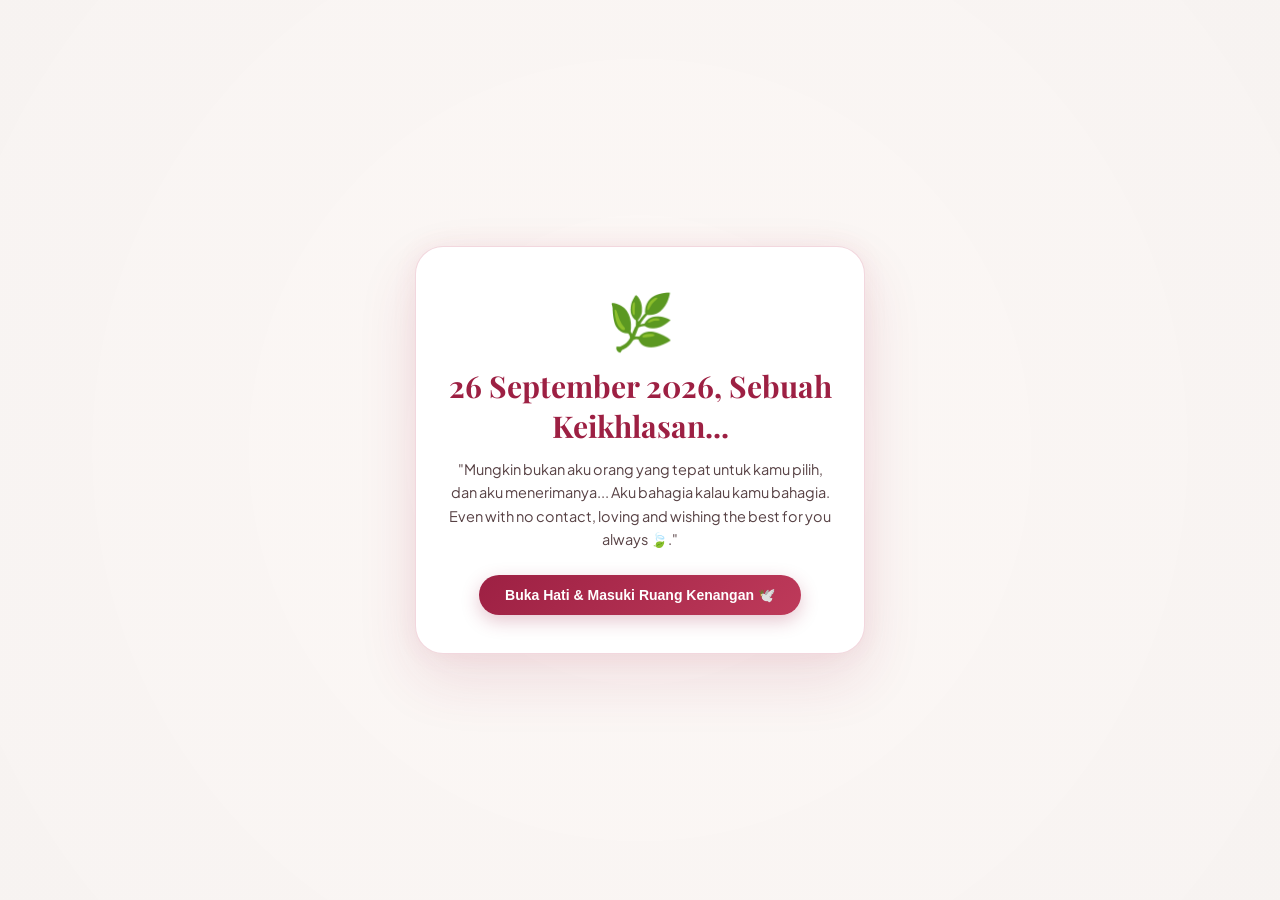
==== index.html @ c0555693 "feat(design): implement Serenade clean romantic UI with tabbed room chat navigation" ====
<!DOCTYPE html>
<html lang="id" class="light">
<head>
  <meta charset="UTF-8">
  <meta name="viewport" content="width=device-width, initial-scale=1.0, maximum-scale=1.0, user-scalable=no, viewport-fit=cover">
  <title>Erlang &amp; Cindy - Bahagiamu adalah Bahagiaku 🌿 (26 September 2026)</title>
  
  <!-- Primary Meta Tags -->
  <meta name="title" content="Erlang &amp; Cindy - Bahagiamu adalah Bahagiaku 🌿 (26 September 2026)">
  <meta name="description" content="Mungkin bukan aku orang yang tepat untuk kamu pilih, dan aku menerimanya... Erlang happy kalau Cindy happy. Even with no contact, loving and wishing the best for you always 🍃.">

  <!-- Open Graph / Facebook / WhatsApp Preview Thumbnail -->
  <meta property="og:type" content="website">
  <meta property="og:url" content="https://cilang.netlify.app/">
  <meta property="og:site_name" content="CILANG APPS">
  <meta property="og:title" content="Erlang &amp; Cindy - Bahagiamu adalah Bahagiaku 🌿">
  <meta property="og:description" content="Mungkin bukan aku orang yang tepat untuk kamu pilih, dan aku menerimanya dengan ikhlas. Bahagiamu adalah bahagiaku juga. Tetep loving you even with no contact 🍃.">
  
  <!-- WhatsApp Specific OG Image -->
  <meta property="og:image" content="https://cilang.netlify.app/assets/banner.png">
  <meta property="og:image:secure_url" content="https://cilang.netlify.app/assets/banner.png">
  <meta property="og:image:type" content="image/png">
  <meta property="og:image:width" content="1200">
  <meta property="og:image:height" content="630">
  <meta property="og:image:alt" content="CILANG APPS">

  <meta property="og:image" content="https://cilang.netlify.app/assets/banner.jpg">
  <meta property="og:image:secure_url" content="https://cilang.netlify.app/assets/banner.jpg">
  <meta property="og:image:type" content="image/jpeg">

  <!-- Twitter Meta Tags -->
  <meta name="twitter:card" content="summary_large_image">
  <meta name="twitter:title" content="Erlang &amp; Cindy - Bahagiamu adalah Bahagiaku 🌿">
  <meta name="twitter:description" content="Sebuah keikhlasan subuh 26 September 2026: Aku bahagia kalau kamu bahagia, tetep loving you even with no contact 🍃.">
  <meta name="twitter:image" content="https://cilang.netlify.app/assets/banner.png">

  <!-- Schema.org / Link Preview Fallback -->
  <meta itemprop="image" content="https://cilang.netlify.app/assets/banner.png">
  <link rel="image_src" href="https://cilang.netlify.app/assets/banner.png">

  <!-- Favicon / Icon di Tab Browser (Love Hijau 💚) -->
  <link rel="icon" type="image/svg+xml" href="assets/favicon.svg">
  <link rel="alternate icon" type="image/png" href="assets/favicon.png">
  <link rel="apple-touch-icon" href="assets/favicon.png">

  <!-- Google Fonts: Serenade Romantic Aesthetic -->
  <link rel="preconnect" href="https://fonts.googleapis.com">
  <link rel="preconnect" href="https://fonts.gstatic.com" crossorigin="">
  <link href="https://fonts.googleapis.com/css2?family=Playfair+Display:ital,wght@0,400;0,500;0,600;0,700;1,400;1,500&amp;family=Plus+Jakarta+Sans:wght@400;500;600;700&amp;family=Dancing+Script:wght@600;700&amp;display=swap" rel="stylesheet">
  <link href="https://fonts.googleapis.com/css2?family=Material+Symbols+Outlined:opsz,wght,FILL,GRAD@20..48,100..700,0..1,-50..200" rel="stylesheet">

  <!-- Tailwind CSS CDN with Serenade Custom Palette -->
  <script src="https://cdn.tailwindcss.com?plugins=forms,container-queries"></script>
  <script id="tailwind-config">
    tailwind.config = {
      darkMode: "class",
      theme: {
        extend: {
          colors: {
            "on-background": "#1c1b1b",
            "surface-variant": "#e5e2e0",
            "background": "#fdf8f6",
            "surface": "#fdf8f6",
            "on-secondary": "#ffffff",
            "on-primary-fixed": "#400013",
            "surface-container-high": "#ebe7e5",
            "surface-container-low": "#f7f3f1",
            "on-tertiary-fixed-variant": "#55433b",
            "inverse-on-surface": "#f4f0ee",
            "tertiary": "#634f47",
            "primary-container": "#be3a5a",
            "secondary": "#855239",
            "on-error": "#ffffff",
            "secondary-fixed": "#ffdbcc",
            "surface-dim": "#ddd9d7",
            "on-primary-container": "#ffe8e9",
            "inverse-surface": "#31302f",
            "tertiary-container": "#7c675e",
            "surface-container-highest": "#e5e2e0",
            "on-secondary-fixed": "#341101",
            "secondary-container": "#fdba9c",
            "on-surface-variant": "#574144",
            "primary": "#9d2043",
            "primary-fixed-dim": "#ffb2bd",
            "on-primary-fixed-variant": "#8c1037",
            "inverse-primary": "#ffb2bd",
            "on-tertiary-container": "#ffe9e1",
            "surface-container-lowest": "#ffffff",
            "surface-container": "#f1edeb",
            "on-primary": "#ffffff",
            "on-error-container": "#93000a",
            "error-container": "#ffdad6",
            "on-tertiary-fixed": "#271812",
            "on-secondary-container": "#794830",
            "error": "#ba1a1a",
            "on-tertiary": "#ffffff",
            "tertiary-fixed": "#f9ddd2",
            "outline": "#8b7073",
            "outline-variant": "#debfc2",
            "surface-tint": "#ad2d4e",
            "primary-fixed": "#ffd9dd",
            "tertiary-fixed-dim": "#dcc1b6",
            "surface-bright": "#fdf8f6",
            "on-surface": "#1c1b1b",
            "secondary-fixed-dim": "#fab799",
            "on-secondary-fixed-variant": "#693b24"
          },
          borderRadius: {
            "DEFAULT": "0.5rem",
            "lg": "1rem",
            "xl": "1.5rem",
            "full": "9999px"
          },
          spacing: {
            "margin": "1.25rem",
            "margin-md": "2rem",
            "space-lg": "1.25rem",
            "gutter": "1rem",
            "space-xl": "2rem",
            "space-md": "0.875rem",
            "space-xs": "0.25rem",
            "space-sm": "0.5rem"
          },
          fontFamily: {
            "label-sm": ["Plus Jakarta Sans", "sans-serif"],
            "label-md": ["Plus Jakarta Sans", "sans-serif"],
            "display-lg-mobile": ["Playfair Display", "serif"],
            "headline-lg-mobile": ["Playfair Display", "serif"],
            "body-sm": ["Plus Jakarta Sans", "sans-serif"],
            "body-lg": ["Plus Jakarta Sans", "sans-serif"],
            "headline-sm": ["Playfair Display", "serif"],
            "title-md": ["Plus Jakarta Sans", "sans-serif"],
            "body-md": ["Plus Jakarta Sans", "sans-serif"],
            "headline-lg": ["Playfair Display", "serif"],
            "display-lg": ["Playfair Display", "serif"],
            "headline-md": ["Playfair Display", "serif"]
          }
        }
      }
    };
  </script>

  <link rel="stylesheet" href="style.css">
</head>
<body class="bg-background font-body-md text-on-surface antialiased flex flex-col min-h-screen selection:bg-primary-fixed selection:text-on-primary-fixed">

  <!-- Background Video: Subtle Lush Nature Garden -->
  <div class="video-bg-container" id="videoBgContainer">
    <video class="bg-video" autoplay loop muted playsinline poster="assets/garden-poster.jpg" id="bgVideo">
      <source src="assets/garden.mp4" type="video/mp4">
    </video>
    <div class="video-overlay-gradient"></div>
  </div>

  <!-- Background Animated Canvas (Gentle Falling Leaves & Golden Sunlight Orbs) -->
  <canvas id="loveCanvas"></canvas>

  <!-- Hidden Custom Audio Tag for user-provided MP3 -->
  <audio id="bgmAudio" loop preload="none">
    <source src="assets/music.mp3" type="audio/mpeg">
    <source src="assets/song.mp3" type="audio/mpeg">
  </audio>

  <!-- Hidden Container for YouTube Background Audio Player (Seamless Cross-Device Sync) -->
  <div id="ytPlayerContainer" style="position:fixed;width:1px;height:1px;left:-9999px;top:-9999px;opacity:0.001;pointer-events:none;z-index:-10;"></div>

  <!-- Hidden compatibility elements to support all script.js listeners -->
  <div id="vinylDisc" style="display:none;"></div>
  <span id="musicStatus" style="display:none;"></span>
  <strong id="activeSongName" style="display:none;">Melodi Ketenangan Alam 🍃</strong>
  <div id="badgeStoryText" style="display:none;"></div>
  <img src="assets/boy-placeholder.svg" id="waAvatarBoy" alt="Erlang" style="display:none;">

  <!-- Welcome / Entrance Curtain (Membuka Cerita & Mengaktifkan Audio Browser) -->
  <div class="curtain-overlay" id="curtainOverlay">
    <div class="curtain-card">
      <div class="heart-pulse-icon">🌿</div>
      <h2>26 September 2026, Sebuah Keikhlasan...</h2>
      <p>"Mungkin bukan aku orang yang tepat untuk kamu pilih, dan aku menerimanya... Aku bahagia kalau kamu bahagia. Even with no contact, loving and wishing the best for you always 🍃."</p>
      <button class="btn-primary" id="openCurtainBtn">
        <span>Buka Hati &amp; Masuki Ruang Kenangan 🕊️</span>
      </button>
    </div>
  </div>

  <!-- TOP FIXED HEADER: Pemutar Musik, Judul Pasangan, & Tab Navigation -->
  <header class="fixed top-0 inset-x-0 z-50 bg-surface/90 backdrop-blur-xl pt-safe shadow-[0_4px_24px_rgba(157,32,67,0.06)] border-b border-outline-variant/30">
    <div class="px-gutter flex flex-col justify-between py-space-sm gap-2.5 max-w-2xl mx-auto">
      
      <!-- 1. Background Music Bar -->
      <div class="flex items-center justify-between gap-space-sm bg-surface-container-low px-space-md py-1.5 rounded-full border border-outline-variant/40 shadow-sm cursor-pointer" id="musicPlayer">
        <div class="flex items-center gap-space-sm min-w-0 flex-1">
          <span class="material-symbols-outlined text-primary text-[18px] animate-pulse" id="musicBarIcon">music_note</span>
          <div class="flex items-center gap-space-xs min-w-0">
            <span class="font-label-sm text-label-sm text-primary font-semibold uppercase tracking-wider bg-primary-fixed px-1.5 py-0.5 rounded-full">Latar</span>
            <span class="font-body-sm text-body-sm text-on-surface truncate" id="musicTitle">Melodi Ketenangan Alam 🍃</span>
          </div>
        </div>
        <div class="flex items-center gap-space-xs shrink-0">
          <button type="button" aria-label="Loop status" class="w-8 h-8 flex items-center justify-center text-on-surface-variant hover:text-primary transition-colors">
            <span class="material-symbols-outlined text-[17px]">repeat</span>
          </button>
          <button type="button" aria-label="Putar atau jeda musik" class="w-8 h-8 flex items-center justify-center text-primary hover:text-primary-container transition-colors" id="playBtn">
            <span class="material-symbols-outlined text-[20px]" id="playBtnIcon">pause_circle</span>
          </button>
        </div>
      </div>

      <!-- 2. Couple Title & Subtitle with Profile Settings Icon -->
      <div class="flex items-center justify-between gap-space-md px-space-xs">
        <div class="min-w-0 flex-1">
          <div class="flex items-center gap-space-xs">
            <span class="font-headline-sm text-headline-sm text-on-surface font-semibold truncate tracking-tight font-['Playfair_Display']">
              <span id="nameBoy">Erlangga</span> &amp; <span id="nameGirl">Cindy</span> ♡
            </span>
            <span class="material-symbols-outlined text-primary text-[18px]" style="font-variation-settings: 'FILL' 1;">favorite</span>
          </div>
          <p class="font-body-sm text-body-sm text-on-surface-variant truncate italic font-serif" id="typewriterText">
            "Mungkin bukan aku orang yang tepat untuk kamu pilih, dan aku menerimanya... Aku bahagia kalau kamu bahagia 🌿"
          </p>
        </div>
        <button type="button" class="w-9 h-9 rounded-full bg-primary-fixed flex items-center justify-center shrink-0 border border-primary/20 shadow-sm text-primary hover:scale-105 active:scale-95 transition-all" id="settingsBtn" title="Ganti Foto &amp; Lagu">
          <span class="material-symbols-outlined text-[18px]">person</span>
        </button>
      </div>

      <!-- 3. Top Tab Navigation Bar (Slide 1 vs Slide 2) -->
      <nav class="bg-surface-container-high/70 p-1 rounded-full flex items-center gap-1 border border-outline-variant/30 shadow-inner">
        <button type="button" id="tabBerandaBtn" class="flex-1 flex items-center justify-center gap-space-xs py-2 px-space-md rounded-full transition-all duration-200 min-h-[40px] bg-surface-container-lowest text-primary shadow-sm font-semibold">
          <span class="material-symbols-outlined text-[18px]" style="font-variation-settings: 'FILL' 1;">favorite</span>
          <span class="font-label-md text-label-md tracking-normal">Beranda Kenangan</span>
        </button>
        <button type="button" id="tabRoomChatBtn" class="flex-1 flex items-center justify-center gap-space-xs py-2 px-space-md rounded-full text-on-surface-variant hover:text-on-surface transition-all duration-200 min-h-[40px] relative">
          <span class="material-symbols-outlined text-[18px]">chat_bubble</span>
          <span class="font-label-md text-label-md tracking-normal">Room Chat</span>
          <span id="chatBadgeCount" class="inline-flex items-center justify-center px-1.5 py-0.5 rounded-full bg-primary text-on-primary font-label-sm text-label-sm font-bold shadow-sm">0</span>
        </button>
      </nav>

    </div>
  </header>

  <!-- MAIN CONTAINER (TABS SEBELAH BERDAMPINGAN) -->
  <main class="flex flex-col relative w-full px-margin pt-44 pb-28 min-h-screen max-w-2xl mx-auto">
    
    <!-- =========================================================================
         TAB 1: BERANDA KENANGAN (Slide 1)
         ========================================================================= -->
    <section id="tabBeranda" class="tab-pane flex flex-col w-full gap-space-lg">
      
      <!-- 1. Couple Avatars Header Card with Ambient Romantic Glow -->
      <div class="relative w-full overflow-hidden rounded-xl bg-gradient-to-b from-surface-container-lowest to-surface-container-low p-space-lg shadow-sm border border-outline-variant/40">
        <div class="absolute -top-12 -left-12 w-48 h-48 rounded-full bg-primary-fixed/40 blur-3xl pointer-events-none"></div>
        <div class="absolute -bottom-10 -right-10 w-48 h-48 rounded-full bg-secondary-fixed/50 blur-3xl pointer-events-none"></div>
        
        <div class="relative z-10 flex flex-col items-center gap-space-md">
          <div class="flex items-center justify-between w-full max-w-sm px-space-xs">
            
            <!-- Erlang Card -->
            <div class="photo-frame-wrapper flex flex-col items-center text-center gap-space-xs cursor-pointer group" id="boyFrame">
              <div class="relative photo-frame" title="Klik untuk melihat foto Erlang!">
                <div class="w-20 h-20 rounded-full overflow-hidden bg-surface-container p-0.5 ring-2 ring-primary-fixed-dim/70 shadow-md group-hover:scale-105 transition-transform">
                  <img class="w-full h-full object-cover rounded-full couple-img" id="imgBoy" src="assets/boy-placeholder.svg" alt="Foto Erlang" loading="lazy">
                </div>
                <div class="absolute -bottom-1 -right-1 bg-surface-container-lowest rounded-full p-1 shadow-sm border border-outline-variant/40">
                  <span class="material-symbols-outlined text-secondary text-[14px]">eco</span>
                </div>
              </div>
              <span class="font-title-md text-title-md text-on-surface font-semibold">Erlang</span>
              <span class="font-label-sm text-label-sm text-secondary px-space-xs py-0.5 rounded-full bg-secondary-fixed/50 font-medium" id="labelBoy">Belajar Ikhlas 🍃</span>
            </div>

            <!-- Center Glowing Heart Badge -->
            <div class="flex flex-col items-center gap-1 cursor-pointer" id="centerBeatHeart" title="Ikhlas &amp; Tulus">
              <div class="relative group flex items-center justify-center w-12 h-12 rounded-full bg-surface-container-lowest border border-outline-variant/40 shadow-sm active:scale-95 transition-all" id="interactiveHeartEmblem">
                <span class="material-symbols-outlined text-primary text-[22px] animate-pulse" style="font-variation-settings: 'FILL' 1;">favorite</span>
                <div class="absolute -inset-1 rounded-full bg-primary-fixed/40 blur-sm pointer-events-none"></div>
              </div>
              <span class="font-label-sm text-label-sm text-primary tracking-wider font-semibold uppercase text-center mt-1">IKHLAS &amp; TULUS</span>
            </div>

            <!-- Cindy Card -->
            <div class="photo-frame-wrapper flex flex-col items-center text-center gap-space-xs cursor-pointer group" id="girlFrame">
              <div class="relative photo-frame" title="Klik untuk melihat foto Cindy!">
                <div class="w-20 h-20 rounded-full overflow-hidden bg-surface-container p-0.5 ring-2 ring-primary-fixed-dim/70 shadow-md group-hover:scale-105 transition-transform">
                  <img class="w-full h-full object-cover rounded-full couple-img" id="imgGirl" src="assets/girl-placeholder.svg" alt="Foto Cindy" loading="lazy">
                </div>
                <div class="absolute -bottom-1 -right-1 bg-surface-container-lowest rounded-full p-1 shadow-sm border border-outline-variant/40">
                  <span class="material-symbols-outlined text-primary text-[14px]">auto_awesome</span>
                </div>
              </div>
              <span class="font-title-md text-title-md text-on-surface font-semibold">Cindy</span>
              <span class="font-label-sm text-label-sm text-primary px-space-xs py-0.5 rounded-full bg-primary-fixed/50 font-medium" id="labelGirl">Semoga Bahagia ✨</span>
            </div>

          </div>
        </div>
      </div>

      <!-- 2. Perjalanan Cerita & Linimasa Hati -->
      <div class="flex flex-col gap-space-md bg-surface-container-lowest rounded-xl p-space-lg shadow-sm border border-outline-variant/30 relative overflow-hidden">
        <div class="flex items-center justify-between">
          <div class="flex items-center gap-space-xs">
            <span class="material-symbols-outlined text-primary text-[20px]">timeline</span>
            <h2 class="font-headline-sm text-headline-sm text-on-surface font-semibold font-['Playfair_Display']">Linimasa Hati</h2>
          </div>
          <div class="flex items-center gap-1 px-space-md py-1 rounded-full bg-primary-fixed/60 text-primary border border-primary/20">
            <span class="material-symbols-outlined text-[14px]">calendar_today</span>
            <span class="font-label-sm text-label-sm font-semibold">86 Hari Cerita Kita</span>
          </div>
        </div>

        <div class="flex flex-col gap-space-md relative mt-space-xs">
          <!-- Milestone 1 -->
          <div class="flex items-start gap-space-md relative">
            <div class="w-9 h-9 rounded-full bg-surface-container flex items-center justify-center shrink-0 border border-outline-variant/40 mt-0.5">
              <span class="material-symbols-outlined text-primary text-[18px]">chat_bubble_outline</span>
            </div>
            <div class="flex flex-col min-w-0 flex-1">
              <div class="flex items-center justify-between">
                <span class="font-label-md text-label-md text-on-surface font-semibold">Awal Mula DM di IG</span>
                <span class="font-label-sm text-label-sm text-on-surface-variant font-medium">2 Juli 2026</span>
              </div>
              <p class="font-body-sm text-body-sm text-on-surface-variant mt-0.5">
                Pertama kali kenal &amp; cerita malam berdua yang tak terlupakan 🍃
              </p>
            </div>
          </div>

          <!-- Connector Dot Line Visual -->
          <div class="ml-4 w-0.5 h-6 bg-outline-variant/40"></div>

          <!-- Milestone 2 -->
          <div class="flex items-start gap-space-md relative">
            <div class="w-9 h-9 rounded-full bg-primary-fixed/50 flex items-center justify-center shrink-0 border border-primary/20 mt-0.5">
              <span class="material-symbols-outlined text-primary text-[18px]" style="font-variation-settings: 'FILL' 1;">favorite</span>
            </div>
            <div class="flex flex-col min-w-0 flex-1">
              <div class="flex items-center justify-between">
                <span class="font-label-md text-label-md text-on-surface font-semibold">Fase Ikhlas &amp; Mendoakanmu</span>
                <span class="font-label-sm text-label-sm text-primary font-medium" id="dateText">26 Sept 2026</span>
              </div>
              <p class="font-body-sm text-body-sm text-on-surface-variant mt-0.5">
                Fase no contact, namun untaian doa tulus tetap mengalir tenang untukmu 🤍
              </p>
            </div>
          </div>
        </div>
      </div>

      <!-- 3. Counter Hari & Jam Cinta -->
      <div class="flex flex-col gap-space-sm bg-surface-container-lowest rounded-xl p-space-lg shadow-sm border border-outline-variant/30">
        <div class="flex items-center gap-space-xs">
          <span class="material-symbols-outlined text-secondary text-[18px]">hourglass_bottom</span>
          <p class="font-body-sm text-body-sm text-on-surface-variant">
            Waktu terus berjalan sejak kita pertama saling kenal pada <span class="text-on-surface font-semibold">2 Juli</span>:
          </p>
        </div>

        <!-- 4 Glass Romantic Counter Cards -->
        <div class="grid grid-cols-4 gap-space-xs mt-space-xs" id="memoryCounter">
          <div class="flex flex-col items-center justify-center py-2.5 px-space-xs rounded-lg bg-surface-container-low border border-outline-variant/30 shadow-none">
            <span class="font-headline-sm text-headline-sm text-primary font-semibold" id="countDays">86</span>
            <span class="font-label-sm text-label-sm text-on-surface-variant uppercase tracking-wider">Hari</span>
          </div>
          <div class="flex flex-col items-center justify-center py-2.5 px-space-xs rounded-lg bg-surface-container-low border border-outline-variant/30 shadow-none">
            <span class="font-headline-sm text-headline-sm text-primary font-semibold" id="countHours">00</span>
            <span class="font-label-sm text-label-sm text-on-surface-variant uppercase tracking-wider">Jam</span>
          </div>
          <div class="flex flex-col items-center justify-center py-2.5 px-space-xs rounded-lg bg-surface-container-low border border-outline-variant/30 shadow-none">
            <span class="font-headline-sm text-headline-sm text-primary font-semibold" id="countMinutes">00</span>
            <span class="font-label-sm text-label-sm text-on-surface-variant uppercase tracking-wider">Menit</span>
          </div>
          <div class="flex flex-col items-center justify-center py-2.5 px-space-xs rounded-lg bg-surface-container-low border border-outline-variant/30 shadow-none">
            <span class="font-headline-sm text-headline-sm text-secondary font-semibold" id="countSeconds">00</span>
            <span class="font-label-sm text-label-sm text-on-surface-variant uppercase tracking-wider">Detik</span>
          </div>
        </div>
      </div>

      <!-- 4. Interactive Quick Action Cards (2x2 Grid) -->
      <div class="flex flex-col gap-space-xs">
        <div class="flex items-center justify-between px-space-xs">
          <h3 class="font-title-md text-title-md text-on-surface font-semibold font-['Playfair_Display']">Ruang Refleksi &amp; Rasa</h3>
          <span class="font-label-sm text-label-sm text-on-surface-variant">Pilih untuk Mendengar</span>
        </div>

        <div class="grid grid-cols-2 gap-space-sm">
          <!-- Card 1: Daun & Ketenangan -->
          <button class="flex flex-col text-left p-space-md rounded-xl bg-surface-container-lowest border border-outline-variant/35 hover:bg-surface-container-low active:scale-95 transition-all shadow-sm" id="sendLoveBtn" type="button">
            <div class="w-10 h-10 rounded-full bg-secondary-fixed/50 flex items-center justify-center text-secondary mb-space-sm">
              <span class="material-symbols-outlined text-[20px]">air</span>
            </div>
            <span class="font-label-md text-label-md text-on-surface font-semibold line-clamp-1">🍃 Daun &amp; Ketenangan</span>
            <span class="font-body-sm text-body-sm text-on-surface-variant mt-0.5 line-clamp-1">Hembusan damai</span>
          </button>

          <!-- Card 2: Surat Tulus -->
          <button class="flex flex-col text-left p-space-md rounded-xl bg-surface-container-lowest border border-outline-variant/35 hover:bg-surface-container-low active:scale-95 transition-all shadow-sm" id="openLetterBtn" type="button">
            <div class="w-10 h-10 rounded-full bg-primary-fixed flex items-center justify-center text-primary mb-space-sm">
              <span class="material-symbols-outlined text-[20px]">mark_email_read</span>
            </div>
            <span class="font-label-md text-label-md text-on-surface font-semibold line-clamp-1">📜 Surat Tulus</span>
            <span class="font-body-sm text-body-sm text-on-surface-variant mt-0.5 line-clamp-1">Untuk bahagiamu</span>
          </button>

          <!-- Card 3: Alasan & Dewasa -->
          <button class="flex flex-col text-left p-space-md rounded-xl bg-surface-container-lowest border border-outline-variant/35 hover:bg-surface-container-low active:scale-95 transition-all shadow-sm" id="reasonsBtn" type="button">
            <div class="w-10 h-10 rounded-full bg-tertiary-fixed flex items-center justify-center text-tertiary mb-space-sm">
              <span class="material-symbols-outlined text-[20px]">spa</span>
            </div>
            <span class="font-label-md text-label-md text-on-surface font-semibold line-clamp-1">🕊️ Alasan &amp; Dewasa</span>
            <span class="font-body-sm text-body-sm text-on-surface-variant mt-0.5 line-clamp-1">Paham &amp; ikhlas</span>
          </button>

          <!-- Card 4: Ganti Foto & Lagu -->
          <button class="flex flex-col text-left p-space-md rounded-xl bg-surface-container-lowest border border-outline-variant/35 hover:bg-surface-container-low active:scale-95 transition-all shadow-sm" id="openSettingsCardBtn" type="button">
            <div class="w-10 h-10 rounded-full bg-secondary-container/40 flex items-center justify-center text-on-secondary-container mb-space-sm">
              <span class="material-symbols-outlined text-[20px]">perm_media</span>
            </div>
            <span class="font-label-md text-label-md text-on-surface font-semibold line-clamp-1">📷 Foto &amp; Lagu</span>
            <span class="font-body-sm text-body-sm text-on-surface-variant mt-0.5 line-clamp-1">Ganti kenangan</span>
          </button>
        </div>
      </div>

      <!-- Action Toast Notice Feedback -->
      <div class="hidden transition-all duration-300 py-space-xs px-space-md rounded-full bg-surface-container-highest text-primary font-body-sm text-body-sm text-center shadow-sm border border-outline-variant/30" id="actionToast"></div>

      <!-- 5. Highlight Banner to Room Chat (Transisi ke Tab Sebelah) -->
      <button type="button" class="w-full text-left relative overflow-hidden rounded-xl bg-gradient-to-r from-surface-container-low to-surface-container p-space-md shadow-sm border border-outline-variant/40 hover:bg-surface-container-high active:scale-[0.98] transition-all flex items-center justify-between gap-space-md group" id="bannerToChatBtn">
        <div class="flex items-center gap-space-md min-w-0">
          <div class="w-12 h-12 rounded-full bg-primary-fixed flex items-center justify-center text-primary shrink-0 shadow-sm border border-primary/10">
            <span class="material-symbols-outlined text-[22px]">forum</span>
          </div>
          <div class="flex flex-col min-w-0">
            <div class="flex items-center gap-space-xs">
              <span class="font-label-md text-label-md text-on-surface font-semibold truncate">Arsip Chat Kenangan</span>
              <span class="px-1.5 py-0.5 rounded-full bg-primary text-on-primary font-label-sm text-label-sm font-bold" id="bannerChatCount">0 Pesan</span>
            </div>
            <p class="font-body-sm text-body-sm text-on-surface-variant mt-0.5 truncate">
              Percakapan tersimpan rapi di tab sebelah 💬
            </p>
          </div>
        </div>
        <div class="w-8 h-8 rounded-full bg-surface-container-lowest border border-outline-variant/30 flex items-center justify-center text-primary shrink-0 group-hover:translate-x-1 transition-transform">
          <span class="material-symbols-outlined text-[18px]">arrow_forward</span>
        </div>
      </button>

      <!-- 6. Closing Romantic Quote Card -->
      <div class="relative overflow-hidden rounded-xl bg-surface-container-lowest p-space-lg shadow-sm border border-outline-variant/30 mb-space-sm">
        <div class="flex flex-col gap-space-sm text-center items-center">
          <span class="material-symbols-outlined text-primary text-[24px] opacity-75" style="font-variation-settings: 'FILL' 1;">favorite</span>
          <p class="font-headline-sm text-headline-sm text-on-surface italic max-w-sm leading-relaxed font-serif">
            “Mungkin bukan aku orang yang tepat untuk kamu pilih, dan aku menerimanya... Aku bahagia kalau kamu bahagia. Even with no contact, my prayers and love are always with you. 🕊️🤍”
          </p>
          <div class="flex items-center justify-center gap-space-xs mt-space-xs text-on-surface-variant">
            <span class="material-symbols-outlined text-[14px]">location_on</span>
            <span class="font-label-sm text-label-sm tracking-wider uppercase font-medium">Ruang Kenangan Hati • Kota Kita</span>
          </div>
        </div>
      </div>

    </section>

    <!-- =========================================================================
         TAB 2: ROOM CHAT (Slide 2 - Tab Sebelah)
         ========================================================================= -->
    <section id="tabRoomChat" class="tab-pane hidden flex flex-col w-full gap-3">
      
      <!-- Interactive Ambient Particles Layer -->
      <div class="fixed inset-0 pointer-events-none z-30 overflow-hidden" id="chat-heart-canvas"></div>

      <!-- 1. Chat Partner Header Bar (Warm Romantic Glass Card) -->
      <div class="flex items-center justify-between gap-space-sm bg-surface-container-lowest/90 backdrop-blur-md px-space-md py-2.5 rounded-lg border border-outline-variant/30 shadow-sm">
        <div class="flex items-center gap-3 min-w-0">
          <div class="relative shrink-0 cursor-pointer" id="waPartnerAvatarFrame" title="Lihat foto Cindy">
            <div class="w-11 h-11 rounded-full overflow-hidden bg-primary-fixed ring-2 ring-primary/20 shadow-sm">
              <img class="w-full h-full object-cover" id="waAvatarGirl" src="assets/girl-placeholder.svg" alt="Cindy">
            </div>
            <span class="absolute bottom-0 right-0 w-3.5 h-3.5 rounded-full bg-emerald-500 ring-2 ring-surface-container-lowest shadow-sm"></span>
          </div>
          <div class="min-w-0 flex flex-col">
            <div class="flex items-center gap-1.5">
              <span class="font-title-md text-[17px] text-on-surface font-semibold truncate" id="waContactName">Cindy 🐱</span>
              <span class="material-symbols-outlined text-primary text-[15px]" style="font-variation-settings: 'FILL' 1;">favorite</span>
            </div>
            <div class="flex items-center gap-1.5">
              <span class="w-1.5 h-1.5 rounded-full bg-emerald-500 animate-pulse"></span>
              <p class="font-label-sm text-[11px] text-primary font-medium truncate" id="waStatusText">Online • Doa &amp; Ketulusan</p>
            </div>
          </div>
        </div>

        <!-- Quick Action Bar -->
        <div class="flex items-center gap-1 shrink-0">
          <button type="button" aria-label="Panggil Suara Cindy" class="w-9 h-9 rounded-full flex items-center justify-center text-on-surface-variant hover:text-primary hover:bg-primary-fixed/50 active:scale-95 transition-all bg-surface-container-low" id="btn-call" title="Panggil Kenangan">
            <span class="material-symbols-outlined text-[19px]">call</span>
          </button>
          <button type="button" aria-label="Cari Pesan Kenangan" class="w-9 h-9 rounded-full flex items-center justify-center text-on-surface-variant hover:text-primary hover:bg-primary-fixed/50 active:scale-95 transition-all bg-surface-container-low" id="btn-search-chat" title="Cari Pesan">
            <span class="material-symbols-outlined text-[19px]">search</span>
          </button>
          <button type="button" aria-label="Simpan ke Kenangan Abadi" class="w-9 h-9 rounded-full flex items-center justify-center text-primary hover:bg-primary-fixed/60 active:scale-95 transition-all bg-primary-fixed/30" id="btn-heart-bookmark" title="Simpan Kenangan">
            <span class="material-symbols-outlined text-[19px]" style="font-variation-settings: 'FILL' 1;">bookmark_heart</span>
          </button>
        </div>
      </div>

      <!-- 2. Pinned Message Banner (Pesan Tersemat ♡) -->
      <div class="relative overflow-hidden bg-gradient-to-r from-primary-fixed/60 via-surface-container-lowest to-primary-fixed/30 border border-outline-variant/40 px-3.5 py-2 rounded-lg shadow-sm flex items-center justify-between gap-2.5 cursor-pointer" id="pinnedBanner">
        <div class="flex items-center gap-2 min-w-0">
          <span class="material-symbols-outlined text-primary text-[18px] shrink-0" style="font-variation-settings: 'FILL' 1;">keep</span>
          <div class="min-w-0 flex flex-col">
            <span class="font-label-sm text-[10px] text-primary font-bold tracking-wider uppercase">PESAN TERSEMAT ♡</span>
            <p class="font-body-sm text-[13px] text-on-surface truncate italic font-serif">"i love you (today is national boyfriend day)" — 10 Okt 2026</p>
          </div>
        </div>
        <button type="button" aria-label="Lihat pesan tersimpan" class="shrink-0 text-on-surface-variant hover:text-primary p-1">
          <span class="material-symbols-outlined text-[18px]">keyboard_arrow_right</span>
        </button>
      </div>

      <!-- 3. Date Divider Badge -->
      <div class="flex items-center justify-center my-1">
        <div class="flex items-center gap-1.5 px-3 py-1 rounded-full bg-surface-container-low border border-outline-variant/30 shadow-xs">
          <span class="material-symbols-outlined text-primary text-[14px]">calendar_month</span>
          <span class="font-label-md text-label-md text-on-surface-variant font-medium">10 Oktober 2026</span>
        </div>
      </div>

      <!-- 4. Intimate Chat Bubble Stream (Scrollable container connected to Firebase!) -->
      <div class="wa-chat-section flex flex-col relative w-full" id="waChatSection">
        <div class="wa-messages-box max-h-[55vh] overflow-y-auto px-2 py-3 flex flex-col gap-3 rounded-xl border border-outline-variant/30 bg-surface-container-lowest/70 backdrop-blur-sm shadow-inner" id="waMessagesBox">
          
          <!-- Lazy loader indicator -->
          <div class="wa-lazy-loader text-center text-xs text-on-surface-variant py-1" id="waLazyLoader"></div>
          
          <!-- Chat messages stream from Firebase -->
          <div class="wa-messages-list flex flex-col gap-3" id="waMessagesList"></div>
          
          <!-- Bottom scroll anchor -->
          <div id="waChatBottomAnchor"></div>
        </div>

        <!-- Floating jump to bottom button -->
        <button type="button" class="wa-jump-bottom-btn" id="waJumpBottomBtn" title="Kembali ke pesan terbaru" aria-label="Ke Pesan Terbaru">
          <span class="material-symbols-outlined text-[16px]">arrow_downward</span>
          <span class="text-xs">Pesan Terbaru</span>
        </button>
      </div>

      <!-- 5. Media Memory Snippet Card Preview (Kilatan Kenangan) -->
      <div class="p-3.5 rounded-lg bg-surface-container-lowest border border-outline-variant/30 shadow-sm flex flex-col gap-2.5">
        <div class="flex items-center justify-between">
          <div class="flex items-center gap-1.5">
            <span class="material-symbols-outlined text-primary text-[18px]">photo_spark</span>
            <span class="font-title-md text-[15px] text-on-surface font-semibold font-['Playfair_Display']">Kilatan Kenangan Hari Ini</span>
          </div>
          <span class="font-label-sm text-[10px] text-primary font-bold uppercase tracking-wider bg-primary-fixed/60 px-2 py-0.5 rounded-full">Arsip 2026</span>
        </div>
        <div class="grid grid-cols-2 gap-2.5">
          <div class="relative rounded-DEFAULT overflow-hidden aspect-[4/3] group cursor-pointer border border-outline-variant/20 shadow-xs" onclick="spawnBurstHearts(window.innerWidth*0.3, window.innerHeight*0.7, 15)">
            <img class="w-full h-full object-cover group-hover:scale-105 transition-transform duration-300" src="https://images.unsplash.com/photo-1517256064527-09c73fc73e38?auto=format&amp;fit=crop&amp;w=500&amp;q=80" alt="Kopi Temu Sore">
            <div class="absolute inset-0 bg-gradient-to-t from-black/60 via-transparent to-transparent flex items-end p-2">
              <span class="font-label-sm text-[11px] text-white font-medium truncate">Kopi Temu Sore ☕</span>
            </div>
          </div>
          <div class="relative rounded-DEFAULT overflow-hidden aspect-[4/3] group cursor-pointer border border-outline-variant/20 shadow-xs" onclick="spawnBurstHearts(window.innerWidth*0.7, window.innerHeight*0.7, 15)">
            <img class="w-full h-full object-cover group-hover:scale-105 transition-transform duration-300" src="https://images.unsplash.com/photo-1563245372-f21724e3856d?auto=format&amp;fit=crop&amp;w=500&amp;q=80" alt="Bunga Sederhana">
            <div class="absolute inset-0 bg-gradient-to-t from-black/60 via-transparent to-transparent flex items-end p-2">
              <span class="font-label-sm text-[11px] text-white font-medium truncate">Bunga Sederhana 🌿</span>
            </div>
          </div>
        </div>
      </div>

      <!-- 6. Quick Action Pills -->
      <div class="flex items-center gap-2 overflow-x-auto py-1 no-scrollbar shrink-0">
        <button type="button" class="flex items-center gap-1.5 px-3 py-1.5 rounded-full bg-surface-container-lowest hover:bg-primary-fixed/40 text-primary border border-outline-variant/30 active:scale-95 transition-all text-nowrap shrink-0 shadow-xs" id="quickAddMessageBtn">
          <span class="material-symbols-outlined text-[16px]">bookmark_add</span>
          <span class="font-label-md text-label-md">+ Tambah Pesan Kenangan</span>
        </button>
        <button type="button" class="flex items-center gap-1.5 px-3 py-1.5 rounded-full bg-surface-container-lowest hover:bg-primary-fixed/40 text-primary border border-outline-variant/30 active:scale-95 transition-all text-nowrap shrink-0 shadow-xs" id="quickSendPrayerBtn">
          <span class="material-symbols-outlined text-[16px]" style="font-variation-settings: 'FILL' 1;">volunteer_activism</span>
          <span class="font-label-md text-label-md">💌 Kirim Doa Hening</span>
        </button>
      </div>

      <!-- 7. Bottom Sticky Chat Input Dock -->
      <div class="sticky bottom-20 z-40 bg-surface/95 backdrop-blur-xl p-1.5 rounded-full border border-outline-variant/40 shadow-lg mt-1">
        <form class="flex items-center gap-1.5 w-full" id="chat-form">
          <button type="button" aria-label="Ganti Pengirim" class="w-10 h-10 rounded-full flex items-center justify-center text-primary hover:bg-primary-fixed active:scale-90 transition-all bg-surface-container-low shrink-0" id="chatRoleToggleBtn" title="Pengirim: Erlang (Klik untuk ganti Cindy)">
            <span class="material-symbols-outlined text-[20px]" id="roleIcon">person</span>
          </button>
          
          <div class="relative flex-1 min-w-0 flex items-center bg-surface-container-lowest rounded-full px-3.5 py-0.5 border border-outline-variant/30 shadow-inner">
            <input autocomplete="off" class="w-full bg-transparent border-none outline-none text-on-surface placeholder:text-on-surface-variant/60 font-body-md text-body-md py-1.5 min-w-0" id="chat-input" placeholder="Tulis pesan kenangan ♡" type="text">
            <button type="button" aria-label="Pilih emoji cinta" class="text-primary hover:scale-125 transition-transform p-1 shrink-0" id="chatHeartBtn">
              <span class="material-symbols-outlined text-[19px]" style="font-variation-settings: 'FILL' 1;">favorite</span>
            </button>
          </div>

          <button type="button" aria-label="Form Modal Tambah Pesan" class="w-10 h-10 rounded-full flex items-center justify-center text-on-surface-variant hover:text-primary hover:bg-primary-fixed/50 active:scale-90 transition-all bg-surface-container-low shrink-0" id="waOpenAddModalBtn" title="Form Tambah Pesan Lengkap">
            <span class="material-symbols-outlined text-[20px]">add</span>
          </button>

          <button type="submit" aria-label="Kirim Pesan" class="h-10 px-4 rounded-full bg-primary hover:bg-primary-container text-on-primary flex items-center justify-center gap-1 shadow-sm active:scale-95 transition-all shrink-0 font-label-md text-label-md font-bold" id="btn-send-message">
            <span>Kirim</span>
            <span class="material-symbols-outlined text-[16px]">send</span>
          </button>
        </form>
      </div>

    </section>

  </main>

  <!-- FIXED BOTTOM NAVIGATION BAR (Slide 2) -->
  <nav class="fixed bottom-0 inset-x-0 z-50 pb-safe bg-surface/90 backdrop-blur-xl border-t border-outline-variant/30 shadow-[0_-4px_16px_rgba(157,32,67,0.04)]">
    <div class="flex justify-around items-center h-16 px-space-md max-w-2xl mx-auto">
      <button type="button" class="bottom-nav-item flex flex-col items-center justify-center gap-0.5 w-16 h-14 text-primary font-semibold transition-colors" id="bottomNavBerandaBtn">
        <span class="material-symbols-outlined text-[22px]">home</span>
        <span class="font-label-sm text-[10px]">Beranda</span>
      </button>

      <button type="button" class="bottom-nav-item flex flex-col items-center justify-center gap-0.5 w-16 h-14 text-on-surface-variant hover:text-primary transition-colors relative" id="bottomNavChatBtn">
        <span class="material-symbols-outlined text-[22px]">forum</span>
        <span class="font-label-sm text-[10px]">Obrolan</span>
        <span class="absolute top-2 right-4 w-2 h-2 rounded-full bg-primary ring-2 ring-surface"></span>
      </button>

      <button type="button" class="bottom-nav-item flex flex-col items-center justify-center gap-0.5 w-16 h-14 text-on-surface-variant hover:text-primary transition-colors" id="bottomNavLetterBtn">
        <span class="material-symbols-outlined text-[22px]">auto_stories</span>
        <span class="font-label-sm text-[10px]">Surat</span>
      </button>

      <button type="button" class="bottom-nav-item flex flex-col items-center justify-center gap-0.5 w-16 h-14 text-on-surface-variant hover:text-primary transition-colors" id="bottomNavSettingsBtn">
        <span class="material-symbols-outlined text-[22px]">settings</span>
        <span class="font-label-sm text-[10px]">Pengaturan</span>
      </button>
    </div>
  </nav>

  <!-- =========================================================================
       MODALS PRESERVED: PREVIEW, SURAT, ALASAN, SETTINGS, ADD MESSAGE
       ========================================================================= -->

  <!-- Modal: Preview / Perbesar Foto & Ganti Foto Profil 🖼️ -->
  <div class="modal-backdrop" id="photoPreviewModal">
    <div class="modal-card photo-preview-card">
      <button class="modal-close" id="closePhotoPreviewBtn" aria-label="Tutup Preview Foto" title="Tutup">✕</button>
      <div class="preview-badge-tag" id="previewBadgeTag">🌿 Foto Profil Erlangga</div>
      
      <div class="preview-image-container">
        <img src="" alt="Preview Foto" id="previewModalImg" class="preview-modal-img">
      </div>

      <div class="preview-info-box">
        <h3 id="previewPersonName" class="preview-person-name">Erlangga</h3>
        <p id="previewPersonRole" class="preview-person-role">Belajar Ikhlas 🍃</p>
        <blockquote id="previewPersonQuote" class="preview-person-quote">"Mungkin bukan aku orang yang tepat untuk kamu pilih..."</blockquote>
      </div>

      <div class="preview-action-footer">
        <button type="button" class="btn-primary btn-change-profile-photo" id="previewChangePhotoBtn">
          <span class="btn-icon">📷</span>
          <span id="previewChangePhotoBtnText">Ganti Foto Profil Ini</span>
        </button>
      </div>
    </div>
  </div>

  <!-- Modal: Surat Tak Tersampaikan (Penuh Kedewasaan & Keikhlasan) 📜 -->
  <div class="modal-backdrop" id="letterModal">
    <div class="modal-card letter-paper">
      <button class="modal-close" id="closeLetterBtn" aria-label="Tutup Surat" title="Tutup">✕</button>
      <div class="letter-stamp">🌿 26 Sept 2026 • Ketulusan &amp; Keikhlasan</div>
      <h3 class="letter-title">Untuk Cindy, dari Seseorang yang Mendoakan Bahagiamu...</h3>
      <div class="letter-content" id="letterContent">
        <p>Cindy... terima kasih banyak untuk 86 hari sejak pertama kali kita DM di Instagram pada <strong>2 Juli 2026</strong> sampai detik ini. Semua kebaikan kamu, obrolan malam, cerita-cerita baru, dan kebersamaan yang pernah ada akan selalu menjadi memori yang kuhargai.</p>
        <p>Mungkin memang aku bukan orang yang tepat yang kamu pilih untuk mendampingi langkahmu, dan dari lubuk hatiku yang paling dalam: <strong>aku ikhlas dan menerima keputusanmu</strong>.</p>
        <p>Kamu pernah bilang: <em>"Aku gak nolak, aku loh menyelamatkan kamu dari aku... love is supposed to be easy."</em> Sekarang aku paham, Cin. Yang paling penting bagiku sekarang adalah melihat kamu bahagia, hidup tenang tanpa beban, dan tersenyum bebas. Karena <strong>bahagiamu adalah bahagiaku juga</strong>.</p>
        <p>Meskipun sekarang kita no contact dan menjalani jalan masing-masing, rasa sayang, rasa hormat, dan doa tulusku untukmu tidak akan pernah hilang. <em>Even with no contact, loving and wishing the best for you always</em>.</p>
        <p>Sesuai janji kita subuh tadi: <em>jangan ceritain kejelekanku ke orang lain ya, dan aku pun bersumpah gak bakal pernah ceritain satu pun hal buruk tentang kamu ke siapapun</em>. Kamu orang baik, Cindy.</p>
        <p>Web ini kini menjadi taman ketenangan kita—tempat di mana dedaunan hijau dan hembusan angin sepoi-sepoi membawa doa baik untuk setiap langkah dan impian yang kamu tuju ke depan.</p>
        <p class="letter-sign">Dari orang yang selalu tulus mendoakan bahagiamu,<br><span id="letterSignName">Erlangga Dwi Jiwantoro 🌿</span></p>
      </div>
      <button class="btn-primary btn-accept-pain" id="letterLoveBurstBtn">Aku Bahagia Melihatmu Bahagia 🕊️</button>
    </div>
  </div>

  <!-- Modal: Alasan Cindy & Kedewasaan untuk Menerima 🕊️ -->
  <div class="modal-backdrop" id="reasonModal">
    <div class="modal-card reason-card">
      <button class="modal-close" id="closeReasonBtn" aria-label="Tutup Alasan" title="Tutup">✕</button>
      <div class="reason-icon">🕊️</div>
      <h3>Alasan Cindy &amp; Kedewasaan untuk Menerima:</h3>
      <div class="reason-box" id="reasonText">
        "Gak nolak, aku loh menyelamatkan kamu dari aku... love is supposed to be easy." — Cindy
      </div>
      <button class="btn-primary" id="nextReasonBtn">Renungan &amp; Doa Lainnya 🍃</button>
    </div>
  </div>

  <!-- Modal: Tambah Pesan Obrolan (Pilih Role Cindy atau Erlang & Text Area Besar) 💬 -->
  <div class="modal-backdrop" id="waAddMessageModal">
    <div class="modal-card wa-add-modal-card">
      <button class="modal-close" id="closeWaAddModalBtn" aria-label="Tutup Pesan" title="Tutup">✕</button>
      <div class="reason-icon">💬</div>
      <h3>Tulis Pesan Obrolan</h3>
      <p class="settings-hint">Pilih pengirim pesan dan tuliskan apa yang ingin disampaikan:</p>
      
      <form id="waModalChatForm" name="chat-erlang-cindy" method="POST" data-netlify="true">
        <input type="hidden" name="form-name" value="chat-erlang-cindy">

        <!-- Role Selector: Erlang atau Cindy -->
        <div class="form-group">
          <label class="form-label-title">Pilih Role Pengirim:</label>
          <div class="role-selector-group">
            <label class="role-card-option">
              <input type="radio" name="modalSenderRole" value="Erlang" checked>
              <div class="role-card-content role-erlang">
                <span class="role-avatar-badge">🤵🏻</span>
                <div class="role-info">
                  <span class="role-name">Erlang</span>
                  <span class="role-sub">Cowok yang Ikhlas 🍃</span>
                </div>
              </div>
            </label>

            <label class="role-card-option">
              <input type="radio" name="modalSenderRole" value="Cindy">
              <div class="role-card-content role-cindy">
                <span class="role-avatar-badge">👸🏻</span>
                <div class="role-info">
                  <span class="role-name">Cindy</span>
                  <span class="role-sub">Cewek yang Didoakan ✨</span>
                </div>
              </div>
            </label>
          </div>
        </div>

        <!-- Kolom Text Field Besar -->
        <div class="form-group">
          <label for="modalMessageTextarea" class="form-label-title">Isi Pesan:</label>
          <textarea id="modalMessageTextarea" name="message" rows="5" class="input-text input-textarea-large" placeholder="Tuliskan pesanmu di sini secara leluasa..." required></textarea>
          
          <!-- Quick Emojis inside modal -->
          <div class="modal-quick-emojis">
            <span>Sisipkan emoji:</span>
            <button type="button" class="btn-emoji-tag" data-emoji="🌿">🌿</button>
            <button type="button" class="btn-emoji-tag" data-emoji="🍃">🍃</button>
            <button type="button" class="btn-emoji-tag" data-emoji="💚">💚</button>
            <button type="button" class="btn-emoji-tag" data-emoji="🕊️">🕊️</button>
            <button type="button" class="btn-emoji-tag" data-emoji="✨">✨</button>
          </div>
        </div>

        <div class="settings-actions">
          <button type="submit" class="btn-primary btn-submit-large" id="modalSendBtn">
            <span>Kirim Pesan ➤</span>
          </button>
        </div>
      </form>
    </div>
  </div>

  <!-- Modal: Customizer / Pengaturan (Ganti Foto Cindy, Foto Erlang & Lagu Latar) -->
  <div class="modal-backdrop" id="settingsModal">
    <div class="modal-card settings-card">
      <button class="modal-close" id="closeSettingsBtn" aria-label="Tutup Pengaturan" title="Tutup">✕</button>
      <div class="reason-icon">🌿🎵</div>
      <h3>Ganti Foto &amp; Lagu Latar</h3>
      <p class="settings-hint">Sesuaikan foto kenangan dan lagu pengiring ketenangan hati:</p>
      
      <!-- Section: Lagu Latar -->
      <div class="settings-box-section">
        <div class="section-badge-header">
          <span class="badge-icon">🎵</span>
          <span class="badge-title">Pengaturan Lagu Latar</span>
        </div>

        <!-- Quick 1-Click Preset Songs -->
        <div class="preset-song-wrapper">
          <label class="form-sub-label">Pilihan Cepat Lagu Penenang (1-Klik Sync ke Semua Perangkat):</label>
          <div class="preset-song-grid">
            <button type="button" class="preset-song-btn active" data-song-id="default" data-song-name="Melodi Ketenangan Alam 🍃" data-song-url="assets/music.mp3">
              <span class="preset-btn-icon">🍃</span>
              <div class="preset-btn-info">
                <strong>Melodi Alam</strong>
                <small>Akustik Damai (Bawaan)</small>
              </div>
            </button>
            <button type="button" class="preset-song-btn" data-song-id="piano" data-song-name="Piano Akustik Kedamaian Hati 🎹" data-song-url="https://cdn.pixabay.com/download/audio/2022/05/27/audio_1808fbf07a.mp3?filename=piano-moment-9835.mp3">
              <span class="preset-btn-icon">🎹</span>
              <div class="preset-btn-info">
                <strong>Piano Kedamaian</strong>
                <small>Sentuhan Lembut</small>
              </div>
            </button>
            <button type="button" class="preset-song-btn" data-song-id="guitar" data-song-name="Petikan Gitar Kenangan Manis 🌿" data-song-url="https://cdn.pixabay.com/download/audio/2022/01/18/audio_d0a13f69d2.mp3?filename=acoustic-guitar-loop-f-91bpm-1886.mp3">
              <span class="preset-btn-icon">🌿</span>
              <div class="preset-btn-info">
                <strong>Gitar Kenangan</strong>
                <small>Hangat &amp; Menenangkan</small>
              </div>
            </button>
            <button type="button" class="preset-song-btn" data-song-id="forest" data-song-name="Gemericik Air &amp; Alam Damai 🕊️" data-song-url="https://cdn.pixabay.com/download/audio/2021/09/06/audio_924bb3e3cb.mp3?filename=forest-lullaby-110624.mp3">
              <span class="preset-btn-icon">🕊️</span>
              <div class="preset-btn-info">
                <strong>Hutan &amp; Gemericik</strong>
                <small>Suasana Alam Asri</small>
              </div>
            </button>
          </div>
        </div>

        <div class="form-group song-inputs-container">
          <label for="inputSongFile">Unggah File MP3 / Audio Sendiri (s/d 12 MB):</label>
          <input type="file" id="inputSongFile" accept="audio/*" class="input-file">
          <p class="input-note">✨ File tersimpan permanen di HP/laptop ini melalui IndexedDB dan otomatis disinkronkan ke Database Cloud agar HP Cindy &amp; perangkat lain dapat mendengarnya.</p>

          <label for="inputSongUrl" style="margin-top: 10px;">Atau Tempel Link YouTube / YouTube Music / Link Audio MP3 (Sync Instan):</label>
          <input type="url" id="inputSongUrl" placeholder="Contoh: https://music.youtube.com/watch?v=... atau link MP3" class="input-text input-sub-url">
          <p class="input-note">🎵 Mendukung link YouTube, YouTube Music, dan direct MP3! Langsung tersinkronkan ke HP Cindy tanpa kuota data besar.</p>

          <div class="song-sync-status" id="songSyncStatus" style="display:none;"></div>
        </div>
      </div>

      <!-- Section: Foto Kenangan -->
      <div class="settings-box-section">
        <div class="section-badge-header">
          <span class="badge-icon">📷</span>
          <span class="badge-title">Foto Kenangan</span>
        </div>

        <div class="form-group">
          <label for="inputBoyFile">Ganti Foto Kamu (Erlang 🌿):</label>
          <input type="file" id="inputBoyFile" accept="image/*" class="input-file">
          <input type="url" id="inputBoyUrl" placeholder="Atau paste link URL gambar kamu (https://...)" class="input-text input-sub-url">
        </div>

        <div class="form-group">
          <label for="inputGirlFile">Ganti Foto Cindy (Yang Didoakan ✨):</label>
          <input type="file" id="inputGirlFile" accept="image/*" class="input-file">
          <input type="url" id="inputGirlUrl" placeholder="Atau paste link URL gambar Cindy (https://...)" class="input-text input-sub-url">
        </div>
      </div>

      <!-- Hidden direct file pickers for profile preview modal -->
      <input type="file" id="directBoyFileInput" accept="image/*" style="display:none;">
      <input type="file" id="directGirlFileInput" accept="image/*" style="display:none;">

      <div class="settings-actions">
        <button type="button" class="btn-secondary" id="resetSettingsBtn">Kembalikan Default</button>
        <button type="button" class="btn-primary" id="saveSettingsBtn">Simpan Pengaturan 🍃</button>
      </div>
    </div>
  </div>

  <script src="script.js"></script>
</body>
</html>
---- style.css ----
/* ==========================================================================
   SERENADE ROMANTIC THEME STYLESHEET (CLEAN ROMANTIC EDITORIAL AESTHETIC)
   ========================================================================== */

:root {
  /* Serenade Romantic Intimacy Palette */
  --primary: #9d2043;
  --primary-container: #be3a5a;
  --background: #fdf8f6;
  --surface: #fdf8f6;
  --surface-dim: #ddd9d7;
  --surface-container-low: #f7f3f1;
  --surface-container: #f1edeb;
  --surface-container-high: #ebe7e5;
  --surface-container-lowest: #ffffff;
  --on-surface: #1c1b1b;
  --on-surface-variant: #574144;
  --outline: #8b7073;
  --outline-variant: #debfc2;
  --secondary: #855239;
  --secondary-container: #fdba9c;
  --tertiary: #634f47;
  --primary-fixed: #ffd9dd;

  --font-serif: 'Playfair Display', Georgia, serif;
  --font-sans: 'Plus Jakarta Sans', -apple-system, BlinkMacSystemFont, sans-serif;
  --font-cursive: 'Dancing Script', cursive;

  /* Backward-compatible variables for script.js and floating widgets */
  --primary-forest: #9d2043;
  --primary-dark: #70112c;
  --primary-leaf: #be3a5a;
  --accent-sage: #c98c70;
  --accent-lime: #f4d8cd;
  --text-light: #1c1b1b;
  --text-muted: #574144;
}

/* Base Reset & Box Sizing */
* {
  box-sizing: border-box;
  margin: 0;
  padding: 0;
  -webkit-tap-highlight-color: transparent;
}

html, body {
  width: 100%;
  min-height: 100%;
  font-family: var(--font-sans);
  color: var(--on-surface);
  background-color: var(--background);
  background-attachment: scroll;
  overflow-x: hidden;
  position: relative;
  overscroll-behavior: none;
}

/* Safe Area Insets for iOS & Android */
.pb-safe {
  padding-bottom: env(safe-area-inset-bottom, 0px);
}
.pt-safe {
  padding-top: env(safe-area-inset-top, 0px);
}

::-webkit-scrollbar {
  display: none;
}

/* ==========================================================================
   TABS VISIBILITY ENGINE (BERANDA KENANGAN vs ROOM CHAT)
   ========================================================================== */
.tab-pane {
  display: flex;
}
.tab-pane.hidden {
  display: none !important;
}

/* ==========================================================================
   BACKGROUND VIDEO & CANVAS (SUBTLE WARM AMBIENT)
   ========================================================================== */
.video-bg-container {
  position: fixed;
  top: 0;
  left: 0;
  width: 100%;
  height: 100%;
  overflow: hidden;
  z-index: 0;
  pointer-events: none;
}

.bg-video {
  position: absolute;
  top: 50%;
  left: 50%;
  min-width: 100%;
  min-height: 100%;
  width: auto;
  height: auto;
  transform: translate(-50%, -50%);
  object-fit: cover;
  opacity: 0.18;
  filter: saturate(0.9) brightness(1.05);
  transition: opacity 1.2s ease;
}

.video-overlay-gradient {
  position: absolute;
  top: 0;
  left: 0;
  width: 100%;
  height: 100%;
  background: radial-gradient(circle at center, rgba(253, 248, 246, 0.78) 0%, rgba(253, 248, 246, 0.92) 70%, rgba(253, 248, 246, 0.98) 100%),
              linear-gradient(180deg, rgba(253, 248, 246, 0.7) 0%, rgba(253, 248, 246, 0.95) 100%);
  pointer-events: none;
}

#loveCanvas {
  position: fixed;
  top: 0;
  left: 0;
  width: 100%;
  height: 100%;
  pointer-events: none;
  z-index: 2;
}

/* ==========================================================================
   ENTRANCE CURTAIN OVERLAY
   ========================================================================== */
.curtain-overlay {
  position: fixed;
  top: 0;
  left: 0;
  width: 100%;
  height: 100%;
  background: radial-gradient(circle at center, rgba(253, 248, 246, 0.97), rgba(247, 243, 241, 0.99));
  backdrop-filter: blur(12px);
  -webkit-backdrop-filter: blur(12px);
  z-index: 9999;
  display: flex;
  align-items: center;
  justify-content: center;
  padding: 20px;
  transition: opacity 0.8s cubic-bezier(0.4, 0, 0.2, 1), visibility 0.8s;
}

.curtain-overlay.hidden {
  opacity: 0;
  visibility: hidden;
  pointer-events: none;
}

.curtain-card {
  background: #ffffff;
  padding: 38px 28px;
  border-radius: 28px;
  text-align: center;
  max-width: 450px;
  width: 100%;
  box-shadow: 0 25px 60px rgba(157, 32, 67, 0.12), 0 0 25px rgba(190, 58, 90, 0.08);
  border: 1.5px solid rgba(190, 58, 90, 0.2);
  color: var(--on-surface);
  animation: floatCard 3.5s ease-in-out infinite;
}

.heart-pulse-icon {
  font-size: 54px;
  margin-bottom: 12px;
  display: inline-block;
  animation: pulseBroken 1.6s ease-in-out infinite;
}

.curtain-card h2 {
  font-family: var(--font-serif);
  font-size: clamp(24px, 5vw, 30px);
  color: var(--primary);
  margin-bottom: 12px;
}

.curtain-card p {
  color: var(--on-surface-variant);
  font-size: 14.5px;
  line-height: 1.6;
  margin-bottom: 24px;
}

/* ==========================================================================
   WHATSAPP MESSENGER BUBBLES (SLIDE 2 SERENADE STYLING)
   ========================================================================== */
.wa-chat-section {
  width: 100%;
}

.wa-messages-box {
  scrollbar-width: thin;
  scrollbar-color: #debfc2 transparent;
}

.wa-messages-box::-webkit-scrollbar {
  width: 5px;
}

.wa-messages-box::-webkit-scrollbar-thumb {
  background: #debfc2;
  border-radius: 9999px;
}

.wa-row {
  display: flex;
  width: 100%;
  position: relative;
}

/* Erlang Bubble: Outgoing on Right (Velvet Crimson Rose Gradient) */
.wa-row-erlang {
  justify-content: flex-end;
}

.wa-bubble-erlang {
  background: linear-gradient(135deg, #9d2043, #be3a5a);
  color: #ffffff;
  border-radius: 18px 18px 4px 18px;
  box-shadow: 0 4px 14px rgba(157, 32, 67, 0.22);
  border: none;
}

/* Cindy Bubble: Incoming on Left (Soft Alabaster White with Hairline Border) */
.wa-row-cindy {
  justify-content: flex-start;
}

.wa-bubble-cindy {
  background: #ffffff;
  color: #1c1b1b;
  border-radius: 18px 18px 18px 4px;
  border: 1px solid rgba(139, 112, 115, 0.22);
  box-shadow: 0 2px 8px rgba(0, 0, 0, 0.04);
}

.wa-bubble {
  max-width: 85%;
  min-width: 130px;
  padding: 10px 14px;
  position: relative;
  font-size: 14px;
  line-height: 1.5;
  text-align: left;
  word-break: break-word;
  transition: transform 0.2s ease, box-shadow 0.2s ease;
}

.wa-bubble-author {
  font-size: 11px;
  font-weight: 700;
  margin-bottom: 2px;
  display: block;
}

.wa-bubble-erlang .wa-bubble-author {
  color: #ffe8e9;
}

.wa-bubble-cindy .wa-bubble-author {
  color: #9d2043;
}

.wa-bubble-text {
  font-size: 14px;
  line-height: 1.5;
}

.wa-bubble-meta {
  display: flex;
  align-items: center;
  justify-content: flex-end;
  gap: 5px;
  margin-top: 4px;
  font-size: 11px;
}

.wa-bubble-erlang .wa-bubble-meta {
  color: rgba(255, 255, 255, 0.82);
}

.wa-bubble-cindy .wa-bubble-meta {
  color: #7b686e;
}

.wa-checkmarks {
  font-weight: bold;
  letter-spacing: -1px;
  color: #ffe8e9;
}

.wa-row-latest .wa-bubble-erlang {
  box-shadow: 0 0 16px rgba(190, 58, 90, 0.4), 0 4px 14px rgba(157, 32, 67, 0.22) !important;
}

.wa-row-latest .wa-bubble-cindy {
  box-shadow: 0 0 16px rgba(190, 58, 90, 0.25), 0 2px 8px rgba(0, 0, 0, 0.08) !important;
}

.wa-latest-pill {
  font-size: 9.5px;
  font-weight: 700;
  padding: 1px 6px;
  border-radius: 9999px;
  background: rgba(255, 255, 255, 0.25);
  color: #ffffff;
}

.wa-jump-bottom-btn {
  position: absolute;
  bottom: 12px;
  right: 16px;
  background: #ffffff;
  color: #9d2043;
  border: 1px solid #debfc2;
  border-radius: 9999px;
  padding: 6px 14px;
  display: none;
  align-items: center;
  gap: 4px;
  font-size: 11.5px;
  font-weight: 700;
  box-shadow: 0 6px 20px rgba(157, 32, 67, 0.15);
  cursor: pointer;
  z-index: 20;
  transition: all 0.2s;
}

.wa-jump-bottom-btn.visible {
  display: inline-flex;
}

/* ==========================================================================
   MODALS (PREVIEW FOTO, SURAT, ALASAN, PENGATURAN, TAMBAH PESAN)
   ========================================================================== */
.modal-backdrop {
  position: fixed;
  top: 0;
  left: 0;
  width: 100%;
  height: 100%;
  background: rgba(46, 30, 36, 0.55);
  backdrop-filter: blur(12px);
  -webkit-backdrop-filter: blur(12px);
  z-index: 1000;
  display: flex;
  align-items: center;
  justify-content: center;
  padding: 16px;
  opacity: 0;
  visibility: hidden;
  transition: opacity 0.35s ease, visibility 0.35s ease;
}

.modal-backdrop.active {
  opacity: 1;
  visibility: visible;
}

.modal-card {
  background: #ffffff;
  color: var(--on-surface);
  border-radius: 24px;
  max-width: 500px;
  width: 100%;
  padding: clamp(20px, 4vw, 32px);
  position: relative;
  box-shadow: 0 25px 60px rgba(157, 32, 67, 0.15), 0 0 30px rgba(190, 58, 90, 0.08);
  border: 1.5px solid rgba(190, 58, 90, 0.2);
  transform: translateY(30px) scale(0.95);
  transition: transform 0.35s cubic-bezier(0.175, 0.885, 0.32, 1.275);
  max-height: 90vh;
  overflow-y: auto;
}

.modal-backdrop.active .modal-card {
  transform: translateY(0) scale(1);
}

.modal-close {
  position: absolute;
  top: 14px;
  right: 14px;
  background: #f7f3f1;
  border: 1.5px solid #debfc2;
  width: 40px;
  height: 40px;
  min-width: 40px;
  min-height: 40px;
  border-radius: 50%;
  font-size: 16px;
  font-weight: 800;
  color: var(--primary);
  cursor: pointer;
  display: flex;
  align-items: center;
  justify-content: center;
  z-index: 100;
  transition: all 0.2s ease;
  box-shadow: 0 2px 8px rgba(0, 0, 0, 0.06);
}

.modal-close:hover {
  background: #ffd9dd;
  border-color: var(--primary);
  transform: scale(1.1) rotate(90deg);
}

.modal-close:active {
  transform: scale(0.92);
}

/* Photo Preview Modal */
.photo-preview-card {
  max-width: 460px;
  text-align: center;
  display: flex;
  flex-direction: column;
  align-items: center;
}

.preview-badge-tag {
  display: inline-block;
  background: #ffd9dd;
  border: 1px solid rgba(157, 32, 67, 0.25);
  padding: 4px 14px;
  border-radius: 20px;
  font-size: 12px;
  font-weight: 700;
  color: var(--primary);
  margin-bottom: 14px;
}

.preview-image-container {
  width: 100%;
  max-height: 48vh;
  display: flex;
  align-items: center;
  justify-content: center;
  border-radius: 20px;
  overflow: hidden;
  background: #fdf8f6;
  border: 1.5px solid #debfc2;
  box-shadow: 0 8px 24px rgba(0, 0, 0, 0.08);
  margin-bottom: 16px;
}

.preview-modal-img {
  max-height: 46vh;
  max-width: 100%;
  width: auto;
  height: auto;
  object-fit: contain;
  border-radius: 16px;
  transition: transform 0.35s ease;
}

.preview-modal-img:hover {
  transform: scale(1.03);
}

.preview-person-name {
  font-family: var(--font-serif);
  font-size: clamp(26px, 5vw, 32px);
  color: var(--on-surface);
  margin-bottom: 2px;
}

.preview-person-role {
  font-size: 13px;
  font-weight: 600;
  color: var(--secondary);
  margin-bottom: 10px;
}

.preview-person-quote {
  font-size: 13.5px;
  font-style: italic;
  color: var(--on-surface-variant);
  background: #f7f3f1;
  border-left: 3px solid var(--primary);
  padding: 8px 14px;
  border-radius: 0 12px 12px 0;
  margin: 0 auto;
  line-height: 1.5;
  text-align: left;
}

.btn-change-profile-photo {
  display: inline-flex;
  align-items: center;
  justify-content: center;
  gap: 8px;
  background: linear-gradient(135deg, #9d2043, #be3a5a);
  color: #ffffff;
  padding: 12px 24px;
  font-size: 14px;
  font-weight: 700;
  border-radius: 9999px;
  border: none;
  cursor: pointer;
  box-shadow: 0 6px 18px rgba(157, 32, 67, 0.28);
  transition: all 0.25s ease;
}

.btn-change-profile-photo:hover {
  transform: translateY(-2px);
  box-shadow: 0 10px 24px rgba(157, 32, 67, 0.38);
}

/* Surat Modal */
.letter-paper {
  background: #ffffff;
  border: 1.5px solid rgba(190, 58, 90, 0.25);
  text-align: left;
}

.letter-stamp {
  display: inline-block;
  background: #ffd9dd;
  color: var(--primary);
  font-weight: 700;
  font-size: 11px;
  padding: 4px 10px;
  border-radius: 8px;
  border: 1px dashed var(--primary);
  margin-bottom: 12px;
}

.letter-title {
  font-family: var(--font-serif);
  font-size: clamp(20px, 4vw, 24px);
  color: var(--on-surface);
  margin-bottom: 14px;
  line-height: 1.35;
}

.letter-content {
  color: var(--on-surface-variant);
  font-size: 14px;
  line-height: 1.7;
}

.letter-content p {
  margin-bottom: 12px;
}

.letter-sign {
  margin-top: 18px;
  font-style: italic;
  border-top: 1px dashed #debfc2;
  padding-top: 10px;
  color: var(--on-surface);
}

/* Reason Modal */
.reason-card {
  text-align: center;
  background: #ffffff;
}

.reason-box {
  background: #f7f3f1;
  border-left: 3px solid var(--primary);
  border-radius: 0 14px 14px 0;
  padding: 16px;
  color: var(--on-surface);
  font-style: italic;
  font-family: var(--font-serif);
  font-size: 16px;
  line-height: 1.6;
  margin: 16px 0 20px;
}

/* Settings Modal */
.settings-box-section {
  background: #fdf8f6;
  border: 1px solid #ebe7e5;
  border-radius: 18px;
  padding: 16px;
  margin-bottom: 16px;
  text-align: left;
}

.section-badge-header {
  display: flex;
  align-items: center;
  gap: 6px;
  font-weight: 700;
  font-size: 13.5px;
  color: var(--primary);
  margin-bottom: 12px;
}

.preset-song-grid {
  display: grid;
  grid-template-columns: repeat(2, 1fr);
  gap: 8px;
  margin-bottom: 12px;
}

.preset-song-btn {
  background: #ffffff;
  border: 1px solid #debfc2;
  border-radius: 12px;
  padding: 10px;
  display: flex;
  align-items: center;
  gap: 8px;
  text-align: left;
  cursor: pointer;
  transition: all 0.2s;
  color: var(--on-surface);
}

.preset-song-btn:hover {
  background: #f7f3f1;
  border-color: var(--primary);
}

.preset-song-btn.active {
  background: #ffd9dd;
  border-color: var(--primary);
  color: var(--primary);
}

.input-text, .input-file {
  width: 100%;
  padding: 10px 14px;
  border-radius: 12px;
  background: #ffffff;
  color: var(--on-surface);
  border: 1px solid #debfc2;
  font-family: var(--font-sans);
  font-size: 13.5px;
  outline: none;
  transition: all 0.2s ease;
}

.input-text:focus {
  border-color: var(--primary);
  box-shadow: 0 0 0 3px rgba(157, 32, 67, 0.12);
}

.input-file {
  padding: 8px;
  background: #f7f3f1;
  cursor: pointer;
}

.input-file::-webkit-file-upload-button {
  background: linear-gradient(135deg, #9d2043, #be3a5a);
  border: none;
  color: white;
  padding: 6px 12px;
  border-radius: 8px;
  font-weight: 700;
  cursor: pointer;
  margin-right: 10px;
}

.input-sub-url {
  margin-top: 6px;
  font-size: 12.5px;
}

.song-sync-status {
  margin-top: 10px;
  padding: 8px 14px;
  border-radius: 12px;
  font-size: 12px;
  font-weight: 700;
  background: #ffd9dd;
  border: 1px solid var(--primary);
  color: var(--primary);
  text-align: center;
  box-shadow: 0 2px 8px rgba(157, 32, 67, 0.1);
  line-height: 1.4;
}

.btn-primary {
  background: linear-gradient(135deg, #9d2043, #be3a5a);
  color: #ffffff;
  border: none;
  border-radius: 9999px;
  padding: 12px 26px;
  font-weight: 700;
  font-size: 14px;
  cursor: pointer;
  box-shadow: 0 6px 18px rgba(157, 32, 67, 0.25);
  transition: all 0.2s ease;
}

.btn-primary:hover {
  transform: translateY(-2px);
  box-shadow: 0 10px 22px rgba(157, 32, 67, 0.35);
}

.btn-secondary {
  background: #f1edeb;
  color: #574144;
  border: 1px solid #debfc2;
  border-radius: 9999px;
  padding: 12px 22px;
  font-weight: 600;
  font-size: 13.5px;
  cursor: pointer;
  transition: all 0.2s;
}

.btn-secondary:hover {
  background: #ebe7e5;
  color: var(--on-surface);
}

/* WhatsApp Add Message Modal */
.role-selector-group {
  display: grid;
  grid-template-columns: 1fr 1fr;
  gap: 10px;
  margin-bottom: 14px;
}

.role-card-option input[type="radio"] {
  display: none;
}

.role-card-content {
  border: 1.5px solid #debfc2;
  border-radius: 16px;
  padding: 12px;
  display: flex;
  align-items: center;
  gap: 10px;
  cursor: pointer;
  transition: all 0.2s;
  background: #ffffff;
}

.role-card-option input[type="radio"]:checked + .role-card-content {
  border-color: var(--primary);
  background: #ffd9dd;
  box-shadow: 0 4px 14px rgba(157, 32, 67, 0.15);
}

.role-name {
  font-weight: 700;
  font-size: 14px;
  display: block;
}

.role-sub {
  font-size: 11px;
  color: #574144;
}

.modal-quick-emojis {
  display: flex;
  align-items: center;
  gap: 6px;
  margin-top: 8px;
}

.btn-emoji-tag {
  background: #f7f3f1;
  border: 1px solid #debfc2;
  border-radius: 8px;
  padding: 4px 8px;
  cursor: pointer;
  font-size: 14px;
  transition: transform 0.2s;
}

.btn-emoji-tag:hover {
  transform: scale(1.2);
}

/* ==========================================================================
   FLOATING PARTICLES & ANIMATIONS
   ========================================================================== */
.floating-heart-burst {
  position: fixed;
  pointer-events: none;
  z-index: 9999;
  user-select: none;
  animation: burstFloat 1.8s ease-out forwards;
}

@keyframes burstFloat {
  0% {
    opacity: 1;
    transform: translate(0, 0) scale(0.6) rotate(0deg);
  }
  60% {
    opacity: 0.9;
  }
  100% {
    opacity: 0;
    transform: translate(var(--tx, 0), var(--ty, -140px)) scale(1.3) rotate(var(--rot, 20deg));
  }
}

@keyframes pulseBroken {
  0% { transform: scale(1); }
  20% { transform: scale(1.15) rotate(-3deg); }
  40% { transform: scale(0.96) rotate(3deg); }
  60% { transform: scale(1.08) rotate(-2deg); }
  100% { transform: scale(1) rotate(0deg); }
}

@keyframes floatCard {
  0%, 100% { transform: translateY(0); }
  50% { transform: translateY(-8px); }
}

@keyframes popIn {
  from { transform: scale(0.8); opacity: 0; }
  to { transform: scale(1); opacity: 1; }
}
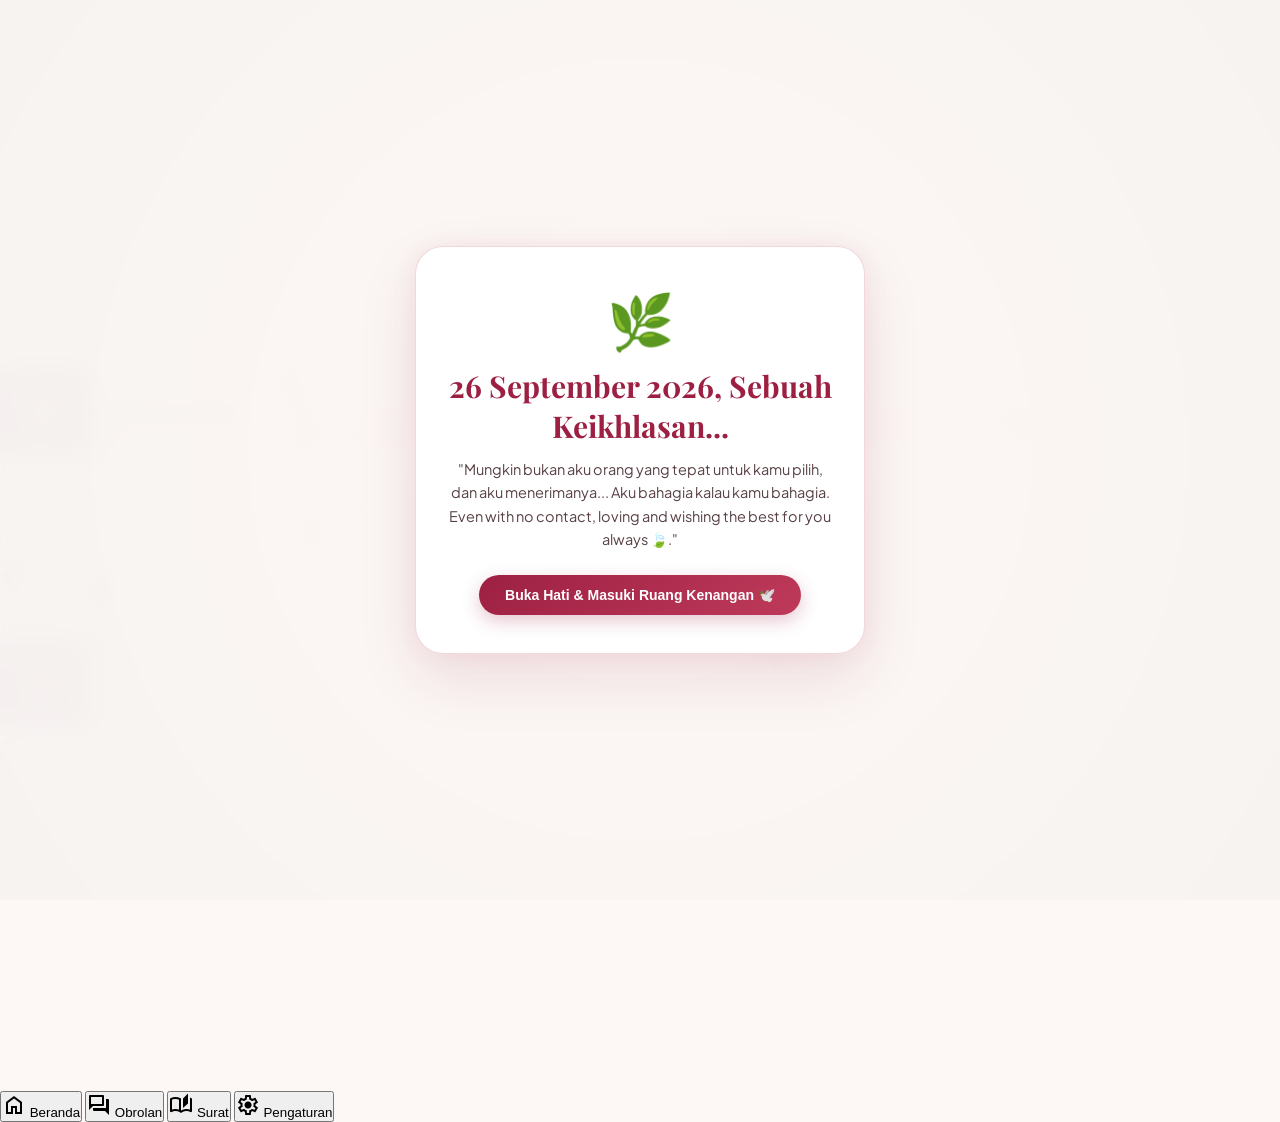
==== commit 7f4f66a1: "fix(ui): responsive scroll layout, dual chat avatars, text favicon, remove kilatan kenangan" ====
--- a/index.html
+++ b/index.html
@@ -241,7 +241,7 @@
   </header>
 
   <!-- MAIN CONTAINER (TABS SEBELAH BERDAMPINGAN) -->
-  <main class="flex flex-col relative w-full px-margin pt-44 pb-28 min-h-screen max-w-2xl mx-auto">
+  <main class="serenade-main-content flex flex-col relative w-full px-margin min-h-screen max-w-2xl mx-auto">
     
     <!-- =========================================================================
          TAB 1: BERANDA KENANGAN (Slide 1)
@@ -472,23 +472,29 @@
       <!-- Interactive Ambient Particles Layer -->
       <div class="fixed inset-0 pointer-events-none z-30 overflow-hidden" id="chat-heart-canvas"></div>
 
-      <!-- 1. Chat Partner Header Bar (Warm Romantic Glass Card) -->
-      <div class="flex items-center justify-between gap-space-sm bg-surface-container-lowest/90 backdrop-blur-md px-space-md py-2.5 rounded-lg border border-outline-variant/30 shadow-sm">
-        <div class="flex items-center gap-3 min-w-0">
-          <div class="relative shrink-0 cursor-pointer" id="waPartnerAvatarFrame" title="Lihat foto Cindy">
-            <div class="w-11 h-11 rounded-full overflow-hidden bg-primary-fixed ring-2 ring-primary/20 shadow-sm">
-              <img class="w-full h-full object-cover" id="waAvatarGirl" src="assets/girl-placeholder.svg" alt="Cindy">
-            </div>
-            <span class="absolute bottom-0 right-0 w-3.5 h-3.5 rounded-full bg-emerald-500 ring-2 ring-surface-container-lowest shadow-sm"></span>
+      <!-- 1. Chat Partner Header Bar (Warm Romantic Glass Card: Duo Avatars Erlang & Cindy) -->
+      <div class="flex items-center justify-between gap-space-sm bg-surface-container-lowest/90 backdrop-blur-md px-3 sm:px-space-md py-2.5 rounded-lg border border-outline-variant/30 shadow-sm">
+        <div class="flex items-center gap-2.5 sm:gap-3 min-w-0">
+          <div class="relative shrink-0 flex items-center cursor-pointer select-none" id="waPartnerAvatarFrame" title="Lihat Foto Profil Pasangan">
+            <!-- Duo Avatars: Erlang & Cindy (Overlapping Circles) -->
+            <div class="flex items-center -space-x-3.5 relative">
+              <div class="w-10 h-10 rounded-full overflow-hidden bg-surface-container ring-2 ring-surface-container-lowest shadow-sm transition-transform hover:scale-105 z-10" id="waBoyAvatarWrap" title="Lihat foto Erlang">
+                <img class="w-full h-full object-cover" id="waAvatarBoy" src="assets/boy-placeholder.svg" alt="Erlang">
+              </div>
+              <div class="w-10 h-10 rounded-full overflow-hidden bg-primary-fixed ring-2 ring-surface-container-lowest shadow-sm transition-transform hover:scale-105 z-20" id="waGirlAvatarWrap" title="Lihat foto Cindy">
+                <img class="w-full h-full object-cover" id="waAvatarGirl" src="assets/girl-placeholder.svg" alt="Cindy">
+              </div>
+            </div>
+            <span class="absolute -bottom-0.5 -right-0.5 z-30 w-3.5 h-3.5 rounded-full bg-emerald-500 ring-2 ring-surface-container-lowest shadow-sm" title="Online"></span>
           </div>
           <div class="min-w-0 flex flex-col">
             <div class="flex items-center gap-1.5">
-              <span class="font-title-md text-[17px] text-on-surface font-semibold truncate" id="waContactName">Cindy 🐱</span>
+              <span class="font-title-md text-[15px] sm:text-[17px] text-on-surface font-semibold truncate" id="waContactName">Erlang &amp; Cindy 🌿</span>
               <span class="material-symbols-outlined text-primary text-[15px]" style="font-variation-settings: 'FILL' 1;">favorite</span>
             </div>
             <div class="flex items-center gap-1.5">
               <span class="w-1.5 h-1.5 rounded-full bg-emerald-500 animate-pulse"></span>
-              <p class="font-label-sm text-[11px] text-primary font-medium truncate" id="waStatusText">Online • Doa &amp; Ketulusan</p>
+              <p class="font-label-sm text-[11px] text-primary font-medium truncate" id="waStatusText">Online • Ruang Kenangan Berdua 💬</p>
             </div>
           </div>
         </div>
@@ -550,32 +556,7 @@
         </button>
       </div>
 
-      <!-- 5. Media Memory Snippet Card Preview (Kilatan Kenangan) -->
-      <div class="p-3.5 rounded-lg bg-surface-container-lowest border border-outline-variant/30 shadow-sm flex flex-col gap-2.5">
-        <div class="flex items-center justify-between">
-          <div class="flex items-center gap-1.5">
-            <span class="material-symbols-outlined text-primary text-[18px]">photo_spark</span>
-            <span class="font-title-md text-[15px] text-on-surface font-semibold font-['Playfair_Display']">Kilatan Kenangan Hari Ini</span>
-          </div>
-          <span class="font-label-sm text-[10px] text-primary font-bold uppercase tracking-wider bg-primary-fixed/60 px-2 py-0.5 rounded-full">Arsip 2026</span>
-        </div>
-        <div class="grid grid-cols-2 gap-2.5">
-          <div class="relative rounded-DEFAULT overflow-hidden aspect-[4/3] group cursor-pointer border border-outline-variant/20 shadow-xs" onclick="spawnBurstHearts(window.innerWidth*0.3, window.innerHeight*0.7, 15)">
-            <img class="w-full h-full object-cover group-hover:scale-105 transition-transform duration-300" src="https://images.unsplash.com/photo-1517256064527-09c73fc73e38?auto=format&amp;fit=crop&amp;w=500&amp;q=80" alt="Kopi Temu Sore">
-            <div class="absolute inset-0 bg-gradient-to-t from-black/60 via-transparent to-transparent flex items-end p-2">
-              <span class="font-label-sm text-[11px] text-white font-medium truncate">Kopi Temu Sore ☕</span>
-            </div>
-          </div>
-          <div class="relative rounded-DEFAULT overflow-hidden aspect-[4/3] group cursor-pointer border border-outline-variant/20 shadow-xs" onclick="spawnBurstHearts(window.innerWidth*0.7, window.innerHeight*0.7, 15)">
-            <img class="w-full h-full object-cover group-hover:scale-105 transition-transform duration-300" src="https://images.unsplash.com/photo-1563245372-f21724e3856d?auto=format&amp;fit=crop&amp;w=500&amp;q=80" alt="Bunga Sederhana">
-            <div class="absolute inset-0 bg-gradient-to-t from-black/60 via-transparent to-transparent flex items-end p-2">
-              <span class="font-label-sm text-[11px] text-white font-medium truncate">Bunga Sederhana 🌿</span>
-            </div>
-          </div>
-        </div>
-      </div>
-
-      <!-- 6. Quick Action Pills -->
+      <!-- 5. Quick Action Pills -->
       <div class="flex items-center gap-2 overflow-x-auto py-1 no-scrollbar shrink-0">
         <button type="button" class="flex items-center gap-1.5 px-3 py-1.5 rounded-full bg-surface-container-lowest hover:bg-primary-fixed/40 text-primary border border-outline-variant/30 active:scale-95 transition-all text-nowrap shrink-0 shadow-xs" id="quickAddMessageBtn">
           <span class="material-symbols-outlined text-[16px]">bookmark_add</span>
@@ -587,8 +568,8 @@
         </button>
       </div>
 
-      <!-- 7. Bottom Sticky Chat Input Dock -->
-      <div class="sticky bottom-20 z-40 bg-surface/95 backdrop-blur-xl p-1.5 rounded-full border border-outline-variant/40 shadow-lg mt-1">
+      <!-- 6. Bottom Sticky Chat Input Dock -->
+      <div class="chat-sticky-dock bg-surface/95 backdrop-blur-xl p-1.5 rounded-full border border-outline-variant/40 shadow-lg mt-1">
         <form class="flex items-center gap-1.5 w-full" id="chat-form">
           <button type="button" aria-label="Ganti Pengirim" class="w-10 h-10 rounded-full flex items-center justify-center text-primary hover:bg-primary-fixed active:scale-90 transition-all bg-surface-container-low shrink-0" id="chatRoleToggleBtn" title="Pengirim: Erlang (Klik untuk ganti Cindy)">
             <span class="material-symbols-outlined text-[20px]" id="roleIcon">person</span>
--- a/style.css
+++ b/style.css
@@ -44,7 +44,16 @@
   -webkit-tap-highlight-color: transparent;
 }
 
-html, body {
+html {
+  width: 100%;
+  min-height: 100%;
+  overflow-x: hidden;
+  overflow-y: auto !important;
+  -webkit-overflow-scrolling: touch;
+  scroll-behavior: smooth;
+}
+
+body {
   width: 100%;
   min-height: 100%;
   font-family: var(--font-sans);
@@ -52,8 +61,33 @@
   background-color: var(--background);
   background-attachment: scroll;
   overflow-x: hidden;
+  overflow-y: visible;
   position: relative;
-  overscroll-behavior: none;
+  -webkit-overflow-scrolling: touch;
+}
+
+/* Responsive Content Layout & Safe Spacing (Prevent Header/Navbar Overlap) */
+.serenade-main-content {
+  padding-top: calc(185px + env(safe-area-inset-top, 0px)) !important;
+  padding-bottom: calc(125px + env(safe-area-inset-bottom, 0px)) !important;
+  min-height: 100vh;
+  position: relative;
+  width: 100%;
+}
+
+@media (min-width: 640px) {
+  .serenade-main-content {
+    padding-top: calc(175px + env(safe-area-inset-top, 0px)) !important;
+    padding-bottom: calc(115px + env(safe-area-inset-bottom, 0px)) !important;
+  }
+}
+
+/* Chat Sticky Dock Above Bottom Nav */
+.chat-sticky-dock {
+  position: -webkit-sticky;
+  position: sticky;
+  bottom: calc(72px + env(safe-area-inset-bottom, 0px));
+  z-index: 40;
 }
 
 /* Safe Area Insets for iOS & Android */
@@ -198,6 +232,9 @@
 .wa-messages-box {
   scrollbar-width: thin;
   scrollbar-color: #debfc2 transparent;
+  overscroll-behavior-y: contain;
+  -webkit-overflow-scrolling: touch;
+  height: clamp(320px, 50vh, 520px);
 }
 
 .wa-messages-box::-webkit-scrollbar {
@@ -356,12 +393,14 @@
   padding: 16px;
   opacity: 0;
   visibility: hidden;
+  pointer-events: none;
   transition: opacity 0.35s ease, visibility 0.35s ease;
 }
 
 .modal-backdrop.active {
   opacity: 1;
   visibility: visible;
+  pointer-events: auto;
 }
 
 .modal-card {
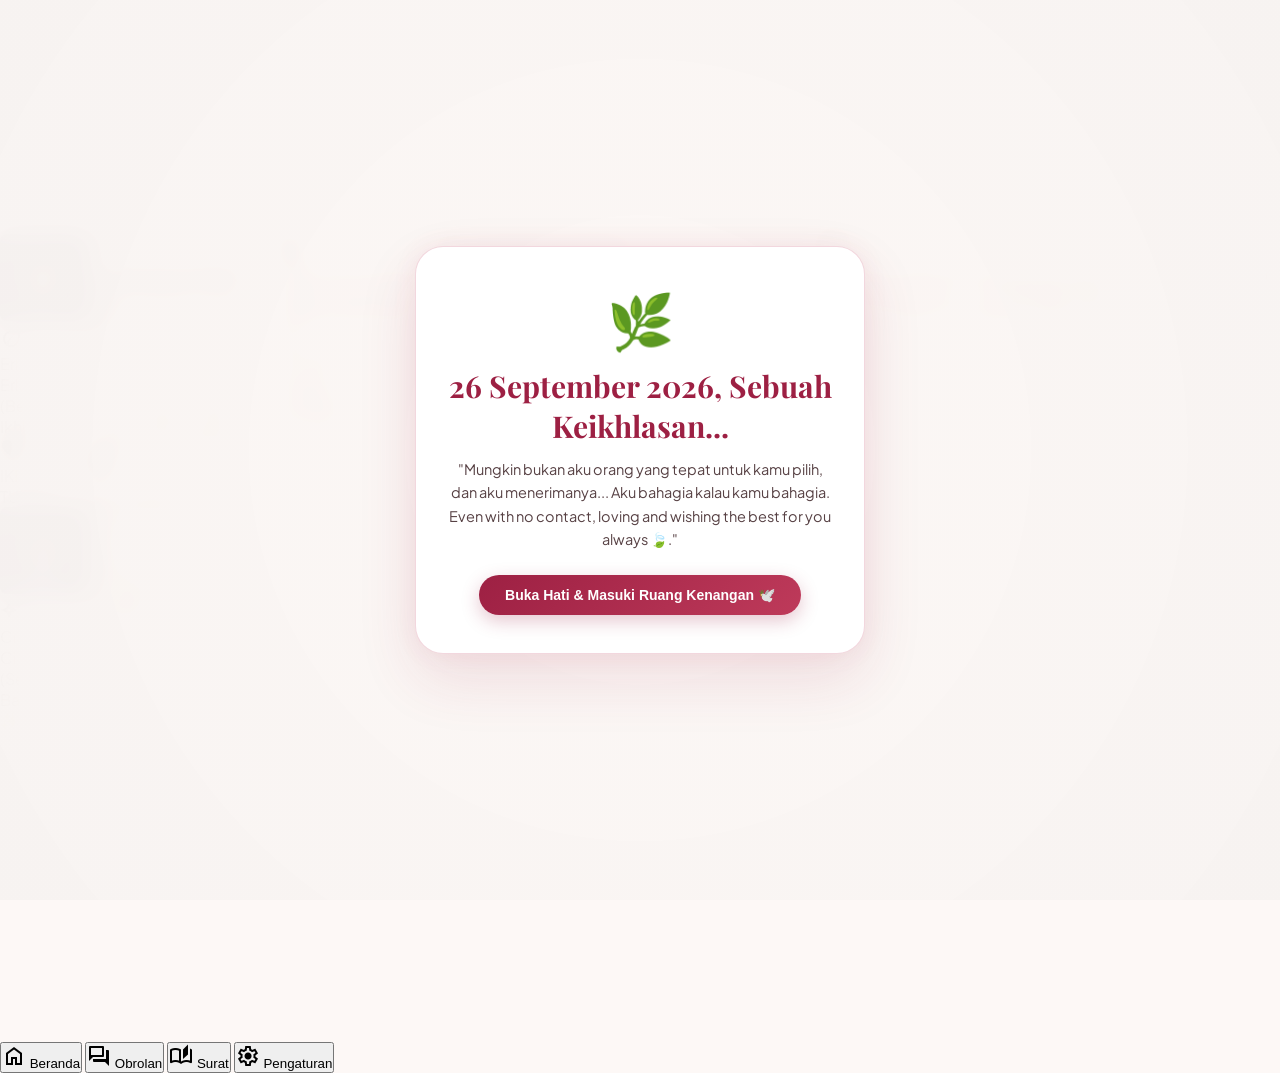
==== commit 3cbbd14c: "fix(ui): compact 2-row header to free space, role selector flow before chat input" ====
--- a/index.html
+++ b/index.html
@@ -183,57 +183,56 @@
     </div>
   </div>
 
-  <!-- TOP FIXED HEADER: Pemutar Musik, Judul Pasangan, & Tab Navigation -->
-  <header class="fixed top-0 inset-x-0 z-50 bg-surface/90 backdrop-blur-xl pt-safe shadow-[0_4px_24px_rgba(157,32,67,0.06)] border-b border-outline-variant/30">
-    <div class="px-gutter flex flex-col justify-between py-space-sm gap-2.5 max-w-2xl mx-auto">
+  <!-- TOP FIXED HEADER: Sleek & Compact Bar (Title + Mini Music Player & Slim Tabs) -->
+  <header class="fixed top-0 inset-x-0 z-50 bg-surface/95 backdrop-blur-xl pt-safe shadow-[0_2px_16px_rgba(157,32,67,0.06)] border-b border-outline-variant/30">
+    <div class="px-3 sm:px-gutter flex flex-col justify-between py-1.5 sm:py-2 gap-1.5 max-w-2xl mx-auto">
       
-      <!-- 1. Background Music Bar -->
-      <div class="flex items-center justify-between gap-space-sm bg-surface-container-low px-space-md py-1.5 rounded-full border border-outline-variant/40 shadow-sm cursor-pointer" id="musicPlayer">
-        <div class="flex items-center gap-space-sm min-w-0 flex-1">
-          <span class="material-symbols-outlined text-primary text-[18px] animate-pulse" id="musicBarIcon">music_note</span>
-          <div class="flex items-center gap-space-xs min-w-0">
-            <span class="font-label-sm text-label-sm text-primary font-semibold uppercase tracking-wider bg-primary-fixed px-1.5 py-0.5 rounded-full">Latar</span>
-            <span class="font-body-sm text-body-sm text-on-surface truncate" id="musicTitle">Melodi Ketenangan Alam 🍃</span>
-          </div>
-        </div>
-        <div class="flex items-center gap-space-xs shrink-0">
-          <button type="button" aria-label="Loop status" class="w-8 h-8 flex items-center justify-center text-on-surface-variant hover:text-primary transition-colors">
-            <span class="material-symbols-outlined text-[17px]">repeat</span>
-          </button>
-          <button type="button" aria-label="Putar atau jeda musik" class="w-8 h-8 flex items-center justify-center text-primary hover:text-primary-container transition-colors" id="playBtn">
-            <span class="material-symbols-outlined text-[20px]" id="playBtnIcon">pause_circle</span>
-          </button>
-        </div>
-      </div>
-
-      <!-- 2. Couple Title & Subtitle with Profile Settings Icon -->
-      <div class="flex items-center justify-between gap-space-md px-space-xs">
-        <div class="min-w-0 flex-1">
-          <div class="flex items-center gap-space-xs">
-            <span class="font-headline-sm text-headline-sm text-on-surface font-semibold truncate tracking-tight font-['Playfair_Display']">
+      <!-- Row 1: Left Couple Title & Micro Quote | Right Compact Music & Settings -->
+      <div class="flex items-center justify-between gap-2">
+        
+        <!-- Left: Couple Title & Micro Quote -->
+        <div class="flex flex-col min-w-0 flex-1">
+          <div class="flex items-center gap-1">
+            <span class="font-headline-sm text-[15px] sm:text-[17px] text-on-surface font-semibold truncate tracking-tight font-['Playfair_Display']">
               <span id="nameBoy">Erlangga</span> &amp; <span id="nameGirl">Cindy</span> ♡
             </span>
-            <span class="material-symbols-outlined text-primary text-[18px]" style="font-variation-settings: 'FILL' 1;">favorite</span>
-          </div>
-          <p class="font-body-sm text-body-sm text-on-surface-variant truncate italic font-serif" id="typewriterText">
+            <span class="material-symbols-outlined text-primary text-[14px] shrink-0" style="font-variation-settings: 'FILL' 1;">favorite</span>
+          </div>
+          <p class="text-[10px] sm:text-[11px] text-on-surface-variant truncate italic font-serif leading-tight" id="typewriterText">
             "Mungkin bukan aku orang yang tepat untuk kamu pilih, dan aku menerimanya... Aku bahagia kalau kamu bahagia 🌿"
           </p>
         </div>
-        <button type="button" class="w-9 h-9 rounded-full bg-primary-fixed flex items-center justify-center shrink-0 border border-primary/20 shadow-sm text-primary hover:scale-105 active:scale-95 transition-all" id="settingsBtn" title="Ganti Foto &amp; Lagu">
-          <span class="material-symbols-outlined text-[18px]">person</span>
+
+        <!-- Right: Compact Music Pill & Profile Settings -->
+        <div class="flex items-center gap-1.5 shrink-0">
+          
+          <!-- Compact Music Pill -->
+          <div class="flex items-center gap-1 bg-surface-container-low hover:bg-surface-container py-0.5 px-2 rounded-full border border-outline-variant/30 shadow-2xs cursor-pointer transition-all" id="musicPlayer" title="Klik untuk Pengaturan Lagu">
+            <span class="material-symbols-outlined text-primary text-[14px] animate-pulse" id="musicBarIcon">music_note</span>
+            <span class="text-[10.5px] font-medium text-on-surface truncate max-w-[65px] sm:max-w-[110px]" id="musicTitle">Melodi Alam</span>
+            <button type="button" aria-label="Putar atau jeda musik" class="w-5 h-5 flex items-center justify-center text-primary hover:scale-110 active:scale-95 transition-all" id="playBtn">
+              <span class="material-symbols-outlined text-[17px]" id="playBtnIcon">pause_circle</span>
+            </button>
+          </div>
+
+          <!-- Settings Button -->
+          <button type="button" class="w-7 h-7 rounded-full bg-primary-fixed flex items-center justify-center shrink-0 border border-primary/20 text-primary shadow-2xs hover:scale-105 active:scale-95 transition-all" id="settingsBtn" title="Ganti Foto &amp; Lagu">
+            <span class="material-symbols-outlined text-[15px]">person</span>
+          </button>
+        </div>
+
+      </div>
+
+      <!-- Row 2: Slim Top Tab Navigation Bar (Single Line, Never Wraps!) -->
+      <nav class="bg-surface-container-high/60 p-0.5 rounded-full flex items-center gap-1 border border-outline-variant/30 shadow-inner h-8 sm:h-9">
+        <button type="button" id="tabBerandaBtn" class="flex-1 flex items-center justify-center gap-1 py-1 px-2 rounded-full transition-all duration-200 h-full bg-surface-container-lowest text-primary shadow-2xs font-semibold whitespace-nowrap text-xs">
+          <span class="material-symbols-outlined text-[15px]" style="font-variation-settings: 'FILL' 1;">favorite</span>
+          <span class="whitespace-nowrap">Beranda Kenangan</span>
         </button>
-      </div>
-
-      <!-- 3. Top Tab Navigation Bar (Slide 1 vs Slide 2) -->
-      <nav class="bg-surface-container-high/70 p-1 rounded-full flex items-center gap-1 border border-outline-variant/30 shadow-inner">
-        <button type="button" id="tabBerandaBtn" class="flex-1 flex items-center justify-center gap-space-xs py-2 px-space-md rounded-full transition-all duration-200 min-h-[40px] bg-surface-container-lowest text-primary shadow-sm font-semibold">
-          <span class="material-symbols-outlined text-[18px]" style="font-variation-settings: 'FILL' 1;">favorite</span>
-          <span class="font-label-md text-label-md tracking-normal">Beranda Kenangan</span>
-        </button>
-        <button type="button" id="tabRoomChatBtn" class="flex-1 flex items-center justify-center gap-space-xs py-2 px-space-md rounded-full text-on-surface-variant hover:text-on-surface transition-all duration-200 min-h-[40px] relative">
-          <span class="material-symbols-outlined text-[18px]">chat_bubble</span>
-          <span class="font-label-md text-label-md tracking-normal">Room Chat</span>
-          <span id="chatBadgeCount" class="inline-flex items-center justify-center px-1.5 py-0.5 rounded-full bg-primary text-on-primary font-label-sm text-label-sm font-bold shadow-sm">0</span>
+        <button type="button" id="tabRoomChatBtn" class="flex-1 flex items-center justify-center gap-1 py-1 px-2 rounded-full text-on-surface-variant hover:text-on-surface transition-all duration-200 h-full whitespace-nowrap text-xs relative">
+          <span class="material-symbols-outlined text-[15px]">chat_bubble</span>
+          <span class="whitespace-nowrap">Room Chat</span>
+          <span id="chatBadgeCount" class="inline-flex items-center justify-center px-1.5 py-0.2 rounded-full bg-primary text-on-primary text-[10px] font-bold shadow-2xs">0</span>
         </button>
       </nav>
 
@@ -568,29 +567,72 @@
         </button>
       </div>
 
-      <!-- 6. Bottom Sticky Chat Input Dock -->
-      <div class="chat-sticky-dock bg-surface/95 backdrop-blur-xl p-1.5 rounded-full border border-outline-variant/40 shadow-lg mt-1">
-        <form class="flex items-center gap-1.5 w-full" id="chat-form">
-          <button type="button" aria-label="Ganti Pengirim" class="w-10 h-10 rounded-full flex items-center justify-center text-primary hover:bg-primary-fixed active:scale-90 transition-all bg-surface-container-low shrink-0" id="chatRoleToggleBtn" title="Pengirim: Erlang (Klik untuk ganti Cindy)">
-            <span class="material-symbols-outlined text-[20px]" id="roleIcon">person</span>
-          </button>
-          
-          <div class="relative flex-1 min-w-0 flex items-center bg-surface-container-lowest rounded-full px-3.5 py-0.5 border border-outline-variant/30 shadow-inner">
-            <input autocomplete="off" class="w-full bg-transparent border-none outline-none text-on-surface placeholder:text-on-surface-variant/60 font-body-md text-body-md py-1.5 min-w-0" id="chat-input" placeholder="Tulis pesan kenangan ♡" type="text">
-            <button type="button" aria-label="Pilih emoji cinta" class="text-primary hover:scale-125 transition-transform p-1 shrink-0" id="chatHeartBtn">
-              <span class="material-symbols-outlined text-[19px]" style="font-variation-settings: 'FILL' 1;">favorite</span>
-            </button>
-          </div>
-
-          <button type="button" aria-label="Form Modal Tambah Pesan" class="w-10 h-10 rounded-full flex items-center justify-center text-on-surface-variant hover:text-primary hover:bg-primary-fixed/50 active:scale-90 transition-all bg-surface-container-low shrink-0" id="waOpenAddModalBtn" title="Form Tambah Pesan Lengkap">
-            <span class="material-symbols-outlined text-[20px]">add</span>
-          </button>
-
-          <button type="submit" aria-label="Kirim Pesan" class="h-10 px-4 rounded-full bg-primary hover:bg-primary-container text-on-primary flex items-center justify-center gap-1 shadow-sm active:scale-95 transition-all shrink-0 font-label-md text-label-md font-bold" id="btn-send-message">
-            <span>Kirim</span>
-            <span class="material-symbols-outlined text-[16px]">send</span>
-          </button>
-        </form>
+      <!-- 6. Bottom Sticky Chat Input Dock with Role Selection Flow -->
+      <div class="chat-sticky-dock bg-surface/95 backdrop-blur-xl p-2 rounded-2xl border border-outline-variant/40 shadow-lg mt-1" id="chatStickyDock">
+        
+        <!-- STEP 1: Pilih Role Dulu Sebelum Input Keluar -->
+        <div id="chatRoleSelectorPanel" class="flex flex-col gap-1.5 w-full">
+          <div class="flex items-center justify-between px-1">
+            <span class="text-[11px] font-medium text-on-surface-variant flex items-center gap-1">
+              <span class="material-symbols-outlined text-[14px] text-primary">person_check</span>
+              Pilih role pengirim sebelum menulis:
+            </span>
+            <span class="text-[10px] text-primary font-semibold uppercase tracking-wider bg-primary-fixed/60 px-1.5 py-0.2 rounded-full">Pilih Role</span>
+          </div>
+
+          <div class="grid grid-cols-2 gap-2 w-full">
+            <button type="button" id="btnChooseErlang" class="flex items-center justify-center gap-2 py-2 px-3 rounded-xl bg-surface-container-low hover:bg-primary-fixed/30 border border-outline-variant/40 text-on-surface font-semibold text-xs active:scale-95 transition-all shadow-2xs group">
+              <div class="w-6 h-6 rounded-full overflow-hidden bg-surface-container ring-1 ring-outline-variant/40 shrink-0">
+                <img class="w-full h-full object-cover" id="pickerAvatarBoy" src="assets/boy-placeholder.svg" alt="Erlang">
+              </div>
+              <span class="truncate">Erlang 🍃</span>
+            </button>
+
+            <button type="button" id="btnChooseCindy" class="flex items-center justify-center gap-2 py-2 px-3 rounded-xl bg-surface-container-low hover:bg-primary-fixed/30 border border-outline-variant/40 text-on-surface font-semibold text-xs active:scale-95 transition-all shadow-2xs group">
+              <div class="w-6 h-6 rounded-full overflow-hidden bg-primary-fixed ring-1 ring-primary/30 shrink-0">
+                <img class="w-full h-full object-cover" id="pickerAvatarGirl" src="assets/girl-placeholder.svg" alt="Cindy">
+              </div>
+              <span class="truncate">Cindy ✨</span>
+            </button>
+          </div>
+        </div>
+
+        <!-- STEP 2: Input Text Keluar Setelah Role Dipilih (Initially Hidden) -->
+        <div id="chatInputPanel" class="hidden flex flex-col gap-1.5 w-full">
+          <div class="flex items-center justify-between px-1 text-[11px]">
+            <div class="flex items-center gap-1.5 min-w-0">
+              <span class="text-on-surface-variant">Menulis sebagai:</span>
+              <span class="font-bold text-primary px-2 py-0.2 rounded-full bg-primary-fixed/60 border border-primary/20 truncate" id="currentRoleBadge">Erlang 🍃</span>
+            </div>
+            <button type="button" class="text-primary hover:underline text-[11px] font-medium flex items-center gap-0.5 shrink-0" id="btnChangeRole" title="Ganti Role Pengirim">
+              <span>Ganti Role</span>
+              <span class="material-symbols-outlined text-[13px]">swap_horiz</span>
+            </button>
+          </div>
+
+          <form class="flex items-center gap-1.5 w-full" id="chat-form">
+            <button type="button" aria-label="Ganti Pengirim" class="w-9 h-9 rounded-full flex items-center justify-center text-primary hover:bg-primary-fixed active:scale-90 transition-all bg-surface-container-low shrink-0" id="chatRoleToggleBtn" title="Klik untuk ganti pengirim (Erlang / Cindy)">
+              <span class="material-symbols-outlined text-[18px]" id="roleIcon">person</span>
+            </button>
+            
+            <div class="relative flex-1 min-w-0 flex items-center bg-surface-container-lowest rounded-full px-3 py-0.5 border border-outline-variant/30 shadow-inner">
+              <input autocomplete="off" class="w-full bg-transparent border-none outline-none text-on-surface placeholder:text-on-surface-variant/60 font-body-md text-xs sm:text-sm py-1.5 min-w-0" id="chat-input" placeholder="Tulis pesan..." type="text">
+              <button type="button" aria-label="Pilih emoji cinta" class="text-primary hover:scale-125 transition-transform p-1 shrink-0" id="chatHeartBtn">
+                <span class="material-symbols-outlined text-[18px]" style="font-variation-settings: 'FILL' 1;">favorite</span>
+              </button>
+            </div>
+
+            <button type="button" aria-label="Form Modal Tambah Pesan" class="w-9 h-9 rounded-full flex items-center justify-center text-on-surface-variant hover:text-primary hover:bg-primary-fixed/50 active:scale-90 transition-all bg-surface-container-low shrink-0" id="waOpenAddModalBtn" title="Form Tambah Pesan Lengkap">
+              <span class="material-symbols-outlined text-[18px]">add</span>
+            </button>
+
+            <button type="submit" aria-label="Kirim Pesan" class="h-9 px-3.5 rounded-full bg-primary hover:bg-primary-container text-on-primary flex items-center justify-center gap-1 shadow-sm active:scale-95 transition-all shrink-0 font-label-md text-xs font-bold" id="btn-send-message">
+              <span>Kirim</span>
+              <span class="material-symbols-outlined text-[14px]">send</span>
+            </button>
+          </form>
+        </div>
+
       </div>
 
     </section>
--- a/style.css
+++ b/style.css
@@ -68,8 +68,8 @@
 
 /* Responsive Content Layout & Safe Spacing (Prevent Header/Navbar Overlap) */
 .serenade-main-content {
-  padding-top: calc(185px + env(safe-area-inset-top, 0px)) !important;
-  padding-bottom: calc(125px + env(safe-area-inset-bottom, 0px)) !important;
+  padding-top: calc(96px + env(safe-area-inset-top, 0px)) !important;
+  padding-bottom: calc(115px + env(safe-area-inset-bottom, 0px)) !important;
   min-height: 100vh;
   position: relative;
   width: 100%;
@@ -77,8 +77,8 @@
 
 @media (min-width: 640px) {
   .serenade-main-content {
-    padding-top: calc(175px + env(safe-area-inset-top, 0px)) !important;
-    padding-bottom: calc(115px + env(safe-area-inset-bottom, 0px)) !important;
+    padding-top: calc(92px + env(safe-area-inset-top, 0px)) !important;
+    padding-bottom: calc(105px + env(safe-area-inset-bottom, 0px)) !important;
   }
 }
 
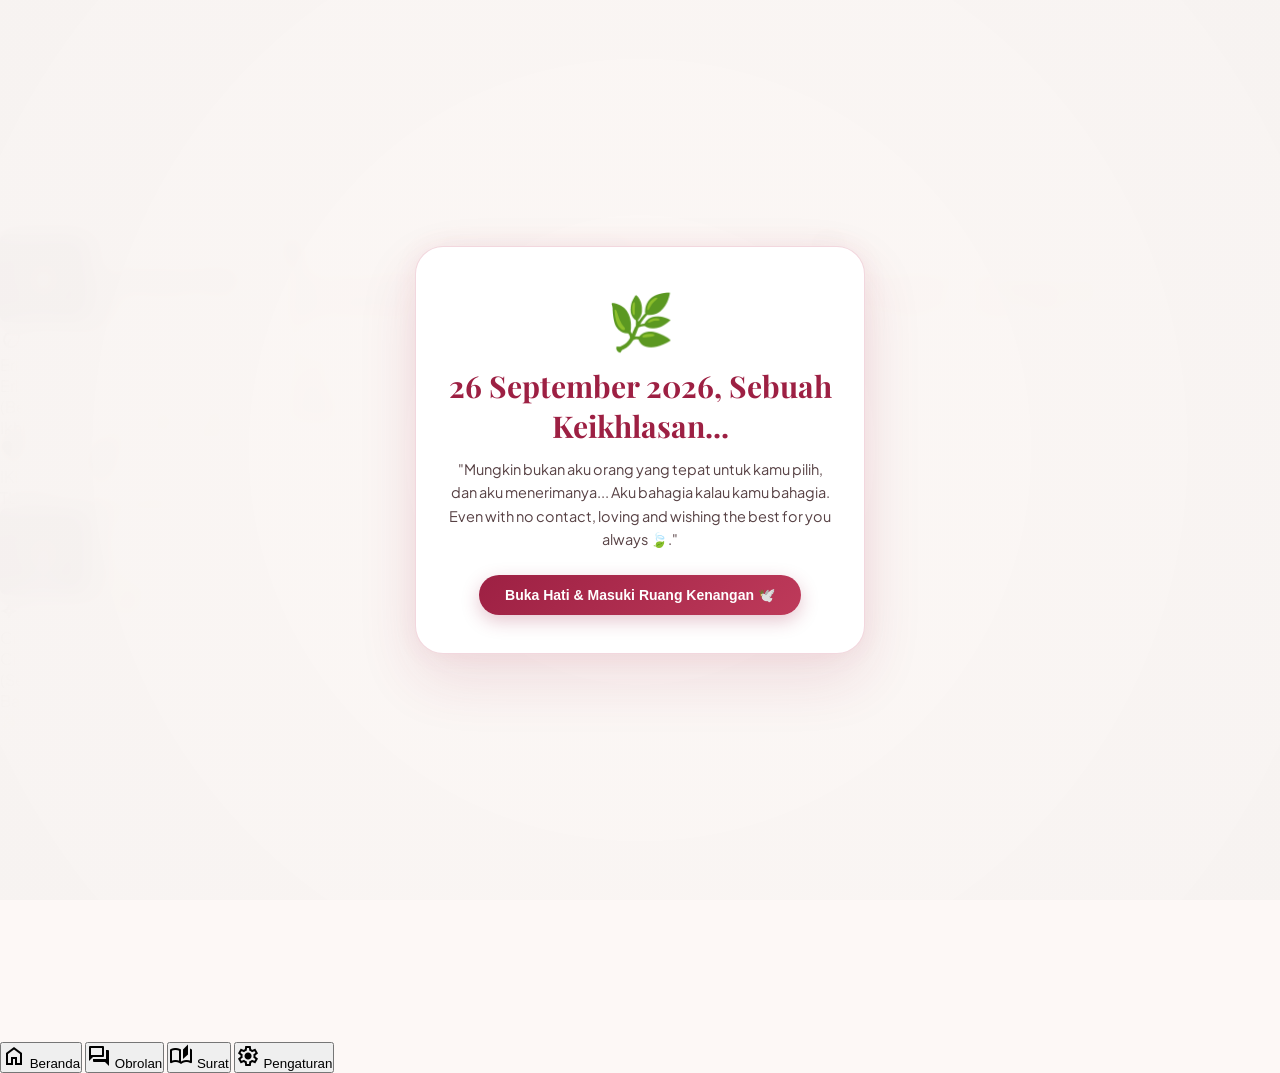
==== commit faef1b14: "feat(chat): full-screen ios room chat, role select modal, dynamic perspective alignment and opponent" ====
--- a/index.html
+++ b/index.html
@@ -184,7 +184,7 @@
   </div>
 
   <!-- TOP FIXED HEADER: Sleek & Compact Bar (Title + Mini Music Player & Slim Tabs) -->
-  <header class="fixed top-0 inset-x-0 z-50 bg-surface/95 backdrop-blur-xl pt-safe shadow-[0_2px_16px_rgba(157,32,67,0.06)] border-b border-outline-variant/30">
+  <header class="fixed top-0 inset-x-0 z-50 bg-surface/95 backdrop-blur-xl pt-safe shadow-[0_2px_16px_rgba(157,32,67,0.06)] border-b border-outline-variant/30" id="appHeader">
     <div class="px-3 sm:px-gutter flex flex-col justify-between py-1.5 sm:py-2 gap-1.5 max-w-2xl mx-auto">
       
       <!-- Row 1: Left Couple Title & Micro Quote | Right Compact Music & Settings -->
@@ -232,7 +232,7 @@
         <button type="button" id="tabRoomChatBtn" class="flex-1 flex items-center justify-center gap-1 py-1 px-2 rounded-full text-on-surface-variant hover:text-on-surface transition-all duration-200 h-full whitespace-nowrap text-xs relative">
           <span class="material-symbols-outlined text-[15px]">chat_bubble</span>
           <span class="whitespace-nowrap">Room Chat</span>
-          <span id="chatBadgeCount" class="inline-flex items-center justify-center px-1.5 py-0.2 rounded-full bg-primary text-on-primary text-[10px] font-bold shadow-2xs">0</span>
+          <span id="chatBadgeCount" class="hidden">0</span>
         </button>
       </nav>
 
@@ -435,10 +435,10 @@
           <div class="flex flex-col min-w-0">
             <div class="flex items-center gap-space-xs">
               <span class="font-label-md text-label-md text-on-surface font-semibold truncate">Arsip Chat Kenangan</span>
-              <span class="px-1.5 py-0.5 rounded-full bg-primary text-on-primary font-label-sm text-label-sm font-bold" id="bannerChatCount">0 Pesan</span>
+              <span class="px-1.5 py-0.5 rounded-full bg-primary text-on-primary font-label-sm text-label-sm font-bold" id="bannerChatCount">Obrolan 💬</span>
             </div>
             <p class="font-body-sm text-body-sm text-on-surface-variant mt-0.5 truncate">
-              Percakapan tersimpan rapi di tab sebelah 💬
+              Ketuk untuk masuk ke ruang obrolan 💬
             </p>
           </div>
         </div>
@@ -464,154 +464,130 @@
     </section>
 
     <!-- =========================================================================
-         TAB 2: ROOM CHAT (Slide 2 - Tab Sebelah)
+         TAB 2: ROOM CHAT (Full-Screen Dedicated iOS-Style Messaging View)
          ========================================================================= -->
-    <section id="tabRoomChat" class="tab-pane hidden flex flex-col w-full gap-3">
+    <section id="tabRoomChat" class="tab-pane hidden flex flex-col w-full">
       
       <!-- Interactive Ambient Particles Layer -->
       <div class="fixed inset-0 pointer-events-none z-30 overflow-hidden" id="chat-heart-canvas"></div>
 
-      <!-- 1. Chat Partner Header Bar (Warm Romantic Glass Card: Duo Avatars Erlang & Cindy) -->
-      <div class="flex items-center justify-between gap-space-sm bg-surface-container-lowest/90 backdrop-blur-md px-3 sm:px-space-md py-2.5 rounded-lg border border-outline-variant/30 shadow-sm">
-        <div class="flex items-center gap-2.5 sm:gap-3 min-w-0">
-          <div class="relative shrink-0 flex items-center cursor-pointer select-none" id="waPartnerAvatarFrame" title="Lihat Foto Profil Pasangan">
-            <!-- Duo Avatars: Erlang & Cindy (Overlapping Circles) -->
-            <div class="flex items-center -space-x-3.5 relative">
-              <div class="w-10 h-10 rounded-full overflow-hidden bg-surface-container ring-2 ring-surface-container-lowest shadow-sm transition-transform hover:scale-105 z-10" id="waBoyAvatarWrap" title="Lihat foto Erlang">
-                <img class="w-full h-full object-cover" id="waAvatarBoy" src="assets/boy-placeholder.svg" alt="Erlang">
-              </div>
-              <div class="w-10 h-10 rounded-full overflow-hidden bg-primary-fixed ring-2 ring-surface-container-lowest shadow-sm transition-transform hover:scale-105 z-20" id="waGirlAvatarWrap" title="Lihat foto Cindy">
-                <img class="w-full h-full object-cover" id="waAvatarGirl" src="assets/girl-placeholder.svg" alt="Cindy">
-              </div>
-            </div>
-            <span class="absolute -bottom-0.5 -right-0.5 z-30 w-3.5 h-3.5 rounded-full bg-emerald-500 ring-2 ring-surface-container-lowest shadow-sm" title="Online"></span>
-          </div>
-          <div class="min-w-0 flex flex-col">
-            <div class="flex items-center gap-1.5">
-              <span class="font-title-md text-[15px] sm:text-[17px] text-on-surface font-semibold truncate" id="waContactName">Erlang &amp; Cindy 🌿</span>
-              <span class="material-symbols-outlined text-primary text-[15px]" style="font-variation-settings: 'FILL' 1;">favorite</span>
-            </div>
-            <div class="flex items-center gap-1.5">
-              <span class="w-1.5 h-1.5 rounded-full bg-emerald-500 animate-pulse"></span>
-              <p class="font-label-sm text-[11px] text-primary font-medium truncate" id="waStatusText">Online • Ruang Kenangan Berdua 💬</p>
-            </div>
-          </div>
-        </div>
-
-        <!-- Quick Action Bar -->
-        <div class="flex items-center gap-1 shrink-0">
-          <button type="button" aria-label="Panggil Suara Cindy" class="w-9 h-9 rounded-full flex items-center justify-center text-on-surface-variant hover:text-primary hover:bg-primary-fixed/50 active:scale-95 transition-all bg-surface-container-low" id="btn-call" title="Panggil Kenangan">
-            <span class="material-symbols-outlined text-[19px]">call</span>
+      <!-- 1. Dedicated iOS Navigation Bar (Back Button < Beranda, Partner Profile & Action Icons) -->
+      <header class="roomchat-ios-navbar fixed top-0 inset-x-0 z-50 bg-surface/95 backdrop-blur-xl border-b border-outline-variant/20 shadow-xs" id="roomChatIosHeader">
+        <div class="max-w-2xl mx-auto px-3 py-2 flex items-center justify-between gap-2">
+          
+          <!-- iOS Back Button to Beranda -->
+          <button type="button" id="chatBackToBerandaBtn" class="flex items-center text-primary hover:opacity-80 active:scale-95 transition-all font-medium py-1 -ml-1 shrink-0" title="Kembali ke Beranda">
+            <span class="material-symbols-outlined text-[24px]">chevron_left</span>
+            <span class="font-semibold text-[15px]">Beranda</span>
           </button>
-          <button type="button" aria-label="Cari Pesan Kenangan" class="w-9 h-9 rounded-full flex items-center justify-center text-on-surface-variant hover:text-primary hover:bg-primary-fixed/50 active:scale-95 transition-all bg-surface-container-low" id="btn-search-chat" title="Cari Pesan">
-            <span class="material-symbols-outlined text-[19px]">search</span>
+
+          <!-- Center: Dynamic Partner Profile (Shows Opposite Role!) -->
+          <div class="flex items-center gap-2 cursor-pointer min-w-0" id="waPartnerAvatarFrame" title="Lihat Foto Profil Pasangan">
+            <div class="relative w-9 h-9 rounded-full overflow-hidden bg-surface-container ring-1.5 ring-primary/20 shrink-0 shadow-2xs">
+              <img class="w-full h-full object-cover" id="waPartnerHeaderAvatar" src="assets/girl-placeholder.svg" alt="Partner">
+              <span class="absolute bottom-0 right-0 w-2.5 h-2.5 rounded-full bg-emerald-500 ring-1.5 ring-surface"></span>
+            </div>
+            <div class="flex flex-col text-left min-w-0">
+              <div class="flex items-center gap-1">
+                <span class="font-semibold text-sm text-on-surface truncate" id="waContactName">Cindy ✨</span>
+              </div>
+              <span class="text-[10.5px] text-emerald-600 font-medium truncate" id="waStatusText">Online</span>
+            </div>
+          </div>
+
+          <!-- Right: iOS Action Buttons & Quick Role Switcher -->
+          <div class="flex items-center gap-1 shrink-0">
+            <button type="button" class="w-8 h-8 rounded-full flex items-center justify-center text-on-surface-variant hover:text-primary hover:bg-primary-fixed/40 active:scale-95 transition-all" id="chatHeaderSwitchRoleBtn" title="Ganti Peran / Role">
+              <span class="material-symbols-outlined text-[19px]">cached</span>
+            </button>
+            <button type="button" aria-label="Panggil Kenangan" class="w-8 h-8 rounded-full flex items-center justify-center text-on-surface-variant hover:text-primary hover:bg-primary-fixed/40 active:scale-95 transition-all" id="btn-call" title="Panggil Kenangan">
+              <span class="material-symbols-outlined text-[18px]">call</span>
+            </button>
+            <button type="button" aria-label="Cari Pesan" class="w-8 h-8 flex items-center justify-center text-on-surface-variant hover:text-primary active:scale-95 transition-all" id="btn-search-chat" title="Cari Pesan">
+              <span class="material-symbols-outlined text-[18px]">search</span>
+            </button>
+            <button type="button" aria-label="Simpan ke Kenangan Abadi" class="w-8 h-8 flex items-center justify-center text-primary hover:bg-primary-fixed/60 active:scale-95 transition-all" id="btn-heart-bookmark" title="Simpan Kenangan">
+              <span class="material-symbols-outlined text-[18px]" style="font-variation-settings: 'FILL' 1;">bookmark_heart</span>
+            </button>
+          </div>
+
+        </div>
+      </header>
+
+      <!-- Hidden compatibility anchors for script.js IDs -->
+      <div class="hidden" style="display:none !important;" aria-hidden="true">
+        <div id="waBoyAvatarWrap"><img id="waAvatarBoy" src="assets/boy-placeholder.svg" alt="Boy"></div>
+        <div id="waGirlAvatarWrap"><img id="waAvatarGirl" src="assets/girl-placeholder.svg" alt="Girl"></div>
+        <div id="chatRoleSelectorPanel">
+          <img id="pickerAvatarBoy" src="assets/boy-placeholder.svg" alt="Boy">
+          <img id="pickerAvatarGirl" src="assets/girl-placeholder.svg" alt="Girl">
+          <button id="btnChooseErlang"></button>
+          <button id="btnChooseCindy"></button>
+        </div>
+        <div id="chatInputPanel">
+          <span id="currentRoleBadge"></span>
+          <button id="btnChangeRole"></button>
+        </div>
+      </div>
+
+      <!-- 2. Full Height Chat Content Area -->
+      <div class="roomchat-ios-content flex flex-col w-full max-w-2xl mx-auto flex-1">
+        
+        <!-- Pinned Message Banner (iOS Glass Style) -->
+        <div class="mx-3 mt-2 mb-1 bg-surface-container-low/90 backdrop-blur-md border border-outline-variant/30 px-3 py-1.5 rounded-xl shadow-2xs flex items-center justify-between gap-2 cursor-pointer" id="pinnedBanner">
+          <div class="flex items-center gap-2 min-w-0">
+            <span class="material-symbols-outlined text-primary text-[16px] shrink-0" style="font-variation-settings: 'FILL' 1;">keep</span>
+            <div class="min-w-0 flex flex-col">
+              <span class="text-[9.5px] text-primary font-bold tracking-wider uppercase">PESAN TERSEMAT ♡</span>
+              <p class="text-[12px] text-on-surface truncate italic font-serif">"i love you (today is national boyfriend day)" — 10 Okt 2026</p>
+            </div>
+          </div>
+          <span class="material-symbols-outlined text-on-surface-variant text-[16px] shrink-0">chevron_right</span>
+        </div>
+
+        <!-- Date Divider -->
+        <div class="flex items-center justify-center my-1">
+          <div class="px-3 py-0.5 rounded-full bg-surface-container-low/80 backdrop-blur-xs border border-outline-variant/20 text-[11px] text-on-surface-variant font-medium shadow-2xs">
+            10 Oktober 2026
+          </div>
+        </div>
+
+        <!-- Messages Stream Area -->
+        <div class="wa-chat-section flex flex-col relative w-full flex-1 min-h-0" id="waChatSection">
+          <div class="wa-messages-box overflow-y-auto px-3 py-2 flex flex-col gap-2.5 w-full flex-1" id="waMessagesBox">
+            <div class="wa-lazy-loader text-center text-xs text-on-surface-variant py-1" id="waLazyLoader"></div>
+            <div class="wa-messages-list flex flex-col gap-2.5" id="waMessagesList"></div>
+            <div id="waChatBottomAnchor"></div>
+          </div>
+
+          <!-- Floating jump to bottom button -->
+          <button type="button" class="wa-jump-bottom-btn" id="waJumpBottomBtn" title="Kembali ke pesan terbaru" aria-label="Ke Pesan Terbaru">
+            <span class="material-symbols-outlined text-[16px]">arrow_downward</span>
+            <span class="text-xs">Pesan Terbaru</span>
           </button>
-          <button type="button" aria-label="Simpan ke Kenangan Abadi" class="w-9 h-9 rounded-full flex items-center justify-center text-primary hover:bg-primary-fixed/60 active:scale-95 transition-all bg-primary-fixed/30" id="btn-heart-bookmark" title="Simpan Kenangan">
-            <span class="material-symbols-outlined text-[19px]" style="font-variation-settings: 'FILL' 1;">bookmark_heart</span>
+        </div>
+
+        <!-- Quick Action Pills -->
+        <div class="flex items-center gap-2 overflow-x-auto px-3 py-1.5 no-scrollbar shrink-0">
+          <button type="button" class="flex items-center gap-1 px-2.5 py-1 rounded-full bg-surface-container-low hover:bg-primary-fixed/40 text-primary border border-outline-variant/30 active:scale-95 transition-all text-nowrap text-xs shadow-2xs shrink-0" id="quickAddMessageBtn">
+            <span class="material-symbols-outlined text-[14px]">bookmark_add</span>
+            <span>+ Tambah Pesan</span>
           </button>
-        </div>
-      </div>
-
-      <!-- 2. Pinned Message Banner (Pesan Tersemat ♡) -->
-      <div class="relative overflow-hidden bg-gradient-to-r from-primary-fixed/60 via-surface-container-lowest to-primary-fixed/30 border border-outline-variant/40 px-3.5 py-2 rounded-lg shadow-sm flex items-center justify-between gap-2.5 cursor-pointer" id="pinnedBanner">
-        <div class="flex items-center gap-2 min-w-0">
-          <span class="material-symbols-outlined text-primary text-[18px] shrink-0" style="font-variation-settings: 'FILL' 1;">keep</span>
-          <div class="min-w-0 flex flex-col">
-            <span class="font-label-sm text-[10px] text-primary font-bold tracking-wider uppercase">PESAN TERSEMAT ♡</span>
-            <p class="font-body-sm text-[13px] text-on-surface truncate italic font-serif">"i love you (today is national boyfriend day)" — 10 Okt 2026</p>
-          </div>
-        </div>
-        <button type="button" aria-label="Lihat pesan tersimpan" class="shrink-0 text-on-surface-variant hover:text-primary p-1">
-          <span class="material-symbols-outlined text-[18px]">keyboard_arrow_right</span>
-        </button>
-      </div>
-
-      <!-- 3. Date Divider Badge -->
-      <div class="flex items-center justify-center my-1">
-        <div class="flex items-center gap-1.5 px-3 py-1 rounded-full bg-surface-container-low border border-outline-variant/30 shadow-xs">
-          <span class="material-symbols-outlined text-primary text-[14px]">calendar_month</span>
-          <span class="font-label-md text-label-md text-on-surface-variant font-medium">10 Oktober 2026</span>
-        </div>
-      </div>
-
-      <!-- 4. Intimate Chat Bubble Stream (Scrollable container connected to Firebase!) -->
-      <div class="wa-chat-section flex flex-col relative w-full" id="waChatSection">
-        <div class="wa-messages-box max-h-[55vh] overflow-y-auto px-2 py-3 flex flex-col gap-3 rounded-xl border border-outline-variant/30 bg-surface-container-lowest/70 backdrop-blur-sm shadow-inner" id="waMessagesBox">
+          <button type="button" class="flex items-center gap-1 px-2.5 py-1 rounded-full bg-surface-container-low hover:bg-primary-fixed/40 text-primary border border-outline-variant/30 active:scale-95 transition-all text-nowrap text-xs shadow-2xs shrink-0" id="quickSendPrayerBtn">
+            <span class="material-symbols-outlined text-[14px]" style="font-variation-settings: 'FILL' 1;">volunteer_activism</span>
+            <span>💌 Kirim Doa Hening</span>
+          </button>
+        </div>
+
+      </div>
+
+      <!-- 3. iOS Bottom Chat Input Bar (Full Width, Pinned above pb-safe) -->
+      <div class="roomchat-ios-input-bar fixed bottom-0 inset-x-0 z-50 bg-surface/95 backdrop-blur-xl border-t border-outline-variant/30 pb-safe" id="chatStickyDock">
+        <div class="max-w-2xl mx-auto flex items-center gap-1.5 w-full px-2 py-1.5">
           
-          <!-- Lazy loader indicator -->
-          <div class="wa-lazy-loader text-center text-xs text-on-surface-variant py-1" id="waLazyLoader"></div>
-          
-          <!-- Chat messages stream from Firebase -->
-          <div class="wa-messages-list flex flex-col gap-3" id="waMessagesList"></div>
-          
-          <!-- Bottom scroll anchor -->
-          <div id="waChatBottomAnchor"></div>
-        </div>
-
-        <!-- Floating jump to bottom button -->
-        <button type="button" class="wa-jump-bottom-btn" id="waJumpBottomBtn" title="Kembali ke pesan terbaru" aria-label="Ke Pesan Terbaru">
-          <span class="material-symbols-outlined text-[16px]">arrow_downward</span>
-          <span class="text-xs">Pesan Terbaru</span>
-        </button>
-      </div>
-
-      <!-- 5. Quick Action Pills -->
-      <div class="flex items-center gap-2 overflow-x-auto py-1 no-scrollbar shrink-0">
-        <button type="button" class="flex items-center gap-1.5 px-3 py-1.5 rounded-full bg-surface-container-lowest hover:bg-primary-fixed/40 text-primary border border-outline-variant/30 active:scale-95 transition-all text-nowrap shrink-0 shadow-xs" id="quickAddMessageBtn">
-          <span class="material-symbols-outlined text-[16px]">bookmark_add</span>
-          <span class="font-label-md text-label-md">+ Tambah Pesan Kenangan</span>
-        </button>
-        <button type="button" class="flex items-center gap-1.5 px-3 py-1.5 rounded-full bg-surface-container-lowest hover:bg-primary-fixed/40 text-primary border border-outline-variant/30 active:scale-95 transition-all text-nowrap shrink-0 shadow-xs" id="quickSendPrayerBtn">
-          <span class="material-symbols-outlined text-[16px]" style="font-variation-settings: 'FILL' 1;">volunteer_activism</span>
-          <span class="font-label-md text-label-md">💌 Kirim Doa Hening</span>
-        </button>
-      </div>
-
-      <!-- 6. Bottom Sticky Chat Input Dock with Role Selection Flow -->
-      <div class="chat-sticky-dock bg-surface/95 backdrop-blur-xl p-2 rounded-2xl border border-outline-variant/40 shadow-lg mt-1" id="chatStickyDock">
-        
-        <!-- STEP 1: Pilih Role Dulu Sebelum Input Keluar -->
-        <div id="chatRoleSelectorPanel" class="flex flex-col gap-1.5 w-full">
-          <div class="flex items-center justify-between px-1">
-            <span class="text-[11px] font-medium text-on-surface-variant flex items-center gap-1">
-              <span class="material-symbols-outlined text-[14px] text-primary">person_check</span>
-              Pilih role pengirim sebelum menulis:
-            </span>
-            <span class="text-[10px] text-primary font-semibold uppercase tracking-wider bg-primary-fixed/60 px-1.5 py-0.2 rounded-full">Pilih Role</span>
-          </div>
-
-          <div class="grid grid-cols-2 gap-2 w-full">
-            <button type="button" id="btnChooseErlang" class="flex items-center justify-center gap-2 py-2 px-3 rounded-xl bg-surface-container-low hover:bg-primary-fixed/30 border border-outline-variant/40 text-on-surface font-semibold text-xs active:scale-95 transition-all shadow-2xs group">
-              <div class="w-6 h-6 rounded-full overflow-hidden bg-surface-container ring-1 ring-outline-variant/40 shrink-0">
-                <img class="w-full h-full object-cover" id="pickerAvatarBoy" src="assets/boy-placeholder.svg" alt="Erlang">
-              </div>
-              <span class="truncate">Erlang 🍃</span>
-            </button>
-
-            <button type="button" id="btnChooseCindy" class="flex items-center justify-center gap-2 py-2 px-3 rounded-xl bg-surface-container-low hover:bg-primary-fixed/30 border border-outline-variant/40 text-on-surface font-semibold text-xs active:scale-95 transition-all shadow-2xs group">
-              <div class="w-6 h-6 rounded-full overflow-hidden bg-primary-fixed ring-1 ring-primary/30 shrink-0">
-                <img class="w-full h-full object-cover" id="pickerAvatarGirl" src="assets/girl-placeholder.svg" alt="Cindy">
-              </div>
-              <span class="truncate">Cindy ✨</span>
-            </button>
-          </div>
-        </div>
-
-        <!-- STEP 2: Input Text Keluar Setelah Role Dipilih (Initially Hidden) -->
-        <div id="chatInputPanel" class="hidden flex flex-col gap-1.5 w-full">
-          <div class="flex items-center justify-between px-1 text-[11px]">
-            <div class="flex items-center gap-1.5 min-w-0">
-              <span class="text-on-surface-variant">Menulis sebagai:</span>
-              <span class="font-bold text-primary px-2 py-0.2 rounded-full bg-primary-fixed/60 border border-primary/20 truncate" id="currentRoleBadge">Erlang 🍃</span>
-            </div>
-            <button type="button" class="text-primary hover:underline text-[11px] font-medium flex items-center gap-0.5 shrink-0" id="btnChangeRole" title="Ganti Role Pengirim">
-              <span>Ganti Role</span>
-              <span class="material-symbols-outlined text-[13px]">swap_horiz</span>
-            </button>
-          </div>
-
           <form class="flex items-center gap-1.5 w-full" id="chat-form">
-            <button type="button" aria-label="Ganti Pengirim" class="w-9 h-9 rounded-full flex items-center justify-center text-primary hover:bg-primary-fixed active:scale-90 transition-all bg-surface-container-low shrink-0" id="chatRoleToggleBtn" title="Klik untuk ganti pengirim (Erlang / Cindy)">
+            <!-- Switch sender role button -->
+            <button type="button" aria-label="Ganti Pengirim" class="w-8 h-8 rounded-full flex items-center justify-center text-primary hover:bg-primary-fixed active:scale-90 transition-all bg-surface-container-low shrink-0" id="chatRoleToggleBtn" title="Ganti Pengirim">
               <span class="material-symbols-outlined text-[18px]" id="roleIcon">person</span>
             </button>
             
@@ -622,17 +598,17 @@
               </button>
             </div>
 
-            <button type="button" aria-label="Form Modal Tambah Pesan" class="w-9 h-9 rounded-full flex items-center justify-center text-on-surface-variant hover:text-primary hover:bg-primary-fixed/50 active:scale-90 transition-all bg-surface-container-low shrink-0" id="waOpenAddModalBtn" title="Form Tambah Pesan Lengkap">
+            <button type="button" aria-label="Form Modal Tambah Pesan" class="w-8 h-8 rounded-full flex items-center justify-center text-on-surface-variant hover:text-primary hover:bg-primary-fixed/50 active:scale-90 transition-all bg-surface-container-low shrink-0" id="waOpenAddModalBtn" title="Form Tambah Pesan Lengkap">
               <span class="material-symbols-outlined text-[18px]">add</span>
             </button>
 
-            <button type="submit" aria-label="Kirim Pesan" class="h-9 px-3.5 rounded-full bg-primary hover:bg-primary-container text-on-primary flex items-center justify-center gap-1 shadow-sm active:scale-95 transition-all shrink-0 font-label-md text-xs font-bold" id="btn-send-message">
+            <button type="submit" aria-label="Kirim Pesan" class="h-8 px-3.5 rounded-full bg-primary hover:bg-primary-container text-on-primary flex items-center justify-center gap-1 shadow-sm active:scale-95 transition-all shrink-0 font-label-md text-xs font-bold" id="btn-send-message">
               <span>Kirim</span>
               <span class="material-symbols-outlined text-[14px]">send</span>
             </button>
           </form>
-        </div>
-
+
+        </div>
       </div>
 
     </section>
@@ -640,7 +616,7 @@
   </main>
 
   <!-- FIXED BOTTOM NAVIGATION BAR (Slide 2) -->
-  <nav class="fixed bottom-0 inset-x-0 z-50 pb-safe bg-surface/90 backdrop-blur-xl border-t border-outline-variant/30 shadow-[0_-4px_16px_rgba(157,32,67,0.04)]">
+  <nav id="bottomNavBar" class="fixed bottom-0 inset-x-0 z-50 pb-safe bg-surface/90 backdrop-blur-xl border-t border-outline-variant/30 shadow-[0_-4px_16px_rgba(157,32,67,0.04)]">
     <div class="flex justify-around items-center h-16 px-space-md max-w-2xl mx-auto">
       <button type="button" class="bottom-nav-item flex flex-col items-center justify-center gap-0.5 w-16 h-14 text-primary font-semibold transition-colors" id="bottomNavBerandaBtn">
         <span class="material-symbols-outlined text-[22px]">home</span>
@@ -668,6 +644,47 @@
   <!-- =========================================================================
        MODALS PRESERVED: PREVIEW, SURAT, ALASAN, SETTINGS, ADD MESSAGE
        ========================================================================= -->
+
+  <!-- Modal: Pilih Role Masuk Room Chat (Erlang vs Cindy) 💬 -->
+  <div class="modal-backdrop" id="roleSelectModal">
+    <div class="modal-card max-w-sm w-[90%] text-center p-6 bg-surface/95 backdrop-blur-2xl rounded-3xl border border-outline-variant/40 shadow-2xl animate-scale-up">
+      <button class="modal-close" id="closeRoleSelectModalBtn" aria-label="Tutup Pilihan Role" title="Tutup">✕</button>
+      
+      <div class="inline-flex items-center gap-1.5 px-3 py-1 rounded-full bg-primary/10 text-primary font-label-md text-xs font-semibold mb-3">
+        <span class="material-symbols-outlined text-[16px]">how_to_reg</span>
+        <span>Pilih Karaktermu</span>
+      </div>
+
+      <h3 class="font-headline-sm text-lg sm:text-xl font-bold text-on-surface mb-1">Masuk ke Room Chat</h3>
+      <p class="font-body-sm text-xs text-on-surface-variant mb-5">Pilih siapa dirimu hari ini untuk melihat dan menuliskan pesan kenangan:</p>
+
+      <div class="grid grid-cols-2 gap-3 mb-4">
+        <!-- Card Role Erlang -->
+        <button type="button" id="modalChooseRoleErlang" class="flex flex-col items-center p-3.5 rounded-2xl bg-surface-container-low hover:bg-primary/10 active:scale-95 border-2 border-transparent hover:border-primary/40 transition-all cursor-pointer group shadow-sm">
+          <div class="w-16 h-16 rounded-full p-0.5 ring-2 ring-primary/40 group-hover:ring-primary shadow-md overflow-hidden mb-2 bg-surface">
+            <img id="roleModalImgBoy" src="assets/boy-placeholder.svg" alt="Erlang" class="w-full h-full object-cover">
+          </div>
+          <span class="font-headline-sm font-bold text-sm text-on-surface group-hover:text-primary transition-colors">Erlangga</span>
+          <span class="font-label-sm text-[10px] text-on-surface-variant/80 mt-0.5">🍃 Belajar Ikhlas</span>
+          <span class="mt-2 text-[11px] font-semibold text-primary bg-primary/10 px-2.5 py-0.5 rounded-full">Pilih Erlang</span>
+        </button>
+
+        <!-- Card Role Cindy -->
+        <button type="button" id="modalChooseRoleCindy" class="flex flex-col items-center p-3.5 rounded-2xl bg-surface-container-low hover:bg-secondary/10 active:scale-95 border-2 border-transparent hover:border-secondary/40 transition-all cursor-pointer group shadow-sm">
+          <div class="w-16 h-16 rounded-full p-0.5 ring-2 ring-secondary/40 group-hover:ring-secondary shadow-md overflow-hidden mb-2 bg-surface">
+            <img id="roleModalImgGirl" src="assets/girl-placeholder.svg" alt="Cindy" class="w-full h-full object-cover">
+          </div>
+          <span class="font-headline-sm font-bold text-sm text-on-surface group-hover:text-secondary transition-colors">Cindy</span>
+          <span class="font-label-sm text-[10px] text-on-surface-variant/80 mt-0.5">✨ Rumah Pulang</span>
+          <span class="mt-2 text-[11px] font-semibold text-secondary bg-secondary/10 px-2.5 py-0.5 rounded-full">Pilih Cindy</span>
+        </button>
+      </div>
+
+      <p class="font-body-sm text-[11px] text-on-surface-variant/70 italic">
+        💡 Posisi balon pesanmu akan berada di sebelah kanan, dan pasanganmu di sebelah kiri.
+      </p>
+    </div>
+  </div>
 
   <!-- Modal: Preview / Perbesar Foto & Ganti Foto Profil 🖼️ -->
   <div class="modal-backdrop" id="photoPreviewModal">
--- a/style.css
+++ b/style.css
@@ -103,13 +103,69 @@
 }
 
 /* ==========================================================================
-   TABS VISIBILITY ENGINE (BERANDA KENANGAN vs ROOM CHAT)
+   TABS VISIBILITY ENGINE & FULL-SCREEN IOS ROOM CHAT
    ========================================================================== */
 .tab-pane {
   display: flex;
 }
 .tab-pane.hidden {
   display: none !important;
+}
+
+/* Dedicated Full-Screen iOS Room Chat View */
+#tabRoomChat {
+  position: fixed;
+  top: 0;
+  left: 0;
+  right: 0;
+  bottom: 0;
+  width: 100%;
+  height: 100%;
+  height: 100dvh;
+  z-index: 60;
+  background-color: var(--background);
+  display: flex;
+  flex-direction: column;
+  overflow: hidden;
+}
+
+#tabRoomChat.hidden {
+  display: none !important;
+}
+
+.roomchat-ios-navbar {
+  position: fixed;
+  top: 0;
+  left: 0;
+  right: 0;
+  z-index: 70;
+  background: rgba(253, 248, 246, 0.94);
+  backdrop-filter: blur(20px);
+  -webkit-backdrop-filter: blur(20px);
+  border-bottom: 1px solid rgba(139, 112, 115, 0.2);
+  padding-top: env(safe-area-inset-top, 0px);
+}
+
+.roomchat-ios-content {
+  display: flex;
+  flex-direction: column;
+  width: 100%;
+  height: 100%;
+  padding-top: calc(56px + env(safe-area-inset-top, 0px));
+  padding-bottom: calc(68px + env(safe-area-inset-bottom, 0px));
+  overflow: hidden;
+}
+
+.roomchat-ios-input-bar {
+  position: fixed;
+  bottom: 0;
+  left: 0;
+  right: 0;
+  z-index: 70;
+  background: rgba(253, 248, 246, 0.95);
+  backdrop-filter: blur(20px);
+  -webkit-backdrop-filter: blur(20px);
+  border-top: 1px solid rgba(139, 112, 115, 0.2);
 }
 
 /* ==========================================================================
@@ -252,11 +308,19 @@
   position: relative;
 }
 
-/* Erlang Bubble: Outgoing on Right (Velvet Crimson Rose Gradient) */
+/* Dynamic Role-Based Alignment (Active Role on Right, Counterpart on Left) */
+.wa-row-me,
 .wa-row-erlang {
   justify-content: flex-end;
 }
 
+.wa-row-partner,
+.wa-row-cindy {
+  justify-content: flex-start;
+}
+
+/* Outgoing Bubble (Active Role Owner: Aligned to Right) */
+.wa-bubble-me,
 .wa-bubble-erlang {
   background: linear-gradient(135deg, #9d2043, #be3a5a);
   color: #ffffff;
@@ -264,18 +328,35 @@
   box-shadow: 0 4px 14px rgba(157, 32, 67, 0.22);
   border: none;
 }
-
-/* Cindy Bubble: Incoming on Left (Soft Alabaster White with Hairline Border) */
-.wa-row-cindy {
-  justify-content: flex-start;
-}
-
+.wa-bubble-me .wa-bubble-author,
+.wa-bubble-erlang .wa-bubble-author {
+  display: none;
+}
+.wa-bubble-me .wa-bubble-watermark,
+.wa-bubble-erlang .wa-bubble-watermark {
+  color: rgba(255, 255, 255, 0.78);
+}
+.wa-bubble-me .wa-checkmarks,
+.wa-bubble-erlang .wa-checkmarks {
+  color: #ffd9dd;
+}
+
+/* Incoming Bubble (Partner / Counterpart: Aligned to Left) */
+.wa-bubble-partner,
 .wa-bubble-cindy {
   background: #ffffff;
   color: #1c1b1b;
   border-radius: 18px 18px 18px 4px;
   border: 1px solid rgba(139, 112, 115, 0.22);
   box-shadow: 0 2px 8px rgba(0, 0, 0, 0.04);
+}
+.wa-bubble-partner .wa-bubble-author,
+.wa-bubble-cindy .wa-bubble-author {
+  color: #9d2043;
+}
+.wa-bubble-partner .wa-bubble-watermark,
+.wa-bubble-cindy .wa-bubble-watermark {
+  color: #574144;
 }
 
 .wa-bubble {
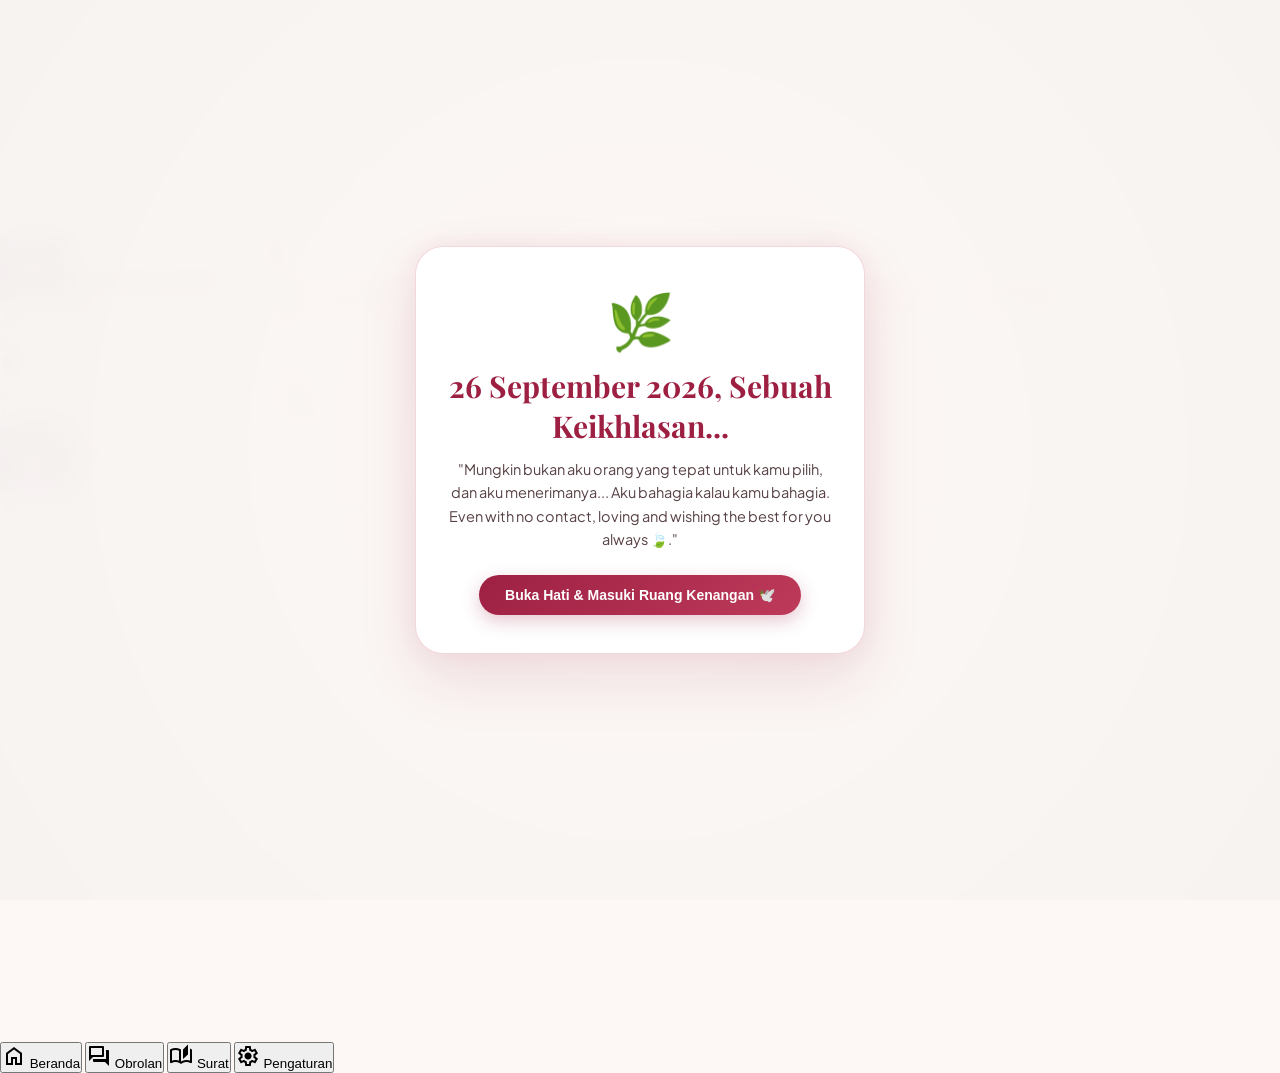
==== commit cc8c89e2: "fix: resolve button click listeners and TDZ error, enlarge beranda profile photos and hide subtitle" ====
--- a/index.html
+++ b/index.html
@@ -253,43 +253,43 @@
         <div class="absolute -bottom-10 -right-10 w-48 h-48 rounded-full bg-secondary-fixed/50 blur-3xl pointer-events-none"></div>
         
         <div class="relative z-10 flex flex-col items-center gap-space-md">
-          <div class="flex items-center justify-between w-full max-w-sm px-space-xs">
+          <div class="flex items-center justify-around w-full max-w-md px-space-xs">
             
             <!-- Erlang Card -->
-            <div class="photo-frame-wrapper flex flex-col items-center text-center gap-space-xs cursor-pointer group" id="boyFrame">
+            <div class="photo-frame-wrapper flex flex-col items-center text-center gap-2 cursor-pointer group" id="boyFrame">
               <div class="relative photo-frame" title="Klik untuk melihat foto Erlang!">
-                <div class="w-20 h-20 rounded-full overflow-hidden bg-surface-container p-0.5 ring-2 ring-primary-fixed-dim/70 shadow-md group-hover:scale-105 transition-transform">
+                <div class="w-28 h-28 sm:w-36 sm:h-36 rounded-full overflow-hidden bg-surface-container p-1 ring-3 ring-primary-fixed-dim/80 shadow-lg group-hover:scale-105 transition-all duration-300">
                   <img class="w-full h-full object-cover rounded-full couple-img" id="imgBoy" src="assets/boy-placeholder.svg" alt="Foto Erlang" loading="lazy">
                 </div>
-                <div class="absolute -bottom-1 -right-1 bg-surface-container-lowest rounded-full p-1 shadow-sm border border-outline-variant/40">
-                  <span class="material-symbols-outlined text-secondary text-[14px]">eco</span>
+                <div class="absolute bottom-1 right-1 bg-surface-container-lowest rounded-full p-1.5 shadow-md border border-outline-variant/40">
+                  <span class="material-symbols-outlined text-secondary text-[16px]">eco</span>
                 </div>
               </div>
-              <span class="font-title-md text-title-md text-on-surface font-semibold">Erlang</span>
-              <span class="font-label-sm text-label-sm text-secondary px-space-xs py-0.5 rounded-full bg-secondary-fixed/50 font-medium" id="labelBoy">Belajar Ikhlas 🍃</span>
+              <span class="font-headline-sm text-base sm:text-lg text-on-surface font-bold tracking-tight">Erlangga</span>
+              <span class="hidden" id="labelBoy" style="display:none;" aria-hidden="true"></span>
             </div>
 
             <!-- Center Glowing Heart Badge -->
-            <div class="flex flex-col items-center gap-1 cursor-pointer" id="centerBeatHeart" title="Ikhlas &amp; Tulus">
+            <div class="flex flex-col items-center gap-1.5 cursor-pointer shrink-0" id="centerBeatHeart" title="Ikhlas &amp; Tulus">
               <div class="relative group flex items-center justify-center w-12 h-12 rounded-full bg-surface-container-lowest border border-outline-variant/40 shadow-sm active:scale-95 transition-all" id="interactiveHeartEmblem">
-                <span class="material-symbols-outlined text-primary text-[22px] animate-pulse" style="font-variation-settings: 'FILL' 1;">favorite</span>
+                <span class="material-symbols-outlined text-primary text-[24px] animate-pulse" style="font-variation-settings: 'FILL' 1;">favorite</span>
                 <div class="absolute -inset-1 rounded-full bg-primary-fixed/40 blur-sm pointer-events-none"></div>
               </div>
-              <span class="font-label-sm text-label-sm text-primary tracking-wider font-semibold uppercase text-center mt-1">IKHLAS &amp; TULUS</span>
+              <span class="font-label-sm text-[10px] text-primary tracking-wider font-semibold uppercase text-center mt-0.5">IKHLAS &amp; TULUS</span>
             </div>
 
             <!-- Cindy Card -->
-            <div class="photo-frame-wrapper flex flex-col items-center text-center gap-space-xs cursor-pointer group" id="girlFrame">
+            <div class="photo-frame-wrapper flex flex-col items-center text-center gap-2 cursor-pointer group" id="girlFrame">
               <div class="relative photo-frame" title="Klik untuk melihat foto Cindy!">
-                <div class="w-20 h-20 rounded-full overflow-hidden bg-surface-container p-0.5 ring-2 ring-primary-fixed-dim/70 shadow-md group-hover:scale-105 transition-transform">
+                <div class="w-28 h-28 sm:w-36 sm:h-36 rounded-full overflow-hidden bg-surface-container p-1 ring-3 ring-primary-fixed-dim/80 shadow-lg group-hover:scale-105 transition-all duration-300">
                   <img class="w-full h-full object-cover rounded-full couple-img" id="imgGirl" src="assets/girl-placeholder.svg" alt="Foto Cindy" loading="lazy">
                 </div>
-                <div class="absolute -bottom-1 -right-1 bg-surface-container-lowest rounded-full p-1 shadow-sm border border-outline-variant/40">
-                  <span class="material-symbols-outlined text-primary text-[14px]">auto_awesome</span>
+                <div class="absolute bottom-1 right-1 bg-surface-container-lowest rounded-full p-1.5 shadow-md border border-outline-variant/40">
+                  <span class="material-symbols-outlined text-primary text-[16px]">auto_awesome</span>
                 </div>
               </div>
-              <span class="font-title-md text-title-md text-on-surface font-semibold">Cindy</span>
-              <span class="font-label-sm text-label-sm text-primary px-space-xs py-0.5 rounded-full bg-primary-fixed/50 font-medium" id="labelGirl">Semoga Bahagia ✨</span>
+              <span class="font-headline-sm text-base sm:text-lg text-on-surface font-bold tracking-tight">Cindy</span>
+              <span class="hidden" id="labelGirl" style="display:none;" aria-hidden="true"></span>
             </div>
 
           </div>
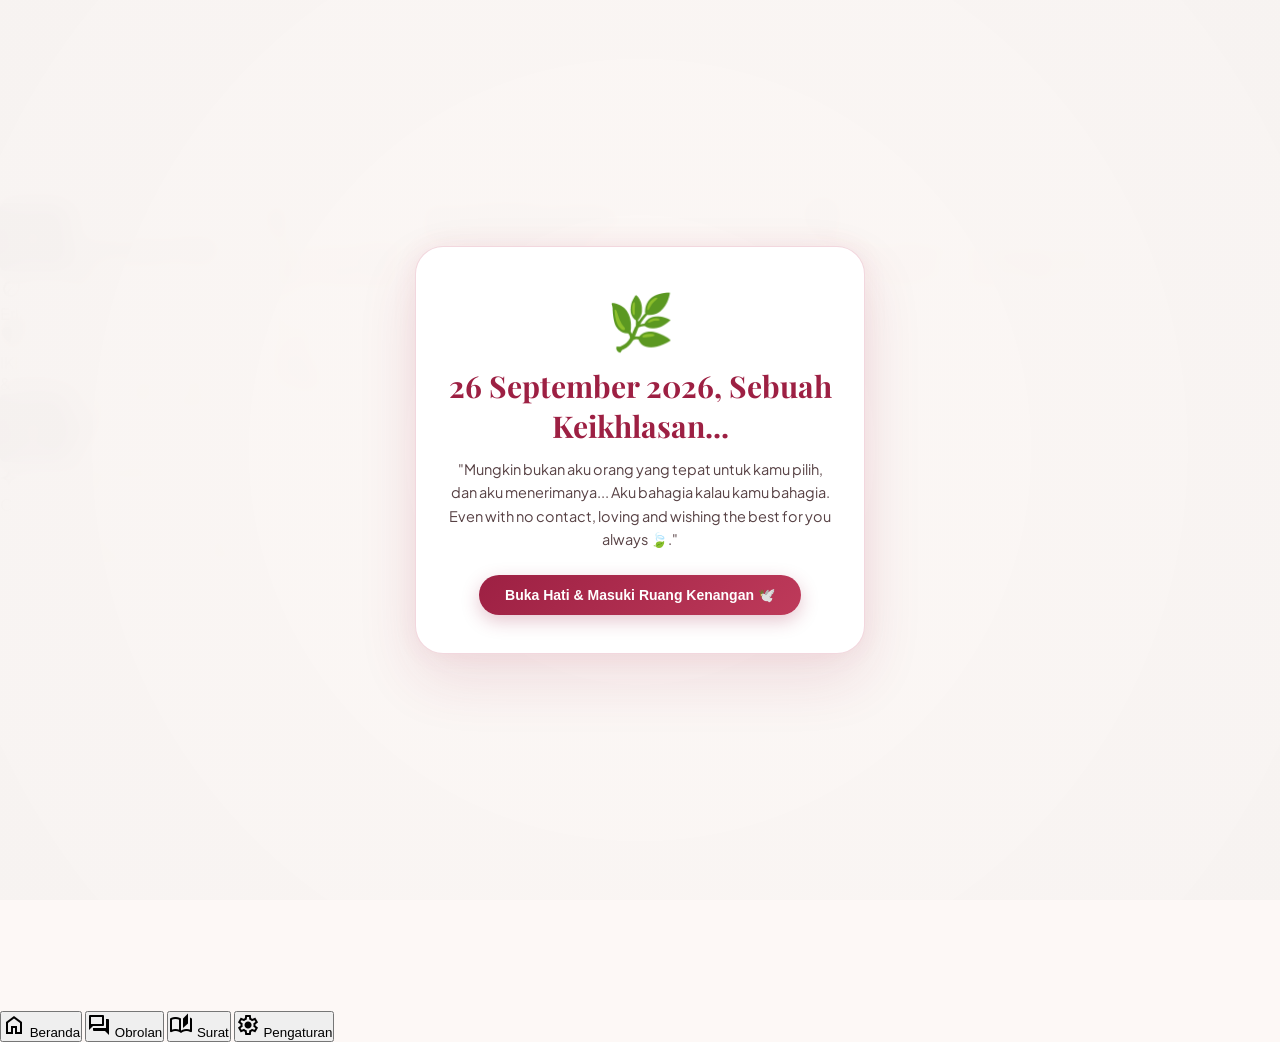
==== commit 61d31e2c: "clean(ui): remove redundant top tabs, role toggle circle in dock, and quick action pills" ====
--- a/index.html
+++ b/index.html
@@ -223,19 +223,6 @@
 
       </div>
 
-      <!-- Row 2: Slim Top Tab Navigation Bar (Single Line, Never Wraps!) -->
-      <nav class="bg-surface-container-high/60 p-0.5 rounded-full flex items-center gap-1 border border-outline-variant/30 shadow-inner h-8 sm:h-9">
-        <button type="button" id="tabBerandaBtn" class="flex-1 flex items-center justify-center gap-1 py-1 px-2 rounded-full transition-all duration-200 h-full bg-surface-container-lowest text-primary shadow-2xs font-semibold whitespace-nowrap text-xs">
-          <span class="material-symbols-outlined text-[15px]" style="font-variation-settings: 'FILL' 1;">favorite</span>
-          <span class="whitespace-nowrap">Beranda Kenangan</span>
-        </button>
-        <button type="button" id="tabRoomChatBtn" class="flex-1 flex items-center justify-center gap-1 py-1 px-2 rounded-full text-on-surface-variant hover:text-on-surface transition-all duration-200 h-full whitespace-nowrap text-xs relative">
-          <span class="material-symbols-outlined text-[15px]">chat_bubble</span>
-          <span class="whitespace-nowrap">Room Chat</span>
-          <span id="chatBadgeCount" class="hidden">0</span>
-        </button>
-      </nav>
-
     </div>
   </header>
 
@@ -516,6 +503,12 @@
 
       <!-- Hidden compatibility anchors for script.js IDs -->
       <div class="hidden" style="display:none !important;" aria-hidden="true">
+        <button id="tabBerandaBtn"></button>
+        <button id="tabRoomChatBtn"></button>
+        <span id="chatBadgeCount"></span>
+        <button id="quickAddMessageBtn"></button>
+        <button id="quickSendPrayerBtn"></button>
+        <button id="chatRoleToggleBtn"><span id="roleIcon"></span></button>
         <div id="waBoyAvatarWrap"><img id="waAvatarBoy" src="assets/boy-placeholder.svg" alt="Boy"></div>
         <div id="waGirlAvatarWrap"><img id="waAvatarGirl" src="assets/girl-placeholder.svg" alt="Girl"></div>
         <div id="chatRoleSelectorPanel">
@@ -567,44 +560,27 @@
           </button>
         </div>
 
-        <!-- Quick Action Pills -->
-        <div class="flex items-center gap-2 overflow-x-auto px-3 py-1.5 no-scrollbar shrink-0">
-          <button type="button" class="flex items-center gap-1 px-2.5 py-1 rounded-full bg-surface-container-low hover:bg-primary-fixed/40 text-primary border border-outline-variant/30 active:scale-95 transition-all text-nowrap text-xs shadow-2xs shrink-0" id="quickAddMessageBtn">
-            <span class="material-symbols-outlined text-[14px]">bookmark_add</span>
-            <span>+ Tambah Pesan</span>
-          </button>
-          <button type="button" class="flex items-center gap-1 px-2.5 py-1 rounded-full bg-surface-container-low hover:bg-primary-fixed/40 text-primary border border-outline-variant/30 active:scale-95 transition-all text-nowrap text-xs shadow-2xs shrink-0" id="quickSendPrayerBtn">
-            <span class="material-symbols-outlined text-[14px]" style="font-variation-settings: 'FILL' 1;">volunteer_activism</span>
-            <span>💌 Kirim Doa Hening</span>
-          </button>
-        </div>
-
       </div>
 
       <!-- 3. iOS Bottom Chat Input Bar (Full Width, Pinned above pb-safe) -->
       <div class="roomchat-ios-input-bar fixed bottom-0 inset-x-0 z-50 bg-surface/95 backdrop-blur-xl border-t border-outline-variant/30 pb-safe" id="chatStickyDock">
-        <div class="max-w-2xl mx-auto flex items-center gap-1.5 w-full px-2 py-1.5">
+        <div class="max-w-2xl mx-auto flex items-center gap-1.5 w-full px-3 py-2">
           
-          <form class="flex items-center gap-1.5 w-full" id="chat-form">
-            <!-- Switch sender role button -->
-            <button type="button" aria-label="Ganti Pengirim" class="w-8 h-8 rounded-full flex items-center justify-center text-primary hover:bg-primary-fixed active:scale-90 transition-all bg-surface-container-low shrink-0" id="chatRoleToggleBtn" title="Ganti Pengirim">
-              <span class="material-symbols-outlined text-[18px]" id="roleIcon">person</span>
-            </button>
-            
-            <div class="relative flex-1 min-w-0 flex items-center bg-surface-container-lowest rounded-full px-3 py-0.5 border border-outline-variant/30 shadow-inner">
-              <input autocomplete="off" class="w-full bg-transparent border-none outline-none text-on-surface placeholder:text-on-surface-variant/60 font-body-md text-xs sm:text-sm py-1.5 min-w-0" id="chat-input" placeholder="Tulis pesan..." type="text">
+          <form class="flex items-center gap-2 w-full" id="chat-form">
+            <div class="relative flex-1 min-w-0 flex items-center bg-surface-container-lowest rounded-full px-3.5 py-0.5 border border-outline-variant/30 shadow-inner">
+              <input autocomplete="off" class="w-full bg-transparent border-none outline-none text-on-surface placeholder:text-on-surface-variant/60 font-body-md text-xs sm:text-sm py-2 min-w-0" id="chat-input" placeholder="Tulis pesan..." type="text">
               <button type="button" aria-label="Pilih emoji cinta" class="text-primary hover:scale-125 transition-transform p-1 shrink-0" id="chatHeartBtn">
-                <span class="material-symbols-outlined text-[18px]" style="font-variation-settings: 'FILL' 1;">favorite</span>
+                <span class="material-symbols-outlined text-[19px]" style="font-variation-settings: 'FILL' 1;">favorite</span>
               </button>
             </div>
 
-            <button type="button" aria-label="Form Modal Tambah Pesan" class="w-8 h-8 rounded-full flex items-center justify-center text-on-surface-variant hover:text-primary hover:bg-primary-fixed/50 active:scale-90 transition-all bg-surface-container-low shrink-0" id="waOpenAddModalBtn" title="Form Tambah Pesan Lengkap">
-              <span class="material-symbols-outlined text-[18px]">add</span>
-            </button>
-
-            <button type="submit" aria-label="Kirim Pesan" class="h-8 px-3.5 rounded-full bg-primary hover:bg-primary-container text-on-primary flex items-center justify-center gap-1 shadow-sm active:scale-95 transition-all shrink-0 font-label-md text-xs font-bold" id="btn-send-message">
+            <button type="button" aria-label="Form Modal Tambah Pesan" class="w-9 h-9 rounded-full flex items-center justify-center text-on-surface-variant hover:text-primary hover:bg-primary-fixed/50 active:scale-90 transition-all bg-surface-container-low shrink-0" id="waOpenAddModalBtn" title="Form Tambah Pesan Lengkap">
+              <span class="material-symbols-outlined text-[19px]">add</span>
+            </button>
+
+            <button type="submit" aria-label="Kirim Pesan" class="h-9 px-4 rounded-full bg-primary hover:bg-primary-container text-on-primary flex items-center justify-center gap-1 shadow-sm active:scale-95 transition-all shrink-0 font-label-md text-xs font-bold" id="btn-send-message">
               <span>Kirim</span>
-              <span class="material-symbols-outlined text-[14px]">send</span>
+              <span class="material-symbols-outlined text-[15px]">send</span>
             </button>
           </form>
 
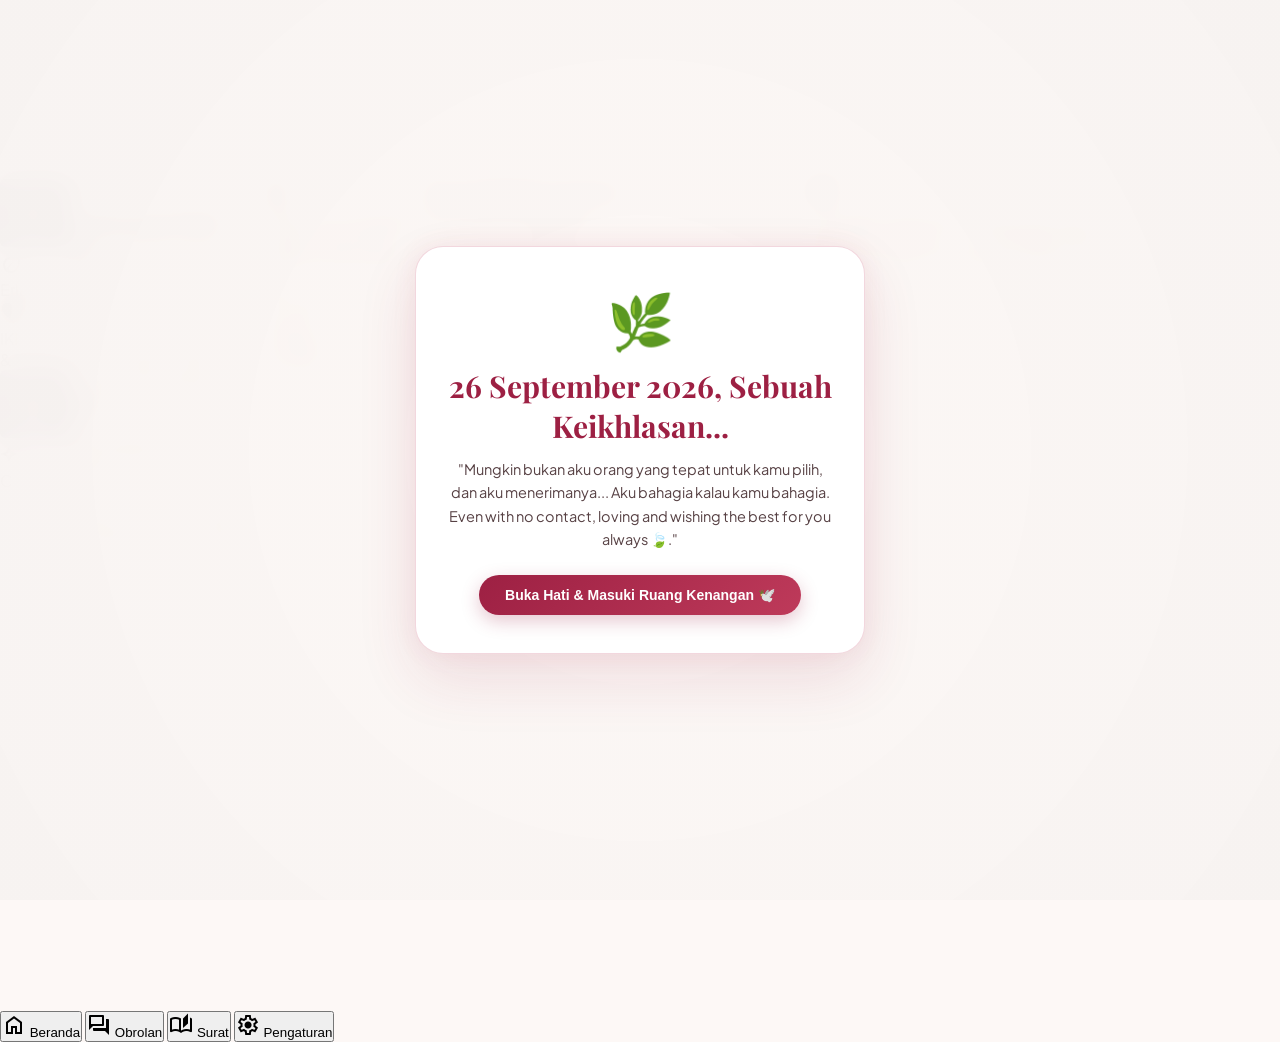
==== commit a2555223: "feat: improve mobile responsiveness, entrance role selection, iOS WhatsApp chat dock, and coming soo" ====
--- a/index.html
+++ b/index.html
@@ -215,8 +215,8 @@
             </button>
           </div>
 
-          <!-- Settings Button -->
-          <button type="button" class="w-7 h-7 rounded-full bg-primary-fixed flex items-center justify-center shrink-0 border border-primary/20 text-primary shadow-2xs hover:scale-105 active:scale-95 transition-all" id="settingsBtn" title="Ganti Foto &amp; Lagu">
+          <!-- Profile Role Switch Button in Header -->
+          <button type="button" class="w-7 h-7 rounded-full bg-primary-fixed flex items-center justify-center shrink-0 border border-primary/20 text-primary shadow-2xs hover:scale-105 active:scale-95 transition-all" id="settingsBtn" title="Ganti Peran / Role (Erlang &amp; Cindy)">
             <span class="material-symbols-outlined text-[15px]">person</span>
           </button>
         </div>
@@ -235,64 +235,62 @@
     <section id="tabBeranda" class="tab-pane flex flex-col w-full gap-space-lg">
       
       <!-- 1. Couple Avatars Header Card with Ambient Romantic Glow -->
-      <div class="relative w-full overflow-hidden rounded-xl bg-gradient-to-b from-surface-container-lowest to-surface-container-low p-space-lg shadow-sm border border-outline-variant/40">
+      <div class="relative w-full overflow-hidden rounded-2xl bg-gradient-to-b from-surface-container-lowest to-surface-container-low p-3.5 sm:p-5 shadow-sm border border-outline-variant/40">
         <div class="absolute -top-12 -left-12 w-48 h-48 rounded-full bg-primary-fixed/40 blur-3xl pointer-events-none"></div>
         <div class="absolute -bottom-10 -right-10 w-48 h-48 rounded-full bg-secondary-fixed/50 blur-3xl pointer-events-none"></div>
         
-        <div class="relative z-10 flex flex-col items-center gap-space-md">
-          <div class="flex items-center justify-around w-full max-w-md px-space-xs">
-            
-            <!-- Erlang Card -->
-            <div class="photo-frame-wrapper flex flex-col items-center text-center gap-2 cursor-pointer group" id="boyFrame">
-              <div class="relative photo-frame" title="Klik untuk melihat foto Erlang!">
-                <div class="w-28 h-28 sm:w-36 sm:h-36 rounded-full overflow-hidden bg-surface-container p-1 ring-3 ring-primary-fixed-dim/80 shadow-lg group-hover:scale-105 transition-all duration-300">
-                  <img class="w-full h-full object-cover rounded-full couple-img" id="imgBoy" src="assets/boy-placeholder.svg" alt="Foto Erlang" loading="lazy">
-                </div>
-                <div class="absolute bottom-1 right-1 bg-surface-container-lowest rounded-full p-1.5 shadow-md border border-outline-variant/40">
-                  <span class="material-symbols-outlined text-secondary text-[16px]">eco</span>
-                </div>
-              </div>
-              <span class="font-headline-sm text-base sm:text-lg text-on-surface font-bold tracking-tight">Erlangga</span>
-              <span class="hidden" id="labelBoy" style="display:none;" aria-hidden="true"></span>
-            </div>
-
-            <!-- Center Glowing Heart Badge -->
-            <div class="flex flex-col items-center gap-1.5 cursor-pointer shrink-0" id="centerBeatHeart" title="Ikhlas &amp; Tulus">
-              <div class="relative group flex items-center justify-center w-12 h-12 rounded-full bg-surface-container-lowest border border-outline-variant/40 shadow-sm active:scale-95 transition-all" id="interactiveHeartEmblem">
-                <span class="material-symbols-outlined text-primary text-[24px] animate-pulse" style="font-variation-settings: 'FILL' 1;">favorite</span>
-                <div class="absolute -inset-1 rounded-full bg-primary-fixed/40 blur-sm pointer-events-none"></div>
-              </div>
-              <span class="font-label-sm text-[10px] text-primary tracking-wider font-semibold uppercase text-center mt-0.5">IKHLAS &amp; TULUS</span>
-            </div>
-
-            <!-- Cindy Card -->
-            <div class="photo-frame-wrapper flex flex-col items-center text-center gap-2 cursor-pointer group" id="girlFrame">
-              <div class="relative photo-frame" title="Klik untuk melihat foto Cindy!">
-                <div class="w-28 h-28 sm:w-36 sm:h-36 rounded-full overflow-hidden bg-surface-container p-1 ring-3 ring-primary-fixed-dim/80 shadow-lg group-hover:scale-105 transition-all duration-300">
-                  <img class="w-full h-full object-cover rounded-full couple-img" id="imgGirl" src="assets/girl-placeholder.svg" alt="Foto Cindy" loading="lazy">
-                </div>
-                <div class="absolute bottom-1 right-1 bg-surface-container-lowest rounded-full p-1.5 shadow-md border border-outline-variant/40">
-                  <span class="material-symbols-outlined text-primary text-[16px]">auto_awesome</span>
-                </div>
-              </div>
-              <span class="font-headline-sm text-base sm:text-lg text-on-surface font-bold tracking-tight">Cindy</span>
-              <span class="hidden" id="labelGirl" style="display:none;" aria-hidden="true"></span>
-            </div>
-
-          </div>
+        <div class="relative z-10 flex items-center justify-center gap-2.5 sm:gap-6 w-full max-w-sm mx-auto">
+          
+          <!-- Erlang Card -->
+          <div class="photo-frame-wrapper flex flex-col items-center text-center gap-1.5 cursor-pointer group shrink-0" id="boyFrame">
+            <div class="relative photo-frame" title="Klik untuk melihat foto Erlang!">
+              <div class="w-20 h-20 sm:w-24 sm:h-24 rounded-full overflow-hidden bg-surface-container p-0.5 ring-2 sm:ring-3 ring-primary-fixed-dim/80 shadow-md group-hover:scale-105 transition-all duration-300">
+                <img class="w-full h-full object-cover rounded-full couple-img" id="imgBoy" src="assets/boy-placeholder.svg" alt="Foto Erlang" loading="lazy">
+              </div>
+              <div class="absolute bottom-0 right-0 bg-surface-container-lowest rounded-full p-1 shadow-sm border border-outline-variant/40">
+                <span class="material-symbols-outlined text-secondary text-[12px] sm:text-[14px]">eco</span>
+              </div>
+            </div>
+            <span class="font-headline-sm text-xs sm:text-sm text-on-surface font-bold tracking-tight">Erlangga</span>
+            <span class="hidden" id="labelBoy" style="display:none;" aria-hidden="true"></span>
+          </div>
+
+          <!-- Center Glowing Heart Badge -->
+          <div class="flex flex-col items-center gap-1 cursor-pointer shrink-0" id="centerBeatHeart" title="Ikhlas &amp; Tulus">
+            <div class="relative group flex items-center justify-center w-9 h-9 sm:w-11 sm:h-11 rounded-full bg-surface-container-lowest border border-outline-variant/40 shadow-sm active:scale-95 transition-all" id="interactiveHeartEmblem">
+              <span class="material-symbols-outlined text-primary text-[19px] sm:text-[22px] animate-pulse" style="font-variation-settings: 'FILL' 1;">favorite</span>
+              <div class="absolute -inset-1 rounded-full bg-primary-fixed/40 blur-sm pointer-events-none"></div>
+            </div>
+            <span class="font-label-sm text-[8.5px] sm:text-[9.5px] text-primary tracking-wider font-semibold uppercase text-center leading-none">IKHLAS &amp; TULUS</span>
+          </div>
+
+          <!-- Cindy Card -->
+          <div class="photo-frame-wrapper flex flex-col items-center text-center gap-1.5 cursor-pointer group shrink-0" id="girlFrame">
+            <div class="relative photo-frame" title="Klik untuk melihat foto Cindy!">
+              <div class="w-20 h-20 sm:w-24 sm:h-24 rounded-full overflow-hidden bg-surface-container p-0.5 ring-2 sm:ring-3 ring-primary-fixed-dim/80 shadow-md group-hover:scale-105 transition-all duration-300">
+                <img class="w-full h-full object-cover rounded-full couple-img" id="imgGirl" src="assets/girl-placeholder.svg" alt="Foto Cindy" loading="lazy">
+              </div>
+              <div class="absolute bottom-0 right-0 bg-surface-container-lowest rounded-full p-1 shadow-sm border border-outline-variant/40">
+                <span class="material-symbols-outlined text-primary text-[12px] sm:text-[14px]">auto_awesome</span>
+              </div>
+            </div>
+            <span class="font-headline-sm text-xs sm:text-sm text-on-surface font-bold tracking-tight">Cindy</span>
+            <span class="hidden" id="labelGirl" style="display:none;" aria-hidden="true"></span>
+          </div>
+
         </div>
       </div>
 
       <!-- 2. Perjalanan Cerita & Linimasa Hati -->
-      <div class="flex flex-col gap-space-md bg-surface-container-lowest rounded-xl p-space-lg shadow-sm border border-outline-variant/30 relative overflow-hidden">
+      <div class="flex flex-col gap-space-sm bg-surface-container-lowest rounded-xl p-3.5 sm:p-5 shadow-sm border border-outline-variant/30 relative overflow-hidden">
         <div class="flex items-center justify-between">
-          <div class="flex items-center gap-space-xs">
-            <span class="material-symbols-outlined text-primary text-[20px]">timeline</span>
-            <h2 class="font-headline-sm text-headline-sm text-on-surface font-semibold font-['Playfair_Display']">Linimasa Hati</h2>
-          </div>
-          <div class="flex items-center gap-1 px-space-md py-1 rounded-full bg-primary-fixed/60 text-primary border border-primary/20">
-            <span class="material-symbols-outlined text-[14px]">calendar_today</span>
-            <span class="font-label-sm text-label-sm font-semibold">86 Hari Cerita Kita</span>
+          <div class="flex items-center gap-1.5">
+            <span class="material-symbols-outlined text-primary text-[18px]">timeline</span>
+            <h2 class="font-headline-sm text-xs sm:text-sm text-on-surface font-semibold font-['Playfair_Display']">Linimasa Hati</h2>
+          </div>
+          <div class="flex items-center gap-1 px-2.5 py-0.5 rounded-full bg-primary-fixed/60 text-primary border border-primary/20">
+            <span class="material-symbols-outlined text-[12px]">calendar_today</span>
+            <span class="font-label-sm text-[10px] sm:text-[11px] font-semibold">86 Hari Cerita Kita</span>
           </div>
         </div>
 
@@ -562,25 +560,32 @@
 
       </div>
 
-      <!-- 3. iOS Bottom Chat Input Bar (Full Width, Pinned above pb-safe) -->
-      <div class="roomchat-ios-input-bar fixed bottom-0 inset-x-0 z-50 bg-surface/95 backdrop-blur-xl border-t border-outline-variant/30 pb-safe" id="chatStickyDock">
-        <div class="max-w-2xl mx-auto flex items-center gap-1.5 w-full px-3 py-2">
+      <!-- 3. iOS Bottom Chat Input Bar (Full Width, WhatsApp iOS Style) -->
+      <div class="roomchat-ios-input-bar fixed bottom-0 inset-x-0 z-50 bg-surface/95 backdrop-blur-xl border-t border-outline-variant/30 pb-1.5" id="chatStickyDock">
+        <div class="max-w-2xl mx-auto flex items-center gap-1.5 w-full px-2.5 py-1.5">
           
-          <form class="flex items-center gap-2 w-full" id="chat-form">
-            <div class="relative flex-1 min-w-0 flex items-center bg-surface-container-lowest rounded-full px-3.5 py-0.5 border border-outline-variant/30 shadow-inner">
-              <input autocomplete="off" class="w-full bg-transparent border-none outline-none text-on-surface placeholder:text-on-surface-variant/60 font-body-md text-xs sm:text-sm py-2 min-w-0" id="chat-input" placeholder="Tulis pesan..." type="text">
+          <form class="flex items-center gap-1.5 w-full" id="chat-form">
+            <!-- Text Input Capsule -->
+            <div class="relative flex-1 min-w-0 flex items-center bg-surface-container-lowest rounded-full px-3 py-0.5 border border-outline-variant/30 shadow-inner">
+              <input autocomplete="off" class="w-full bg-transparent border-none outline-none text-on-surface placeholder:text-on-surface-variant/60 font-body-md text-xs sm:text-sm py-1.5 min-w-0" id="chat-input" placeholder="Tulis pesan..." type="text">
               <button type="button" aria-label="Pilih emoji cinta" class="text-primary hover:scale-125 transition-transform p-1 shrink-0" id="chatHeartBtn">
-                <span class="material-symbols-outlined text-[19px]" style="font-variation-settings: 'FILL' 1;">favorite</span>
+                <span class="material-symbols-outlined text-[18px]" style="font-variation-settings: 'FILL' 1;">favorite</span>
               </button>
             </div>
 
-            <button type="button" aria-label="Form Modal Tambah Pesan" class="w-9 h-9 rounded-full flex items-center justify-center text-on-surface-variant hover:text-primary hover:bg-primary-fixed/50 active:scale-90 transition-all bg-surface-container-low shrink-0" id="waOpenAddModalBtn" title="Form Tambah Pesan Lengkap">
-              <span class="material-symbols-outlined text-[19px]">add</span>
-            </button>
-
-            <button type="submit" aria-label="Kirim Pesan" class="h-9 px-4 rounded-full bg-primary hover:bg-primary-container text-on-primary flex items-center justify-center gap-1 shadow-sm active:scale-95 transition-all shrink-0 font-label-md text-xs font-bold" id="btn-send-message">
-              <span>Kirim</span>
-              <span class="material-symbols-outlined text-[15px]">send</span>
+            <!-- Send button (ONLY ICON SEND, round iOS circle) -->
+            <button type="submit" aria-label="Kirim Pesan" class="w-8 h-8 rounded-full bg-primary hover:bg-primary-container text-on-primary flex items-center justify-center shadow-sm active:scale-95 transition-all shrink-0" id="btn-send-message" title="Kirim">
+              <span class="material-symbols-outlined text-[16px]">send</span>
+            </button>
+
+            <!-- Camera button (WhatsApp iOS style) -->
+            <button type="button" aria-label="Ambil Foto Kamera" class="w-8 h-8 rounded-full flex items-center justify-center text-on-surface-variant hover:text-primary active:scale-90 transition-all bg-surface-container-low shrink-0" id="btnChatCamera" title="Kamera (Coming Soon)">
+              <span class="material-symbols-outlined text-[19px]">photo_camera</span>
+            </button>
+
+            <!-- Attachment / Lampiran button (Paling Kanan) -->
+            <button type="button" aria-label="Lampirkan Dokumen" class="w-8 h-8 rounded-full flex items-center justify-center text-on-surface-variant hover:text-primary active:scale-90 transition-all bg-surface-container-low shrink-0" id="waOpenAddModalBtn" title="Lampiran (Coming Soon)">
+              <span class="material-symbols-outlined text-[19px]">attach_file</span>
             </button>
           </form>
 
@@ -591,35 +596,49 @@
 
   </main>
 
-  <!-- FIXED BOTTOM NAVIGATION BAR (Slide 2) -->
-  <nav id="bottomNavBar" class="fixed bottom-0 inset-x-0 z-50 pb-safe bg-surface/90 backdrop-blur-xl border-t border-outline-variant/30 shadow-[0_-4px_16px_rgba(157,32,67,0.04)]">
-    <div class="flex justify-around items-center h-16 px-space-md max-w-2xl mx-auto">
-      <button type="button" class="bottom-nav-item flex flex-col items-center justify-center gap-0.5 w-16 h-14 text-primary font-semibold transition-colors" id="bottomNavBerandaBtn">
-        <span class="material-symbols-outlined text-[22px]">home</span>
-        <span class="font-label-sm text-[10px]">Beranda</span>
+  <!-- FIXED BOTTOM NAVIGATION BAR -->
+  <nav id="bottomNavBar" class="fixed bottom-0 inset-x-0 z-50 bg-surface/95 backdrop-blur-xl border-t border-outline-variant/30 shadow-[0_-4px_16px_rgba(157,32,67,0.04)] pb-0.5">
+    <div class="flex justify-around items-center h-12 sm:h-13 max-w-md mx-auto px-2">
+      <button type="button" class="bottom-nav-item flex flex-col items-center justify-center gap-0.5 w-14 h-10 text-primary font-semibold transition-colors" id="bottomNavBerandaBtn">
+        <span class="material-symbols-outlined text-[19px]">home</span>
+        <span class="font-label-sm text-[9.5px]">Beranda</span>
       </button>
 
-      <button type="button" class="bottom-nav-item flex flex-col items-center justify-center gap-0.5 w-16 h-14 text-on-surface-variant hover:text-primary transition-colors relative" id="bottomNavChatBtn">
-        <span class="material-symbols-outlined text-[22px]">forum</span>
-        <span class="font-label-sm text-[10px]">Obrolan</span>
-        <span class="absolute top-2 right-4 w-2 h-2 rounded-full bg-primary ring-2 ring-surface"></span>
+      <button type="button" class="bottom-nav-item flex flex-col items-center justify-center gap-0.5 w-14 h-10 text-on-surface-variant hover:text-primary transition-colors relative" id="bottomNavChatBtn">
+        <span class="material-symbols-outlined text-[19px]">forum</span>
+        <span class="font-label-sm text-[9.5px]">Obrolan</span>
+        <span class="absolute top-1 right-3.5 w-1.5 h-1.5 rounded-full bg-primary ring-1.5 ring-surface"></span>
       </button>
 
-      <button type="button" class="bottom-nav-item flex flex-col items-center justify-center gap-0.5 w-16 h-14 text-on-surface-variant hover:text-primary transition-colors" id="bottomNavLetterBtn">
-        <span class="material-symbols-outlined text-[22px]">auto_stories</span>
-        <span class="font-label-sm text-[10px]">Surat</span>
+      <button type="button" class="bottom-nav-item flex flex-col items-center justify-center gap-0.5 w-14 h-10 text-on-surface-variant hover:text-primary transition-colors" id="bottomNavLetterBtn">
+        <span class="material-symbols-outlined text-[19px]">auto_stories</span>
+        <span class="font-label-sm text-[9.5px]">Surat</span>
       </button>
 
-      <button type="button" class="bottom-nav-item flex flex-col items-center justify-center gap-0.5 w-16 h-14 text-on-surface-variant hover:text-primary transition-colors" id="bottomNavSettingsBtn">
-        <span class="material-symbols-outlined text-[22px]">settings</span>
-        <span class="font-label-sm text-[10px]">Pengaturan</span>
+      <button type="button" class="bottom-nav-item flex flex-col items-center justify-center gap-0.5 w-14 h-10 text-on-surface-variant hover:text-primary transition-colors" id="bottomNavSettingsBtn">
+        <span class="material-symbols-outlined text-[19px]">settings</span>
+        <span class="font-label-sm text-[9.5px]">Pengaturan</span>
       </button>
     </div>
   </nav>
 
   <!-- =========================================================================
-       MODALS PRESERVED: PREVIEW, SURAT, ALASAN, SETTINGS, ADD MESSAGE
+       MODALS: COMING SOON, ROLE SELECT, PREVIEW, SURAT, ALASAN, SETTINGS, ADD MESSAGE
        ========================================================================= -->
+
+  <!-- Modal: Coming Soon Alert Dialog (iOS Style) -->
+  <div class="modal-backdrop" id="comingSoonModal">
+    <div class="modal-card max-w-xs w-[85%] text-center p-5 bg-surface/95 backdrop-blur-2xl rounded-3xl border border-outline-variant/30 shadow-2xl animate-scale-up">
+      <div class="w-12 h-12 mx-auto rounded-full bg-primary/10 flex items-center justify-center text-primary mb-3">
+        <span class="material-symbols-outlined text-[24px]" id="comingSoonIcon">info</span>
+      </div>
+      <h3 class="font-headline-sm text-sm sm:text-base font-bold text-on-surface mb-1" id="comingSoonTitle">Fitur Segera Hadir</h3>
+      <p class="font-body-sm text-xs text-on-surface-variant mb-4 leading-relaxed" id="comingSoonMessage">Nantikan pembaruan berikutnya untuk fitur ini! ✨</p>
+      <button type="button" class="w-full py-2 rounded-full bg-primary text-on-primary font-semibold text-xs active:scale-95 transition-all shadow-sm" id="closeComingSoonBtn">
+        Mengerti 🤍
+      </button>
+    </div>
+  </div>
 
   <!-- Modal: Pilih Role Masuk Room Chat (Erlang vs Cindy) 💬 -->
   <div class="modal-backdrop" id="roleSelectModal">
--- a/style.css
+++ b/style.css
@@ -68,8 +68,8 @@
 
 /* Responsive Content Layout & Safe Spacing (Prevent Header/Navbar Overlap) */
 .serenade-main-content {
-  padding-top: calc(96px + env(safe-area-inset-top, 0px)) !important;
-  padding-bottom: calc(115px + env(safe-area-inset-bottom, 0px)) !important;
+  padding-top: calc(64px + env(safe-area-inset-top, 0px)) !important;
+  padding-bottom: 70px !important;
   min-height: 100vh;
   position: relative;
   width: 100%;
@@ -77,8 +77,8 @@
 
 @media (min-width: 640px) {
   .serenade-main-content {
-    padding-top: calc(92px + env(safe-area-inset-top, 0px)) !important;
-    padding-bottom: calc(105px + env(safe-area-inset-bottom, 0px)) !important;
+    padding-top: calc(68px + env(safe-area-inset-top, 0px)) !important;
+    padding-bottom: 74px !important;
   }
 }
 
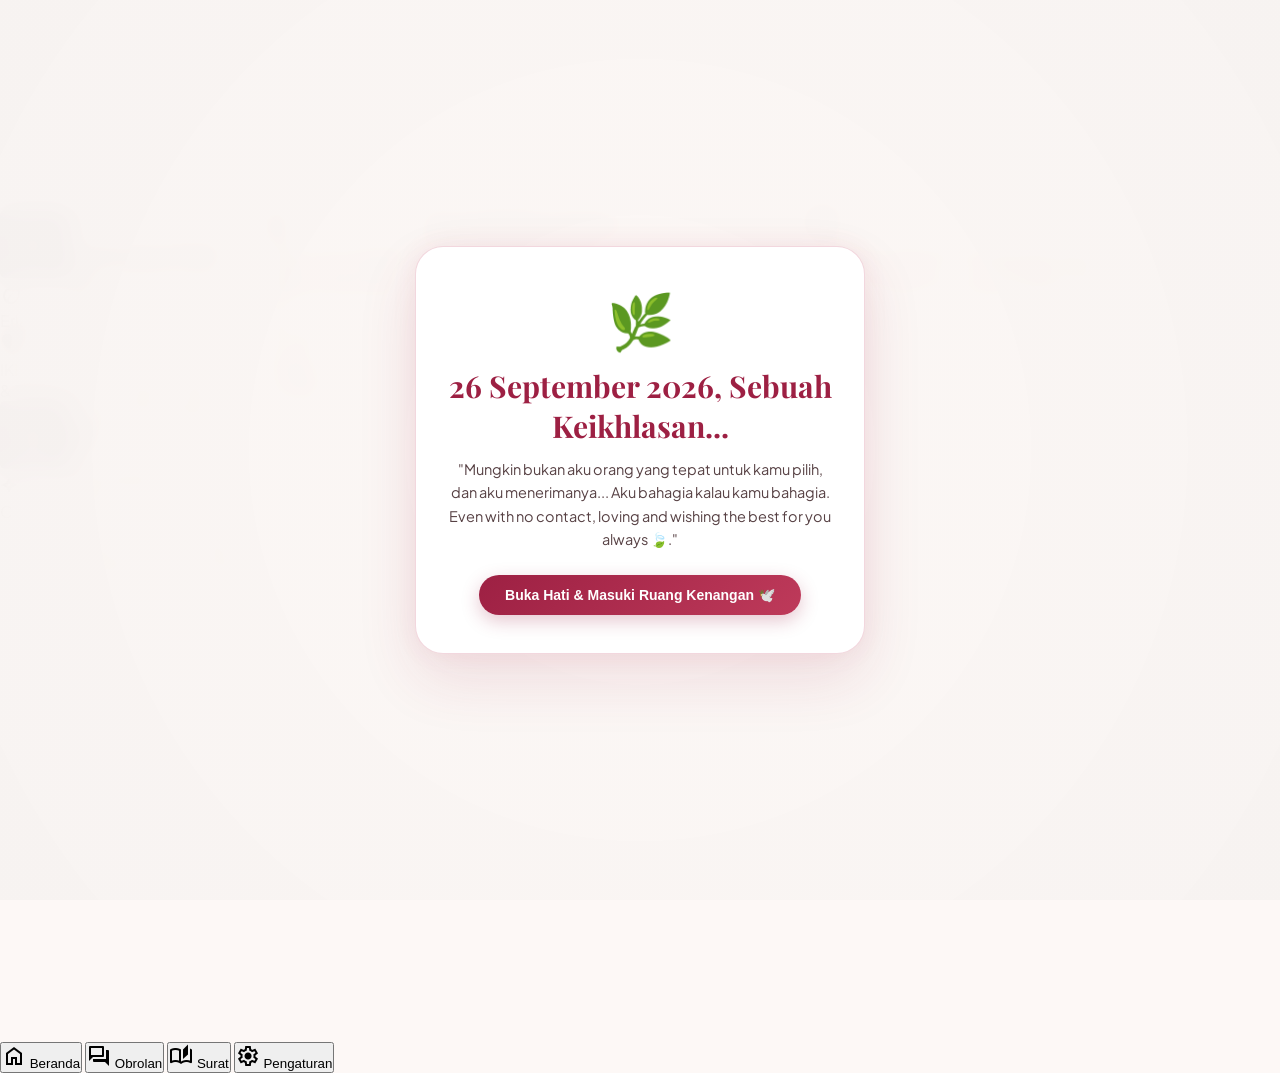
==== commit 26c8d8f1: "feat: show active role avatar in header and add visual indicators/outline in role selection modal" ====
--- a/index.html
+++ b/index.html
@@ -215,9 +215,10 @@
             </button>
           </div>
 
-          <!-- Profile Role Switch Button in Header -->
-          <button type="button" class="w-7 h-7 rounded-full bg-primary-fixed flex items-center justify-center shrink-0 border border-primary/20 text-primary shadow-2xs hover:scale-105 active:scale-95 transition-all" id="settingsBtn" title="Ganti Peran / Role (Erlang &amp; Cindy)">
-            <span class="material-symbols-outlined text-[15px]">person</span>
+          <!-- Profile Role Switch Button in Header (Displays Active Role Avatar) -->
+          <button type="button" class="w-7 h-7 sm:w-8 sm:h-8 rounded-full overflow-hidden p-0.5 border-2 border-primary/40 bg-surface-container-low shadow-2xs hover:scale-105 active:scale-95 transition-all relative flex items-center justify-center shrink-0 cursor-pointer" id="settingsBtn" title="Peran Aktif: Erlangga (Ketuk untuk ganti peran)">
+            <img id="headerActiveRoleImg" src="assets/boy-placeholder.svg" alt="Role Aktif" class="w-full h-full object-cover rounded-full">
+            <span class="material-symbols-outlined text-[15px] hidden" id="headerRoleFallbackIcon">person</span>
           </button>
         </div>
 
@@ -642,36 +643,55 @@
 
   <!-- Modal: Pilih Role Masuk Room Chat (Erlang vs Cindy) 💬 -->
   <div class="modal-backdrop" id="roleSelectModal">
-    <div class="modal-card max-w-sm w-[90%] text-center p-6 bg-surface/95 backdrop-blur-2xl rounded-3xl border border-outline-variant/40 shadow-2xl animate-scale-up">
+    <div class="modal-card max-w-sm w-[90%] text-center p-5 sm:p-6 bg-surface/95 backdrop-blur-2xl rounded-3xl border border-outline-variant/40 shadow-2xl animate-scale-up">
       <button class="modal-close" id="closeRoleSelectModalBtn" aria-label="Tutup Pilihan Role" title="Tutup">✕</button>
       
-      <div class="inline-flex items-center gap-1.5 px-3 py-1 rounded-full bg-primary/10 text-primary font-label-md text-xs font-semibold mb-3">
+      <div class="inline-flex items-center gap-1.5 px-3 py-1 rounded-full bg-primary/10 text-primary font-label-md text-xs font-semibold mb-2">
         <span class="material-symbols-outlined text-[16px]">how_to_reg</span>
         <span>Pilih Karaktermu</span>
       </div>
 
-      <h3 class="font-headline-sm text-lg sm:text-xl font-bold text-on-surface mb-1">Masuk ke Room Chat</h3>
-      <p class="font-body-sm text-xs text-on-surface-variant mb-5">Pilih siapa dirimu hari ini untuk melihat dan menuliskan pesan kenangan:</p>
-
-      <div class="grid grid-cols-2 gap-3 mb-4">
+      <h3 class="font-headline-sm text-base sm:text-lg font-bold text-on-surface mb-0.5">Pilih Peranmu</h3>
+      <p class="font-body-sm text-[11.5px] text-on-surface-variant mb-3">Tentukan siapa dirimu hari ini untuk membaca dan mengirim pesan:</p>
+
+      <!-- Status Peran Aktif Saat Ini -->
+      <div class="mb-4 px-3 py-1.5 rounded-xl bg-surface-container/70 text-xs text-on-surface flex items-center justify-center gap-1.5 border border-outline-variant/30" id="roleCurrentActiveBanner">
+        <span class="text-on-surface-variant text-[11px]">Peran saat ini:</span>
+        <span class="inline-flex items-center gap-1 font-bold text-primary text-[12px]" id="roleCurrentActiveText">
+          <span class="material-symbols-outlined text-[14px]" style="font-variation-settings: 'FILL' 1;">check_circle</span>
+          <span id="roleCurrentActiveName">Erlangga 🍃</span>
+        </span>
+      </div>
+
+      <div class="grid grid-cols-2 gap-3 mb-3.5">
         <!-- Card Role Erlang -->
-        <button type="button" id="modalChooseRoleErlang" class="flex flex-col items-center p-3.5 rounded-2xl bg-surface-container-low hover:bg-primary/10 active:scale-95 border-2 border-transparent hover:border-primary/40 transition-all cursor-pointer group shadow-sm">
-          <div class="w-16 h-16 rounded-full p-0.5 ring-2 ring-primary/40 group-hover:ring-primary shadow-md overflow-hidden mb-2 bg-surface">
+        <button type="button" id="modalChooseRoleErlang" class="flex flex-col items-center p-3.5 rounded-2xl bg-surface-container-low hover:bg-primary/10 active:scale-95 border-2 border-transparent transition-all cursor-pointer group shadow-sm relative">
+          <!-- Active Badge Pin -->
+          <div id="badgeActiveErlang" class="absolute -top-2.5 right-2 bg-primary text-white text-[9px] font-bold px-2 py-0.5 rounded-full shadow-sm flex items-center gap-0.5 hidden">
+            <span class="material-symbols-outlined text-[11px]">check</span>
+            <span>Aktif</span>
+          </div>
+          <div id="avatarRingErlang" class="w-16 h-16 rounded-full p-0.5 ring-2 ring-primary/40 group-hover:ring-primary shadow-md overflow-hidden mb-2 bg-surface transition-all">
             <img id="roleModalImgBoy" src="assets/boy-placeholder.svg" alt="Erlang" class="w-full h-full object-cover">
           </div>
           <span class="font-headline-sm font-bold text-sm text-on-surface group-hover:text-primary transition-colors">Erlangga</span>
           <span class="font-label-sm text-[10px] text-on-surface-variant/80 mt-0.5">🍃 Belajar Ikhlas</span>
-          <span class="mt-2 text-[11px] font-semibold text-primary bg-primary/10 px-2.5 py-0.5 rounded-full">Pilih Erlang</span>
+          <span id="btnTextErlang" class="mt-2 text-[11px] font-semibold text-primary bg-primary/10 px-2.5 py-0.5 rounded-full transition-all">Pilih Erlang</span>
         </button>
 
         <!-- Card Role Cindy -->
-        <button type="button" id="modalChooseRoleCindy" class="flex flex-col items-center p-3.5 rounded-2xl bg-surface-container-low hover:bg-secondary/10 active:scale-95 border-2 border-transparent hover:border-secondary/40 transition-all cursor-pointer group shadow-sm">
-          <div class="w-16 h-16 rounded-full p-0.5 ring-2 ring-secondary/40 group-hover:ring-secondary shadow-md overflow-hidden mb-2 bg-surface">
+        <button type="button" id="modalChooseRoleCindy" class="flex flex-col items-center p-3.5 rounded-2xl bg-surface-container-low hover:bg-secondary/10 active:scale-95 border-2 border-transparent transition-all cursor-pointer group shadow-sm relative">
+          <!-- Active Badge Pin -->
+          <div id="badgeActiveCindy" class="absolute -top-2.5 right-2 bg-secondary text-white text-[9px] font-bold px-2 py-0.5 rounded-full shadow-sm flex items-center gap-0.5 hidden">
+            <span class="material-symbols-outlined text-[11px]">check</span>
+            <span>Aktif</span>
+          </div>
+          <div id="avatarRingCindy" class="w-16 h-16 rounded-full p-0.5 ring-2 ring-secondary/40 group-hover:ring-secondary shadow-md overflow-hidden mb-2 bg-surface transition-all">
             <img id="roleModalImgGirl" src="assets/girl-placeholder.svg" alt="Cindy" class="w-full h-full object-cover">
           </div>
           <span class="font-headline-sm font-bold text-sm text-on-surface group-hover:text-secondary transition-colors">Cindy</span>
           <span class="font-label-sm text-[10px] text-on-surface-variant/80 mt-0.5">✨ Rumah Pulang</span>
-          <span class="mt-2 text-[11px] font-semibold text-secondary bg-secondary/10 px-2.5 py-0.5 rounded-full">Pilih Cindy</span>
+          <span id="btnTextCindy" class="mt-2 text-[11px] font-semibold text-secondary bg-secondary/10 px-2.5 py-0.5 rounded-full transition-all">Pilih Cindy</span>
         </button>
       </div>
 
--- a/style.css
+++ b/style.css
@@ -944,3 +944,21 @@
   from { transform: scale(0.8); opacity: 0; }
   to { transform: scale(1); opacity: 1; }
 }
+
+/* ==========================================================================
+   ROLE SELECTOR ACTIVE HIGHLIGHTS (ERLANG VS CINDY)
+   ========================================================================== */
+.role-card-active-erlang {
+  border-color: #9d2043 !important;
+  box-shadow: 0 0 0 3px rgba(157, 32, 67, 0.28), 0 8px 20px rgba(157, 32, 67, 0.12) !important;
+  background-color: rgba(157, 32, 67, 0.08) !important;
+  transform: scale(1.02);
+}
+
+.role-card-active-cindy {
+  border-color: #54634d !important;
+  box-shadow: 0 0 0 3px rgba(84, 99, 77, 0.28), 0 8px 20px rgba(84, 99, 77, 0.12) !important;
+  background-color: rgba(84, 99, 77, 0.08) !important;
+  transform: scale(1.02);
+}
+
